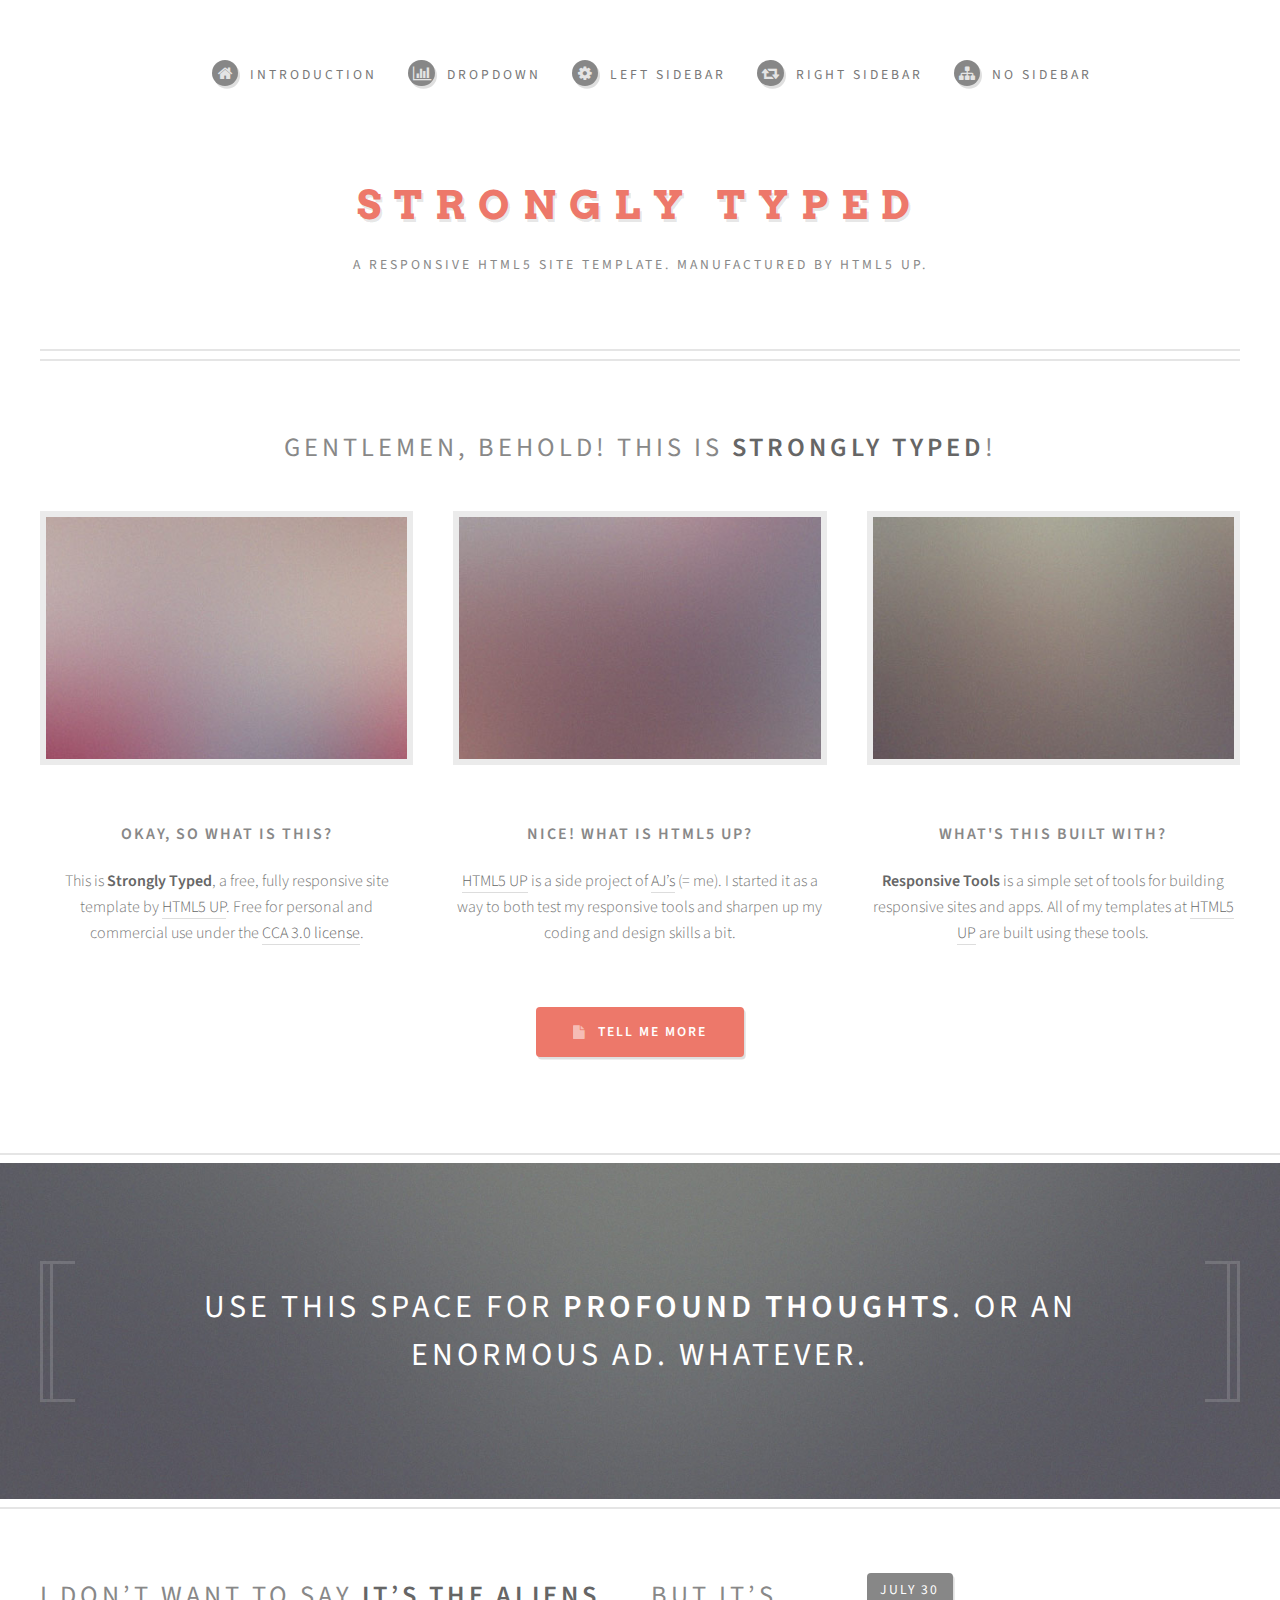
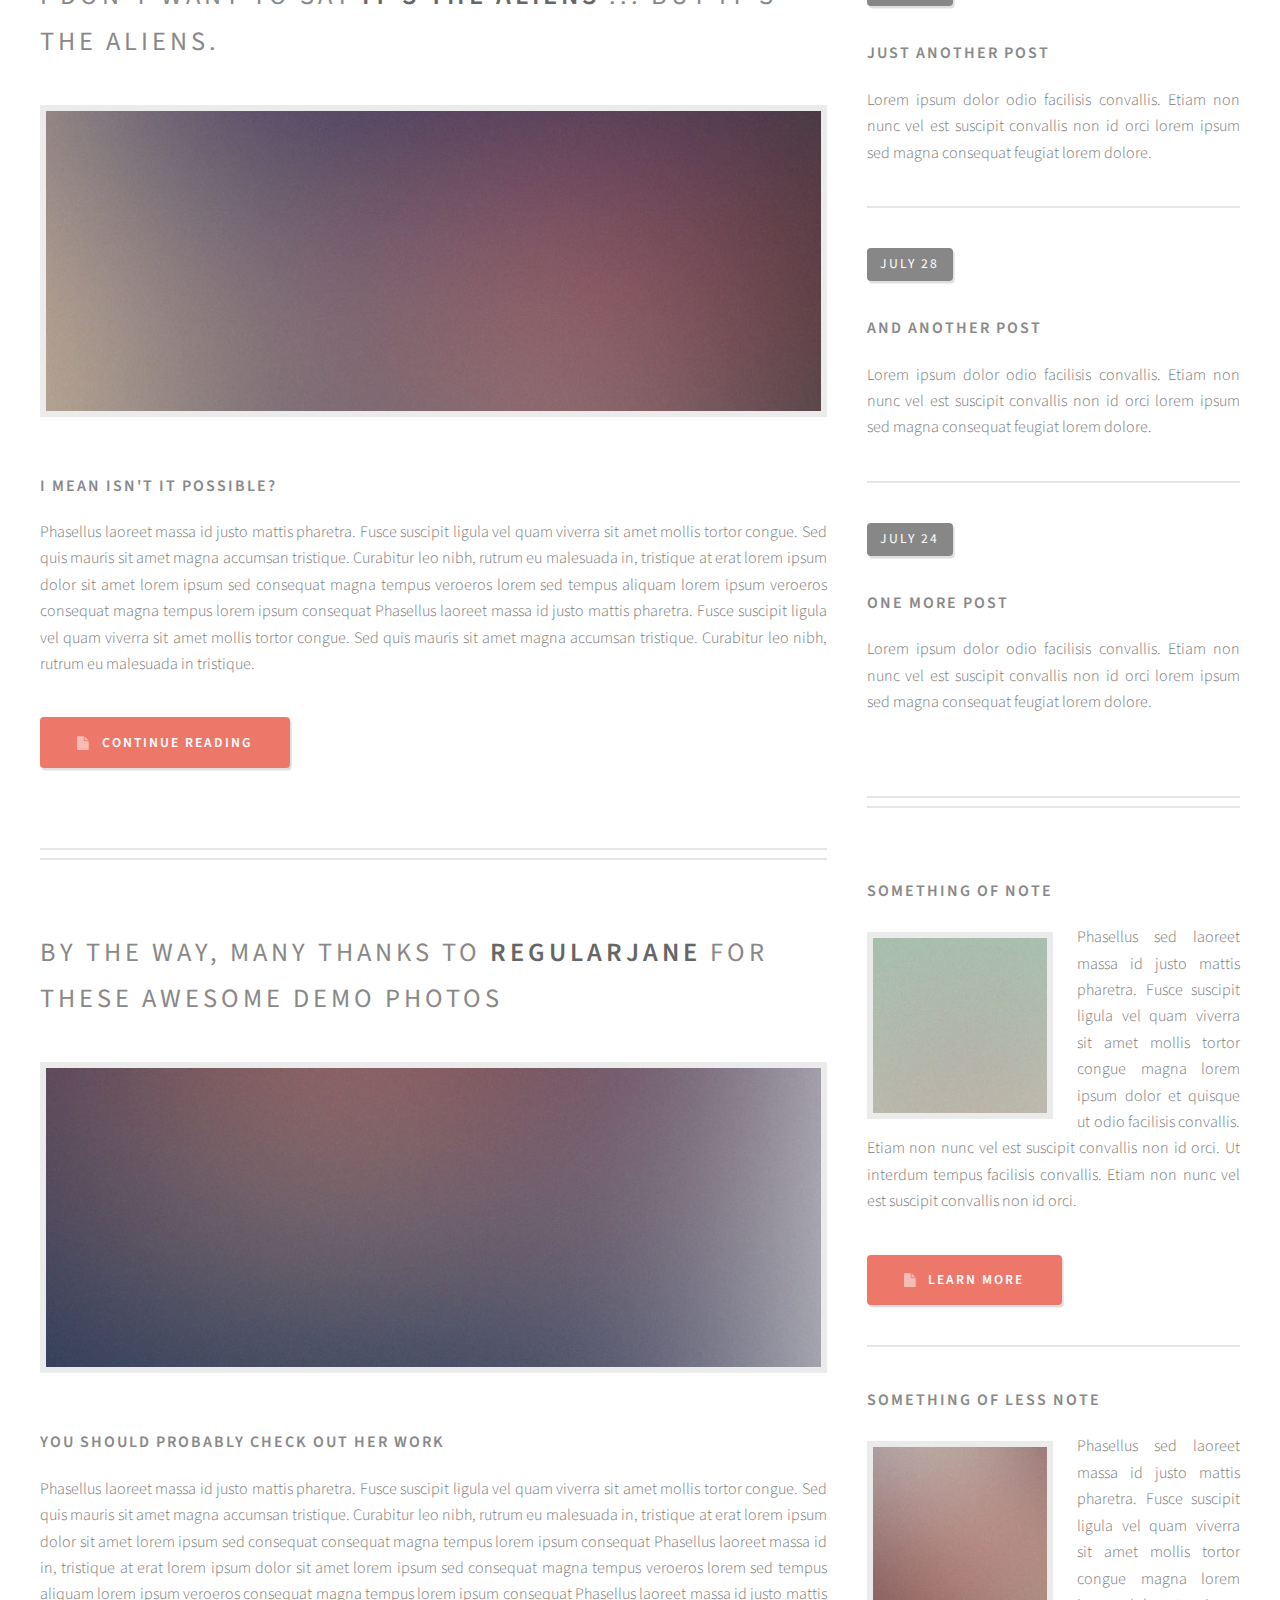
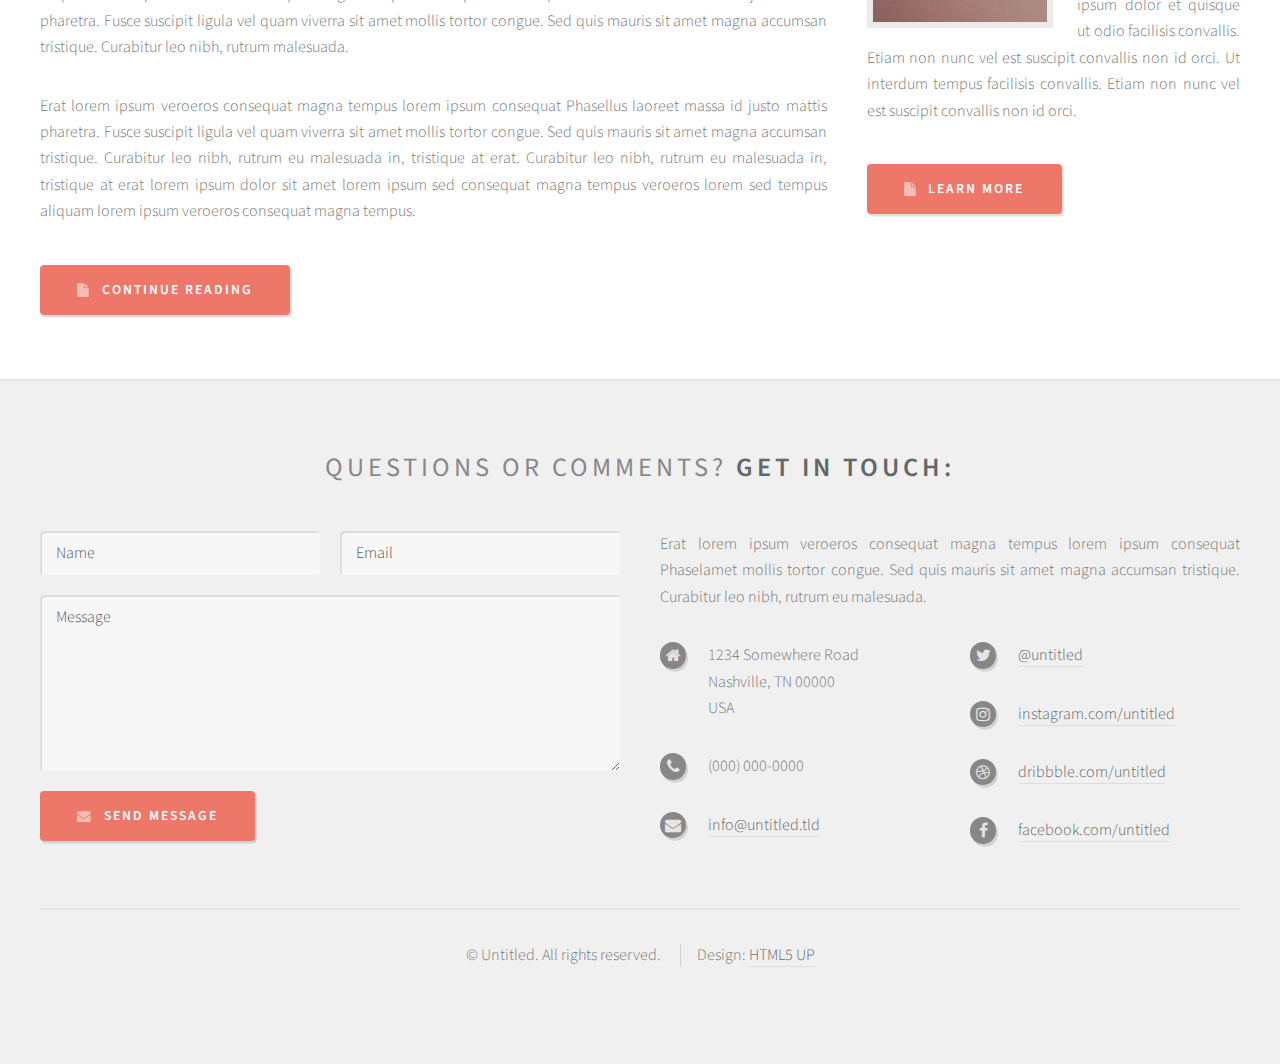
==== index.html @ 89c99857 "ag" ====
<!DOCTYPE HTML>
<!--
	Strongly Typed by HTML5 UP
	html5up.net | @ajlkn
	Free for personal and commercial use under the CCA 3.0 license (html5up.net/license)
-->
<html>

<head>
	<title>Strongly Typed by HTML5 UP</title>
	<meta charset="utf-8" />
	<meta name="viewport" content="width=device-width, initial-scale=1, user-scalable=no" />
	<link rel="stylesheet" href="assets/css/main.css" />
</head>

<body class="homepage is-preload">
	<div id="page-wrapper">

		<!-- Header -->
		<section id="header">
			<div class="container">

				<!-- Logo -->
				<h1 id="logo"><a href="index.html">Strongly Typed</a></h1>
				<p>A responsive HTML5 site template. Manufactured by HTML5 UP.</p>

				<!-- Nav -->
				<nav id="nav">
					<ul>
						<li><a class="icon fa-home" href="index.html"><span>Introduction</span></a></li>
						<li>
							<a href="#" class="icon fa-bar-chart-o"><span>Dropdown</span></a>
							<ul>
								<li><a href="#">Lorem ipsum dolor</a></li>
								<li><a href="#">Magna phasellus</a></li>
								<li><a href="#">Etiam dolore nisl</a></li>
								<li>
									<a href="#">Phasellus consequat</a>
									<ul>
										<li><a href="#">Magna phasellus</a></li>
										<li><a href="#">Etiam dolore nisl</a></li>
										<li><a href="#">Phasellus consequat</a></li>
									</ul>
								</li>
								<li><a href="#">Veroeros feugiat</a></li>
							</ul>
						</li>
						<li><a class="icon fa-cog" href="left-sidebar.html"><span>Left Sidebar</span></a></li>
						<li><a class="icon fa-retweet" href="right-sidebar.html"><span>Right Sidebar</span></a></li>
						<li><a class="icon fa-sitemap" href="no-sidebar.html"><span>No Sidebar</span></a></li>
					</ul>
				</nav>

			</div>
		</section>

		<!-- Features -->
		<section id="features">
			<div class="container">
				<header>
					<h2>Gentlemen, behold! This is <strong>Strongly Typed</strong>!</h2>
				</header>
				<div class="row aln-center">
					<div class="col-4 col-6-medium col-12-small">

						<!-- Feature -->
						<section>
							<a href="#" class="image featured"><img src="images/pic01.jpg" alt="" /></a>
							<header>
								<h3>Okay, so what is this?</h3>
							</header>
							<p>This is <strong>Strongly Typed</strong>, a free, fully responsive site template
								by <a href="http://html5up.net">HTML5 UP</a>. Free for personal and commercial use under
								the
								<a href="http://html5up.net/license">CCA 3.0 license</a>.</p>
						</section>

					</div>
					<div class="col-4 col-6-medium col-12-small">

						<!-- Feature -->
						<section>
							<a href="#" class="image featured"><img src="images/pic02.jpg" alt="" /></a>
							<header>
								<h3>Nice! What is HTML5 UP?</h3>
							</header>
							<p><a href="http://html5up.net">HTML5 UP</a> is a side project of <a
									href="http://twitter.com/ajlkn">AJ’s</a> (= me).
								I started it as a way to both test my responsive tools and sharpen up my coding
								and design skills a bit.</p>
						</section>

					</div>
					<div class="col-4 col-6-medium col-12-small">

						<!-- Feature -->
						<section>
							<a href="#" class="image featured"><img src="images/pic03.jpg" alt="" /></a>
							<header>
								<h3>What's this built with?</h3>
							</header>
							<p><strong>Responsive Tools</strong> is a simple set of tools for building responsive
								sites and apps. All of my templates at <a href="http://html5up.net">HTML5 UP</a> are
								built using these tools.</p>
						</section>

					</div>
					<div class="col-12">
						<ul class="actions">
							<li><a href="#" class="button icon fa-file">Tell Me More</a></li>
						</ul>
					</div>
				</div>
			</div>
		</section>

		<!-- Banner -->
		<section id="banner">
			<div class="container">
				<p>Use this space for <strong>profound thoughts</strong>.<br />
					Or an enormous ad. Whatever.</p>
			</div>
		</section>

		<!-- Main -->
		<section id="main">
			<div class="container">
				<div class="row">

					<!-- Content -->
					<div id="content" class="col-8 col-12-medium">

						<!-- Post -->
						<article class="box post">
							<header>
								<h2><a href="#">I don’t want to say <strong>it’s the aliens</strong> ...<br />
										but it’s the aliens.</a></h2>
							</header>
							<a href="#" class="image featured"><img src="images/pic04.jpg" alt="" /></a>
							<h3>I mean isn't it possible?</h3>
							<p>Phasellus laoreet massa id justo mattis pharetra. Fusce suscipit
								ligula vel quam viverra sit amet mollis tortor congue. Sed quis mauris
								sit amet magna accumsan tristique. Curabitur leo nibh, rutrum eu malesuada
								in, tristique at erat lorem ipsum dolor sit amet lorem ipsum sed consequat
								magna tempus veroeros lorem sed tempus aliquam lorem ipsum veroeros
								consequat magna tempus lorem ipsum consequat Phasellus laoreet massa id
								justo mattis pharetra. Fusce suscipit ligula vel quam viverra sit amet
								mollis tortor congue. Sed quis mauris sit amet magna accumsan tristique.
								Curabitur leo nibh, rutrum eu malesuada in tristique.</p>
							<ul class="actions">
								<li><a href="#" class="button icon fa-file">Continue Reading</a></li>
							</ul>
						</article>

						<!-- Post -->
						<article class="box post">
							<header>
								<h2><a href="#">By the way, many thanks to <strong>regularjane</strong>
										for these awesome demo photos</a></h2>
							</header>
							<a href="#" class="image featured"><img src="images/pic05.jpg" alt="" /></a>
							<h3>You should probably check out her work</h3>
							<p>Phasellus laoreet massa id justo mattis pharetra. Fusce suscipit
								ligula vel quam viverra sit amet mollis tortor congue. Sed quis mauris
								sit amet magna accumsan tristique. Curabitur leo nibh, rutrum eu malesuada
								in, tristique at erat lorem ipsum dolor sit amet lorem ipsum sed consequat
								consequat magna tempus lorem ipsum consequat Phasellus laoreet massa id
								in, tristique at erat lorem ipsum dolor sit amet lorem ipsum sed consequat
								magna tempus veroeros lorem sed tempus aliquam lorem ipsum veroeros
								consequat magna tempus lorem ipsum consequat Phasellus laoreet massa id
								justo mattis pharetra. Fusce suscipit ligula vel quam viverra sit amet
								mollis tortor congue. Sed quis mauris sit amet magna accumsan tristique.
								Curabitur leo nibh, rutrum malesuada.</p>
							<p>Erat lorem ipsum veroeros consequat magna tempus lorem ipsum consequat
								Phasellus laoreet massa id justo mattis pharetra. Fusce suscipit ligula
								vel quam viverra sit amet mollis tortor congue. Sed quis mauris sit amet
								magna accumsan tristique. Curabitur leo nibh, rutrum eu malesuada in,
								tristique at erat. Curabitur leo nibh, rutrum eu malesuada in, tristique
								at erat lorem ipsum dolor sit amet lorem ipsum sed consequat magna
								tempus veroeros lorem sed tempus aliquam lorem ipsum veroeros consequat
								magna tempus.</p>
							<ul class="actions">
								<li><a href="#" class="button icon fa-file">Continue Reading</a></li>
							</ul>
						</article>

					</div>

					<!-- Sidebar -->
					<div id="sidebar" class="col-4 col-12-medium">

						<!-- Excerpts -->
						<section>
							<ul class="divided">
								<li>

									<!-- Excerpt -->
									<article class="box excerpt">
										<header>
											<span class="date">July 30</span>
											<h3><a href="#">Just another post</a></h3>
										</header>
										<p>Lorem ipsum dolor odio facilisis convallis. Etiam non nunc vel est
											suscipit convallis non id orci lorem ipsum sed magna consequat feugiat lorem
											dolore.</p>
									</article>

								</li>
								<li>

									<!-- Excerpt -->
									<article class="box excerpt">
										<header>
											<span class="date">July 28</span>
											<h3><a href="#">And another post</a></h3>
										</header>
										<p>Lorem ipsum dolor odio facilisis convallis. Etiam non nunc vel est
											suscipit convallis non id orci lorem ipsum sed magna consequat feugiat lorem
											dolore.</p>
									</article>

								</li>
								<li>

									<!-- Excerpt -->
									<article class="box excerpt">
										<header>
											<span class="date">July 24</span>
											<h3><a href="#">One more post</a></h3>
										</header>
										<p>Lorem ipsum dolor odio facilisis convallis. Etiam non nunc vel est
											suscipit convallis non id orci lorem ipsum sed magna consequat feugiat lorem
											dolore.</p>
									</article>

								</li>
							</ul>
						</section>

						<!-- Highlights -->
						<section>
							<ul class="divided">
								<li>

									<!-- Highlight -->
									<article class="box highlight">
										<header>
											<h3><a href="#">Something of note</a></h3>
										</header>
										<a href="#" class="image left"><img src="images/pic06.jpg" alt="" /></a>
										<p>Phasellus sed laoreet massa id justo mattis pharetra. Fusce suscipit ligula
											vel quam
											viverra sit amet mollis tortor congue magna lorem ipsum dolor et quisque ut
											odio facilisis
											convallis. Etiam non nunc vel est suscipit convallis non id orci. Ut
											interdum tempus
											facilisis convallis. Etiam non nunc vel est suscipit convallis non id orci.
										</p>
										<ul class="actions">
											<li><a href="#" class="button icon fa-file">Learn More</a></li>
										</ul>
									</article>

								</li>
								<li>

									<!-- Highlight -->
									<article class="box highlight">
										<header>
											<h3><a href="#">Something of less note</a></h3>
										</header>
										<a href="#" class="image left"><img src="images/pic07.jpg" alt="" /></a>
										<p>Phasellus sed laoreet massa id justo mattis pharetra. Fusce suscipit ligula
											vel quam
											viverra sit amet mollis tortor congue magna lorem ipsum dolor et quisque ut
											odio facilisis
											convallis. Etiam non nunc vel est suscipit convallis non id orci. Ut
											interdum tempus
											facilisis convallis. Etiam non nunc vel est suscipit convallis non id orci.
										</p>
										<ul class="actions">
											<li><a href="#" class="button icon fa-file">Learn More</a></li>
										</ul>
									</article>

								</li>
							</ul>
						</section>

					</div>

				</div>
			</div>
		</section>

		<!-- Footer -->
		<section id="footer">
			<div class="container">
				<header>
					<h2>Questions or comments? <strong>Get in touch:</strong></h2>
				</header>
				<div class="row">
					<div class="col-6 col-12-medium">
						<section>
							<form method="post" action="#">
								<div class="row gtr-50">
									<div class="col-6 col-12-small">
										<input name="name" placeholder="Name" type="text" />
									</div>
									<div class="col-6 col-12-small">
										<input name="email" placeholder="Email" type="text" />
									</div>
									<div class="col-12">
										<textarea name="message" placeholder="Message"></textarea>
									</div>
									<div class="col-12">
										<a href="#" class="form-button-submit button icon fa-envelope">Send Message</a>
									</div>
								</div>
							</form>
						</section>
					</div>
					<div class="col-6 col-12-medium">
						<section>
							<p>Erat lorem ipsum veroeros consequat magna tempus lorem ipsum consequat Phaselamet
								mollis tortor congue. Sed quis mauris sit amet magna accumsan tristique. Curabitur
								leo nibh, rutrum eu malesuada.</p>
							<div class="row">
								<div class="col-6 col-12-small">
									<ul class="icons">
										<li class="icon fa-home">
											1234 Somewhere Road<br />
											Nashville, TN 00000<br />
											USA
										</li>
										<li class="icon fa-phone">
											(000) 000-0000
										</li>
										<li class="icon fa-envelope">
											<a href="#">info@untitled.tld</a>
										</li>
									</ul>
								</div>
								<div class="col-6 col-12-small">
									<ul class="icons">
										<li class="icon fa-twitter">
											<a href="#">@untitled</a>
										</li>
										<li class="icon fa-instagram">
											<a href="#">instagram.com/untitled</a>
										</li>
										<li class="icon fa-dribbble">
											<a href="#">dribbble.com/untitled</a>
										</li>
										<li class="icon fa-facebook">
											<a href="#">facebook.com/untitled</a>
										</li>
									</ul>
								</div>
							</div>
						</section>
					</div>
				</div>
			</div>
			<div id="copyright" class="container">
				<ul class="links">
					<li>&copy; Untitled. All rights reserved.</li>
					<li>Design: <a href="http://html5up.net">HTML5 UP</a></li>
				</ul>
			</div>
		</section>

	</div>
</body>

</html>
---- assets/css/main.css ----
@import url("font-awesome.min.css");
@import url("https://fonts.googleapis.com/css?family=Source+Sans+Pro:300,400,600|Arvo:700");

/*
	Strongly Typed by HTML5 UP
	html5up.net | @ajlkn
	Free for personal and commercial use under the CCA 3.0 license (html5up.net/license)
*/

html, body, div, span, applet, object,
iframe, h1, h2, h3, h4, h5, h6, p, blockquote,
pre, a, abbr, acronym, address, big, cite,
code, del, dfn, em, img, ins, kbd, q, s, samp,
small, strike, strong, sub, sup, tt, var, b,
u, i, center, dl, dt, dd, ol, ul, li, fieldset,
form, label, legend, table, caption, tbody,
tfoot, thead, tr, th, td, article, aside,
canvas, details, embed, figure, figcaption,
footer, header, hgroup, menu, nav, output, ruby,
section, summary, time, mark, audio, video {
	margin: 0;
	padding: 0;
	border: 0;
	font-size: 100%;
	font: inherit;
	vertical-align: baseline;}

article, aside, details, figcaption, figure,
footer, header, hgroup, menu, nav, section {
	display: block;}

body {
	line-height: 1;
}

ol, ul {
	list-style: none;
}

blockquote, q {
	quotes: none;
}

	blockquote:before, blockquote:after, q:before, q:after {
		content: '';
		content: none;
	}

table {
	border-collapse: collapse;
	border-spacing: 0;
}

body {
	-webkit-text-size-adjust: none;
}

mark {
	background-color: transparent;
	color: inherit;
}

input::-moz-focus-inner {
	border: 0;
	padding: 0;
}

input, select, textarea {
	-moz-appearance: none;
	-webkit-appearance: none;
	-ms-appearance: none;
	appearance: none;
}

/* Basic */

	html {
		box-sizing: border-box;
	}

	*, *:before, *:after {
		box-sizing: inherit;
	}

	body {
		background: #f0f0f0;
	}

		body.is-preload *, body.is-preload *:before, body.is-preload *:after {
			-moz-animation: none !important;
			-webkit-animation: none !important;
			-ms-animation: none !important;
			animation: none !important;
			-moz-transition: none !important;
			-webkit-transition: none !important;
			-ms-transition: none !important;
			transition: none !important;
		}

	body, input, textarea, select {
		font-family: 'Source Sans Pro';
		font-weight: 300;
		color: #777;
		line-height: 1.65em;
		font-size: 15pt;
	}

	h1, h2, h3, h4, h5, h6 {
		font-weight: 600;
		text-transform: uppercase;
		color: #888;
	}

	h1 a, h2 a, h3 a, h4 a, h5 a, h6 a {
		color: inherit;
		text-decoration: none;
		border: 0;
	}

	h2 {
		font-size: 1.65em;
		font-weight: 400;
		letter-spacing: 4px;
		margin: 0 0 1.5em 0;
		line-height: 1.75em;
	}

	h3 {
		font-size: 1em;
		letter-spacing: 2px;
		margin: 0 0 1.25em 0;
	}

	a {
		-moz-transition: color 0.25s ease-in-out, border-bottom-color 0.25s ease-in-out;
		-webkit-transition: color 0.25s ease-in-out, border-bottom-color 0.25s ease-in-out;
		-ms-transition: color 0.25s ease-in-out, border-bottom-color 0.25s ease-in-out;
		transition: color 0.25s ease-in-out, border-bottom-color 0.25s ease-in-out;
		color: #666;
		text-decoration: none;
		border-bottom: solid 1px #ddd;
	}

		a strong {
			-moz-transition: color 0.25s ease-in-out, border-bottom-color 0.25s ease-in-out;
			-webkit-transition: color 0.25s ease-in-out, border-bottom-color 0.25s ease-in-out;
			-ms-transition: color 0.25s ease-in-out, border-bottom-color 0.25s ease-in-out;
			transition: color 0.25s ease-in-out, border-bottom-color 0.25s ease-in-out;
		}

		a:hover {
			color: #ed786a;
			border-bottom-color: rgba(255, 255, 255, 0);
		}

			a:hover strong {
				color: #ed786a;
			}

	strong, b {
		font-weight: 600;
		color: #666;
	}

	em, i {
		font-style: italic;
	}

	sub {
		position: relative;
		top: 0.5em;
		font-size: 0.8em;
	}

	sup {
		position: relative;
		top: -0.5em;
		font-size: 0.8em;
	}

	hr {
		border: 0;
		border-top: solid 1px #ddd;
	}

	blockquote {
		border-left: solid 0.5em #ddd;
		padding: 1em 0 1em 2em;
		font-style: italic;
	}

	p {
		text-align: justify;
		margin-bottom: 2em;
	}

	ul, ol, dl, table, blockquote {
		margin-bottom: 2em;
	}

	br.clear {
		clear: both;
	}

/* Container */

	.container {
		margin: 0 auto;
		max-width: 100%;
		width: 70em;
	}

		@media screen and (max-width: 1680px) {

			.container {
				width: 68em;
			}

		}

		@media screen and (max-width: 1280px) {

			.container {
				width: calc(100% - 80px);
			}

		}

		@media screen and (max-width: 980px) {

			.container {
				width: calc(100% - 100px);
			}

		}

		@media screen and (max-width: 736px) {

			.container {
				width: calc(100% - 40px);
			}

		}

/* Row */

	.row {
		display: flex;
		flex-wrap: wrap;
		box-sizing: border-box;
		align-items: stretch;
	}

		.row > * {
			box-sizing: border-box;
		}

		.row.gtr-uniform > * > :last-child {
			margin-bottom: 0;
		}

		.row.aln-left {
			justify-content: flex-start;
		}

		.row.aln-center {
			justify-content: center;
		}

		.row.aln-right {
			justify-content: flex-end;
		}

		.row.aln-top {
			align-items: flex-start;
		}

		.row.aln-middle {
			align-items: center;
		}

		.row.aln-bottom {
			align-items: flex-end;
		}

		.row > .imp {
			order: -1;
		}

		.row > .col-1 {
			width: 8.3333333333%;
		}

		.row > .off-1 {
			margin-left: 8.3333333333%;
		}

		.row > .col-2 {
			width: 16.6666666667%;
		}

		.row > .off-2 {
			margin-left: 16.6666666667%;
		}

		.row > .col-3 {
			width: 25%;
		}

		.row > .off-3 {
			margin-left: 25%;
		}

		.row > .col-4 {
			width: 33.3333333333%;
		}

		.row > .off-4 {
			margin-left: 33.3333333333%;
		}

		.row > .col-5 {
			width: 41.6666666667%;
		}

		.row > .off-5 {
			margin-left: 41.6666666667%;
		}

		.row > .col-6 {
			width: 50%;
		}

		.row > .off-6 {
			margin-left: 50%;
		}

		.row > .col-7 {
			width: 58.3333333333%;
		}

		.row > .off-7 {
			margin-left: 58.3333333333%;
		}

		.row > .col-8 {
			width: 66.6666666667%;
		}

		.row > .off-8 {
			margin-left: 66.6666666667%;
		}

		.row > .col-9 {
			width: 75%;
		}

		.row > .off-9 {
			margin-left: 75%;
		}

		.row > .col-10 {
			width: 83.3333333333%;
		}

		.row > .off-10 {
			margin-left: 83.3333333333%;
		}

		.row > .col-11 {
			width: 91.6666666667%;
		}

		.row > .off-11 {
			margin-left: 91.6666666667%;
		}

		.row > .col-12 {
			width: 100%;
		}

		.row > .off-12 {
			margin-left: 100%;
		}

		.row.gtr-0 {
			margin-top: 0px;
			margin-left: 0px;
		}

			.row.gtr-0 > * {
				padding: 0px 0 0 0px;
			}

			.row.gtr-0.gtr-uniform {
				margin-top: 0px;
			}

				.row.gtr-0.gtr-uniform > * {
					padding-top: 0px;
				}

		.row.gtr-25 {
			margin-top: -12.5px;
			margin-left: -12.5px;
		}

			.row.gtr-25 > * {
				padding: 12.5px 0 0 12.5px;
			}

			.row.gtr-25.gtr-uniform {
				margin-top: -12.5px;
			}

				.row.gtr-25.gtr-uniform > * {
					padding-top: 12.5px;
				}

		.row.gtr-50 {
			margin-top: -25px;
			margin-left: -25px;
		}

			.row.gtr-50 > * {
				padding: 25px 0 0 25px;
			}

			.row.gtr-50.gtr-uniform {
				margin-top: -25px;
			}

				.row.gtr-50.gtr-uniform > * {
					padding-top: 25px;
				}

		.row {
			margin-top: -50px;
			margin-left: -50px;
		}

			.row > * {
				padding: 50px 0 0 50px;
			}

			.row.gtr-uniform {
				margin-top: -50px;
			}

				.row.gtr-uniform > * {
					padding-top: 50px;
				}

		.row.gtr-150 {
			margin-top: -75px;
			margin-left: -75px;
		}

			.row.gtr-150 > * {
				padding: 75px 0 0 75px;
			}

			.row.gtr-150.gtr-uniform {
				margin-top: -75px;
			}

				.row.gtr-150.gtr-uniform > * {
					padding-top: 75px;
				}

		.row.gtr-200 {
			margin-top: -100px;
			margin-left: -100px;
		}

			.row.gtr-200 > * {
				padding: 100px 0 0 100px;
			}

			.row.gtr-200.gtr-uniform {
				margin-top: -100px;
			}

				.row.gtr-200.gtr-uniform > * {
					padding-top: 100px;
				}

		@media screen and (max-width: 1680px) {

			.row {
				display: flex;
				flex-wrap: wrap;
				box-sizing: border-box;
				align-items: stretch;
			}

				.row > * {
					box-sizing: border-box;
				}

				.row.gtr-uniform > * > :last-child {
					margin-bottom: 0;
				}

				.row.aln-left {
					justify-content: flex-start;
				}

				.row.aln-center {
					justify-content: center;
				}

				.row.aln-right {
					justify-content: flex-end;
				}

				.row.aln-top {
					align-items: flex-start;
				}

				.row.aln-middle {
					align-items: center;
				}

				.row.aln-bottom {
					align-items: flex-end;
				}

				.row > .imp-xlarge {
					order: -1;
				}

				.row > .col-1-xlarge {
					width: 8.3333333333%;
				}

				.row > .off-1-xlarge {
					margin-left: 8.3333333333%;
				}

				.row > .col-2-xlarge {
					width: 16.6666666667%;
				}

				.row > .off-2-xlarge {
					margin-left: 16.6666666667%;
				}

				.row > .col-3-xlarge {
					width: 25%;
				}

				.row > .off-3-xlarge {
					margin-left: 25%;
				}

				.row > .col-4-xlarge {
					width: 33.3333333333%;
				}

				.row > .off-4-xlarge {
					margin-left: 33.3333333333%;
				}

				.row > .col-5-xlarge {
					width: 41.6666666667%;
				}

				.row > .off-5-xlarge {
					margin-left: 41.6666666667%;
				}

				.row > .col-6-xlarge {
					width: 50%;
				}

				.row > .off-6-xlarge {
					margin-left: 50%;
				}

				.row > .col-7-xlarge {
					width: 58.3333333333%;
				}

				.row > .off-7-xlarge {
					margin-left: 58.3333333333%;
				}

				.row > .col-8-xlarge {
					width: 66.6666666667%;
				}

				.row > .off-8-xlarge {
					margin-left: 66.6666666667%;
				}

				.row > .col-9-xlarge {
					width: 75%;
				}

				.row > .off-9-xlarge {
					margin-left: 75%;
				}

				.row > .col-10-xlarge {
					width: 83.3333333333%;
				}

				.row > .off-10-xlarge {
					margin-left: 83.3333333333%;
				}

				.row > .col-11-xlarge {
					width: 91.6666666667%;
				}

				.row > .off-11-xlarge {
					margin-left: 91.6666666667%;
				}

				.row > .col-12-xlarge {
					width: 100%;
				}

				.row > .off-12-xlarge {
					margin-left: 100%;
				}

				.row.gtr-0 {
					margin-top: 0px;
					margin-left: 0px;
				}

					.row.gtr-0 > * {
						padding: 0px 0 0 0px;
					}

					.row.gtr-0.gtr-uniform {
						margin-top: 0px;
					}

						.row.gtr-0.gtr-uniform > * {
							padding-top: 0px;
						}

				.row.gtr-25 {
					margin-top: -12.5px;
					margin-left: -12.5px;
				}

					.row.gtr-25 > * {
						padding: 12.5px 0 0 12.5px;
					}

					.row.gtr-25.gtr-uniform {
						margin-top: -12.5px;
					}

						.row.gtr-25.gtr-uniform > * {
							padding-top: 12.5px;
						}

				.row.gtr-50 {
					margin-top: -25px;
					margin-left: -25px;
				}

					.row.gtr-50 > * {
						padding: 25px 0 0 25px;
					}

					.row.gtr-50.gtr-uniform {
						margin-top: -25px;
					}

						.row.gtr-50.gtr-uniform > * {
							padding-top: 25px;
						}

				.row {
					margin-top: -50px;
					margin-left: -50px;
				}

					.row > * {
						padding: 50px 0 0 50px;
					}

					.row.gtr-uniform {
						margin-top: -50px;
					}

						.row.gtr-uniform > * {
							padding-top: 50px;
						}

				.row.gtr-150 {
					margin-top: -75px;
					margin-left: -75px;
				}

					.row.gtr-150 > * {
						padding: 75px 0 0 75px;
					}

					.row.gtr-150.gtr-uniform {
						margin-top: -75px;
					}

						.row.gtr-150.gtr-uniform > * {
							padding-top: 75px;
						}

				.row.gtr-200 {
					margin-top: -100px;
					margin-left: -100px;
				}

					.row.gtr-200 > * {
						padding: 100px 0 0 100px;
					}

					.row.gtr-200.gtr-uniform {
						margin-top: -100px;
					}

						.row.gtr-200.gtr-uniform > * {
							padding-top: 100px;
						}

		}

		@media screen and (max-width: 1280px) {

			.row {
				display: flex;
				flex-wrap: wrap;
				box-sizing: border-box;
				align-items: stretch;
			}

				.row > * {
					box-sizing: border-box;
				}

				.row.gtr-uniform > * > :last-child {
					margin-bottom: 0;
				}

				.row.aln-left {
					justify-content: flex-start;
				}

				.row.aln-center {
					justify-content: center;
				}

				.row.aln-right {
					justify-content: flex-end;
				}

				.row.aln-top {
					align-items: flex-start;
				}

				.row.aln-middle {
					align-items: center;
				}

				.row.aln-bottom {
					align-items: flex-end;
				}

				.row > .imp-large {
					order: -1;
				}

				.row > .col-1-large {
					width: 8.3333333333%;
				}

				.row > .off-1-large {
					margin-left: 8.3333333333%;
				}

				.row > .col-2-large {
					width: 16.6666666667%;
				}

				.row > .off-2-large {
					margin-left: 16.6666666667%;
				}

				.row > .col-3-large {
					width: 25%;
				}

				.row > .off-3-large {
					margin-left: 25%;
				}

				.row > .col-4-large {
					width: 33.3333333333%;
				}

				.row > .off-4-large {
					margin-left: 33.3333333333%;
				}

				.row > .col-5-large {
					width: 41.6666666667%;
				}

				.row > .off-5-large {
					margin-left: 41.6666666667%;
				}

				.row > .col-6-large {
					width: 50%;
				}

				.row > .off-6-large {
					margin-left: 50%;
				}

				.row > .col-7-large {
					width: 58.3333333333%;
				}

				.row > .off-7-large {
					margin-left: 58.3333333333%;
				}

				.row > .col-8-large {
					width: 66.6666666667%;
				}

				.row > .off-8-large {
					margin-left: 66.6666666667%;
				}

				.row > .col-9-large {
					width: 75%;
				}

				.row > .off-9-large {
					margin-left: 75%;
				}

				.row > .col-10-large {
					width: 83.3333333333%;
				}

				.row > .off-10-large {
					margin-left: 83.3333333333%;
				}

				.row > .col-11-large {
					width: 91.6666666667%;
				}

				.row > .off-11-large {
					margin-left: 91.6666666667%;
				}

				.row > .col-12-large {
					width: 100%;
				}

				.row > .off-12-large {
					margin-left: 100%;
				}

				.row.gtr-0 {
					margin-top: 0px;
					margin-left: 0px;
				}

					.row.gtr-0 > * {
						padding: 0px 0 0 0px;
					}

					.row.gtr-0.gtr-uniform {
						margin-top: 0px;
					}

						.row.gtr-0.gtr-uniform > * {
							padding-top: 0px;
						}

				.row.gtr-25 {
					margin-top: -10px;
					margin-left: -10px;
				}

					.row.gtr-25 > * {
						padding: 10px 0 0 10px;
					}

					.row.gtr-25.gtr-uniform {
						margin-top: -10px;
					}

						.row.gtr-25.gtr-uniform > * {
							padding-top: 10px;
						}

				.row.gtr-50 {
					margin-top: -20px;
					margin-left: -20px;
				}

					.row.gtr-50 > * {
						padding: 20px 0 0 20px;
					}

					.row.gtr-50.gtr-uniform {
						margin-top: -20px;
					}

						.row.gtr-50.gtr-uniform > * {
							padding-top: 20px;
						}

				.row {
					margin-top: -40px;
					margin-left: -40px;
				}

					.row > * {
						padding: 40px 0 0 40px;
					}

					.row.gtr-uniform {
						margin-top: -40px;
					}

						.row.gtr-uniform > * {
							padding-top: 40px;
						}

				.row.gtr-150 {
					margin-top: -60px;
					margin-left: -60px;
				}

					.row.gtr-150 > * {
						padding: 60px 0 0 60px;
					}

					.row.gtr-150.gtr-uniform {
						margin-top: -60px;
					}

						.row.gtr-150.gtr-uniform > * {
							padding-top: 60px;
						}

				.row.gtr-200 {
					margin-top: -80px;
					margin-left: -80px;
				}

					.row.gtr-200 > * {
						padding: 80px 0 0 80px;
					}

					.row.gtr-200.gtr-uniform {
						margin-top: -80px;
					}

						.row.gtr-200.gtr-uniform > * {
							padding-top: 80px;
						}

		}

		@media screen and (max-width: 980px) {

			.row {
				display: flex;
				flex-wrap: wrap;
				box-sizing: border-box;
				align-items: stretch;
			}

				.row > * {
					box-sizing: border-box;
				}

				.row.gtr-uniform > * > :last-child {
					margin-bottom: 0;
				}

				.row.aln-left {
					justify-content: flex-start;
				}

				.row.aln-center {
					justify-content: center;
				}

				.row.aln-right {
					justify-content: flex-end;
				}

				.row.aln-top {
					align-items: flex-start;
				}

				.row.aln-middle {
					align-items: center;
				}

				.row.aln-bottom {
					align-items: flex-end;
				}

				.row > .imp-medium {
					order: -1;
				}

				.row > .col-1-medium {
					width: 8.3333333333%;
				}

				.row > .off-1-medium {
					margin-left: 8.3333333333%;
				}

				.row > .col-2-medium {
					width: 16.6666666667%;
				}

				.row > .off-2-medium {
					margin-left: 16.6666666667%;
				}

				.row > .col-3-medium {
					width: 25%;
				}

				.row > .off-3-medium {
					margin-left: 25%;
				}

				.row > .col-4-medium {
					width: 33.3333333333%;
				}

				.row > .off-4-medium {
					margin-left: 33.3333333333%;
				}

				.row > .col-5-medium {
					width: 41.6666666667%;
				}

				.row > .off-5-medium {
					margin-left: 41.6666666667%;
				}

				.row > .col-6-medium {
					width: 50%;
				}

				.row > .off-6-medium {
					margin-left: 50%;
				}

				.row > .col-7-medium {
					width: 58.3333333333%;
				}

				.row > .off-7-medium {
					margin-left: 58.3333333333%;
				}

				.row > .col-8-medium {
					width: 66.6666666667%;
				}

				.row > .off-8-medium {
					margin-left: 66.6666666667%;
				}

				.row > .col-9-medium {
					width: 75%;
				}

				.row > .off-9-medium {
					margin-left: 75%;
				}

				.row > .col-10-medium {
					width: 83.3333333333%;
				}

				.row > .off-10-medium {
					margin-left: 83.3333333333%;
				}

				.row > .col-11-medium {
					width: 91.6666666667%;
				}

				.row > .off-11-medium {
					margin-left: 91.6666666667%;
				}

				.row > .col-12-medium {
					width: 100%;
				}

				.row > .off-12-medium {
					margin-left: 100%;
				}

				.row.gtr-0 {
					margin-top: 0px;
					margin-left: 0px;
				}

					.row.gtr-0 > * {
						padding: 0px 0 0 0px;
					}

					.row.gtr-0.gtr-uniform {
						margin-top: 0px;
					}

						.row.gtr-0.gtr-uniform > * {
							padding-top: 0px;
						}

				.row.gtr-25 {
					margin-top: -12.5px;
					margin-left: -12.5px;
				}

					.row.gtr-25 > * {
						padding: 12.5px 0 0 12.5px;
					}

					.row.gtr-25.gtr-uniform {
						margin-top: -12.5px;
					}

						.row.gtr-25.gtr-uniform > * {
							padding-top: 12.5px;
						}

				.row.gtr-50 {
					margin-top: -25px;
					margin-left: -25px;
				}

					.row.gtr-50 > * {
						padding: 25px 0 0 25px;
					}

					.row.gtr-50.gtr-uniform {
						margin-top: -25px;
					}

						.row.gtr-50.gtr-uniform > * {
							padding-top: 25px;
						}

				.row {
					margin-top: -50px;
					margin-left: -50px;
				}

					.row > * {
						padding: 50px 0 0 50px;
					}

					.row.gtr-uniform {
						margin-top: -50px;
					}

						.row.gtr-uniform > * {
							padding-top: 50px;
						}

				.row.gtr-150 {
					margin-top: -75px;
					margin-left: -75px;
				}

					.row.gtr-150 > * {
						padding: 75px 0 0 75px;
					}

					.row.gtr-150.gtr-uniform {
						margin-top: -75px;
					}

						.row.gtr-150.gtr-uniform > * {
							padding-top: 75px;
						}

				.row.gtr-200 {
					margin-top: -100px;
					margin-left: -100px;
				}

					.row.gtr-200 > * {
						padding: 100px 0 0 100px;
					}

					.row.gtr-200.gtr-uniform {
						margin-top: -100px;
					}

						.row.gtr-200.gtr-uniform > * {
							padding-top: 100px;
						}

		}

		@media screen and (max-width: 736px) {

			.row {
				display: flex;
				flex-wrap: wrap;
				box-sizing: border-box;
				align-items: stretch;
			}

				.row > * {
					box-sizing: border-box;
				}

				.row.gtr-uniform > * > :last-child {
					margin-bottom: 0;
				}

				.row.aln-left {
					justify-content: flex-start;
				}

				.row.aln-center {
					justify-content: center;
				}

				.row.aln-right {
					justify-content: flex-end;
				}

				.row.aln-top {
					align-items: flex-start;
				}

				.row.aln-middle {
					align-items: center;
				}

				.row.aln-bottom {
					align-items: flex-end;
				}

				.row > .imp-small {
					order: -1;
				}

				.row > .col-1-small {
					width: 8.3333333333%;
				}

				.row > .off-1-small {
					margin-left: 8.3333333333%;
				}

				.row > .col-2-small {
					width: 16.6666666667%;
				}

				.row > .off-2-small {
					margin-left: 16.6666666667%;
				}

				.row > .col-3-small {
					width: 25%;
				}

				.row > .off-3-small {
					margin-left: 25%;
				}

				.row > .col-4-small {
					width: 33.3333333333%;
				}

				.row > .off-4-small {
					margin-left: 33.3333333333%;
				}

				.row > .col-5-small {
					width: 41.6666666667%;
				}

				.row > .off-5-small {
					margin-left: 41.6666666667%;
				}

				.row > .col-6-small {
					width: 50%;
				}

				.row > .off-6-small {
					margin-left: 50%;
				}

				.row > .col-7-small {
					width: 58.3333333333%;
				}

				.row > .off-7-small {
					margin-left: 58.3333333333%;
				}

				.row > .col-8-small {
					width: 66.6666666667%;
				}

				.row > .off-8-small {
					margin-left: 66.6666666667%;
				}

				.row > .col-9-small {
					width: 75%;
				}

				.row > .off-9-small {
					margin-left: 75%;
				}

				.row > .col-10-small {
					width: 83.3333333333%;
				}

				.row > .off-10-small {
					margin-left: 83.3333333333%;
				}

				.row > .col-11-small {
					width: 91.6666666667%;
				}

				.row > .off-11-small {
					margin-left: 91.6666666667%;
				}

				.row > .col-12-small {
					width: 100%;
				}

				.row > .off-12-small {
					margin-left: 100%;
				}

				.row.gtr-0 {
					margin-top: 0px;
					margin-left: 0px;
				}

					.row.gtr-0 > * {
						padding: 0px 0 0 0px;
					}

					.row.gtr-0.gtr-uniform {
						margin-top: 0px;
					}

						.row.gtr-0.gtr-uniform > * {
							padding-top: 0px;
						}

				.row.gtr-25 {
					margin-top: -7.5px;
					margin-left: -7.5px;
				}

					.row.gtr-25 > * {
						padding: 7.5px 0 0 7.5px;
					}

					.row.gtr-25.gtr-uniform {
						margin-top: -7.5px;
					}

						.row.gtr-25.gtr-uniform > * {
							padding-top: 7.5px;
						}

				.row.gtr-50 {
					margin-top: -15px;
					margin-left: -15px;
				}

					.row.gtr-50 > * {
						padding: 15px 0 0 15px;
					}

					.row.gtr-50.gtr-uniform {
						margin-top: -15px;
					}

						.row.gtr-50.gtr-uniform > * {
							padding-top: 15px;
						}

				.row {
					margin-top: -30px;
					margin-left: -30px;
				}

					.row > * {
						padding: 30px 0 0 30px;
					}

					.row.gtr-uniform {
						margin-top: -30px;
					}

						.row.gtr-uniform > * {
							padding-top: 30px;
						}

				.row.gtr-150 {
					margin-top: -45px;
					margin-left: -45px;
				}

					.row.gtr-150 > * {
						padding: 45px 0 0 45px;
					}

					.row.gtr-150.gtr-uniform {
						margin-top: -45px;
					}

						.row.gtr-150.gtr-uniform > * {
							padding-top: 45px;
						}

				.row.gtr-200 {
					margin-top: -60px;
					margin-left: -60px;
				}

					.row.gtr-200 > * {
						padding: 60px 0 0 60px;
					}

					.row.gtr-200.gtr-uniform {
						margin-top: -60px;
					}

						.row.gtr-200.gtr-uniform > * {
							padding-top: 60px;
						}

		}

/* Sections/Article */

	section, article {
		margin-bottom: 3em;
	}

	section > :last-child,
	article > :last-child,
	section:last-child,
	article:last-child {
		margin-bottom: 0;
	}

/* Image */

	.image {
		-moz-transition: opacity 0.25s ease-in-out;
		-webkit-transition: opacity 0.25s ease-in-out;
		-ms-transition: opacity 0.25s ease-in-out;
		transition: opacity 0.25s ease-in-out;
		display: inline-block;
		border: solid 6px #ebebeb !important;
	}

		.image:hover {
			opacity: 0.9;
		}

		.image img {
			display: block;
			width: 100%;
		}

		.image.fit {
			display: block;
			width: 100%;
		}

		.image.featured {
			display: block;
			width: 100%;
			margin: 0 0 3.5em 0;
		}

		.image.left {
			float: left;
			margin: 0 1.5em 1.5em 0;
			position: relative;
			top: 0.5em;
		}

		.image.centered {
			display: block;
			margin: 0 0 2em 0;
		}

			.image.centered img {
				margin: 0 auto;
				width: auto;
			}

/* List */

	ul {
		list-style: disc;
		padding-left: 1em;
	}

		ul li {
			padding-left: 0.5em;
			margin: 0.75em 0 0.75em 0;
		}

			ul li:first-child {
				margin-top: 0;
			}

	ol {
		list-style: decimal;
		padding-left: 1em;
	}

		ol li {
			padding-left: 0.5em;
			margin: 0.75em 0 0.75em 0;
		}

			ol li:first-child {
				margin-top: 0;
			}

/* Links */

	ul.links {
		list-style: none;
		padding-left: 0;
	}

		ul.links li {
			display: inline;
			border-left: solid 1px #d0d0d0;
			padding-left: 1em;
			margin: 0 0 0 1em;
		}

			ul.links li:first-child {
				margin-left: 0;
				padding-left: 0;
				border-left: 0;
			}

/* Actions */

	ul.actions {
		margin-top: 2.5em;
		clear: both;
		list-style: none;
		padding-left: 0;
	}

		ul.actions li {
			padding-left: 0;
			display: inline-block;
			margin: 0 0 0 1em;
		}

			ul.actions li:first-child {
				margin-left: 0;
			}

/* Divided */

	ul.divided {
		list-style: none;
		padding-left: 0;
	}

		ul.divided li {
			border-top: solid 2px #e5e5e5;
			padding-left: 0;
			margin: 2.5em 0 0 0;
			padding: 2.5em 0 0 0;
		}

			ul.divided li:first-child {
				border-top: 0;
				margin-top: 0;
				padding-top: 0;
			}

/* Icons */

	ul.icons {
		list-style: none;
		padding-left: 0;
	}

		ul.icons > li {
			position: relative;
			padding: 2em 0 0 3em;
			margin: 0;
		}

			ul.icons > li:before {
				position: absolute;
				left: 0;
				top: 2em;
				display: block;
				background: #878787;
				color: #e4e4e4;
				width: 1.65em;
				height: 1.65em;
				border-radius: 1.65em;
				line-height: 1.65em;
				text-align: center;
				box-shadow: 0.125em 0.175em 0 0 rgba(0, 0, 0, 0.125);
			}

			ul.icons > li:first-child {
				padding-top: 0;
			}

				ul.icons > li:first-child:before {
					top: 0;
				}

/* Form */

	form label {
		font-weight: 600;
		text-transform: uppercase;
		color: #888;
		display: block;
		margin: 0 0 1em 0;
	}

	form input[type="text"],
	form input[type="email"],
	form input[type="password"],
	form select,
	form textarea {
		-moz-transition: background-color 0.25s ease-in-out;
		-webkit-transition: background-color 0.25s ease-in-out;
		-ms-transition: background-color 0.25s ease-in-out;
		transition: background-color 0.25s ease-in-out;
		-webkit-appearance: none;
		display: block;
		border: 0;
		background: #e8e8e8;
		width: 100%;
		box-shadow: inset 2px 2px 0px 0px rgba(0, 0, 0, 0.1);
		border-radius: 4px;
		line-height: 1.25em;
		padding: 0.75em 1em 0.75em 1em;
	}

		form input[type="text"]:focus,
		form input[type="email"]:focus,
		form input[type="password"]:focus,
		form select:focus,
		form textarea:focus {
			background: #f0f0f0;
		}

	form textarea {
		min-height: 11em;
	}

	form ::-webkit-input-placeholder {
		color: #555 !important;
		line-height: 1.35em;
	}

	form :-moz-placeholder {
		color: #555 !important;
	}

	form ::-moz-placeholder {
		color: #555 !important;
	}

	form :-ms-input-placeholder {
		color: #555 !important;
	}

	form ::-moz-focus-inner {
		border: 0;
	}

/* Table */

	table {
		width: 100%;
	}

		table tbody tr {
			border-top: solid 1px #E5E5E5;
		}

			table tbody tr:first-child {
				border-top: 0;
			}

		table td {
			padding: 0.75em 1em 0.75em 1em;
		}

		table th {
			text-align: left;
			font-weight: bold;
			padding: 0.75em 1em 0.75em 1em;
		}

		table thead {
			background: #878787;
			color: #fff;
			font-weight: 400;
			text-transform: uppercase;
			border: 0;
			box-shadow: 0.125em 0.175em 0 0 rgba(0, 0, 0, 0.125);
			font-size: 0.85em;
			letter-spacing: 2px;
		}

		table tfoot {
			background: #F0F0F0;
			border-top: solid 2px #E5E5E5;
		}

/* Button */

	input[type="button"],
	input[type="submit"],
	input[type="reset"],
	button,
	.button {
		-moz-transition: all 0.25s ease-in-out;
		-webkit-transition: all 0.25s ease-in-out;
		-ms-transition: all 0.25s ease-in-out;
		transition: all 0.25s ease-in-out;
		-webkit-appearance: none;
		position: relative;
		display: inline-block;
		background: #ed786a;
		color: #fff !important;
		text-transform: uppercase;
		border-radius: 4px;
		border: 0;
		outline: 0;
		font-size: 1em;
		box-shadow: 0.125em 0.175em 0 0 rgba(0, 0, 0, 0.125);
		font-weight: 600;
		text-align: center;
		font-size: 0.85em;
		letter-spacing: 2px;
		padding: 0.85em 2.75em 0.85em 2.75em;
	}

		input[type="button"].icon:before,
		input[type="submit"].icon:before,
		input[type="reset"].icon:before,
		button.icon:before,
		.button.icon:before {
			position: relative;
			padding-right: 0.75em;
			opacity: 0.5;
			top: 0.05em;
		}

		input[type="button"]:hover,
		input[type="submit"]:hover,
		input[type="reset"]:hover,
		button:hover,
		.button:hover {
			background: #fd887a;
		}

		input[type="button"]:active,
		input[type="submit"]:active,
		input[type="reset"]:active,
		button:active,
		.button:active {
			background: #ed786a;
		}

		input[type="button"].alt,
		input[type="submit"].alt,
		input[type="reset"].alt,
		button.alt,
		.button.alt {
			background: #878787;
		}

			input[type="button"].alt:hover,
			input[type="submit"].alt:hover,
			input[type="reset"].alt:hover,
			button.alt:hover,
			.button.alt:hover {
				background: #979797;
			}

			input[type="button"].alt:active,
			input[type="submit"].alt:active,
			input[type="reset"].alt:active,
			button.alt:active,
			.button.alt:active {
				background: #878787;
			}

/* Box */

	.no-sidebar .box.post > header {
		text-align: center;
	}

	.box.excerpt .date {
		background: #878787;
		color: #fff;
		font-weight: 400;
		text-transform: uppercase;
		border-radius: 4px;
		border: 0;
		box-shadow: 0.125em 0.175em 0 0 rgba(0, 0, 0, 0.125);
		display: inline-block;
		font-size: 0.85em;
		letter-spacing: 2px;
		padding: 0.25em 1em 0.25em 1em;
		margin: 0 0 2.5em 0;
	}

/* Icons */

	.icon {
		position: relative;
		text-decoration: none;
	}

		.icon:before {
			-moz-osx-font-smoothing: grayscale;
			-webkit-font-smoothing: antialiased;
			font-family: FontAwesome;
			font-style: normal;
			font-weight: normal;
			text-transform: none !important;
		}

		.icon > .label {
			display: none;
		}

/* Page Wrapper */

	#page-wrapper > section {
		margin-bottom: 0;
	}

/* Header */

	#header {
		position: relative;
		position: relative;
		background: #fff;
		text-align: center;
	}

		#header > .container {
			padding: 14em 0 7em 0;
			border-bottom: solid 2px #e5e5e5;
			box-shadow: inset 0px -8px 0px 0px #fff, inset 0px -10px 0px 0px #e5e5e5;
		}

		#header h1 {
			font-family: 'Arvo';
			font-weight: 700;
			color: #ed786a;
			text-shadow: 0.05em 0.075em 0 rgba(0, 0, 0, 0.1);
			font-size: 3em;
			letter-spacing: 13px;
		}

			#header h1 a {
				border: 0;
			}

		#header p {
			text-transform: uppercase;
			font-weight: 400;
			color: #888;
			margin: 2.5em 0 0 0;
			font-size: 0.85em;
			letter-spacing: 3px;
			text-align: center;
		}

/* Nav */

	#nav {
		position: absolute;
		top: 3em;
		left: 0;
		width: 100%;
		cursor: default;
	}

		#nav > ul > li {
			display: inline-block;
			padding-right: 2em;
		}

			#nav > ul > li:last-child {
				padding-right: 0;
			}

			#nav > ul > li > a {
				border: 0;
				text-decoration: none;
				text-transform: uppercase;
				font-weight: 400;
				color: #777;
				outline: 0;
				display: block;
			}

				#nav > ul > li > a:before {
					display: inline-block;
					background: #878787;
					color: #e4e4e4;
					width: 1.65em;
					height: 1.65em;
					border-radius: 1.65em;
					line-height: 1.65em;
					text-align: center;
					box-shadow: 0.125em 0.175em 0 0 rgba(0, 0, 0, 0.125);
					margin-right: 0.75em;
					-moz-transition: color 0.25s ease-in-out, background 0.25s ease-in-out;
					-webkit-transition: color 0.25s ease-in-out, background 0.25s ease-in-out;
					-o-transition: color 0.25s ease-in-out, background 0.25s ease-in-out;
					-ms-transition: color 0.25s ease-in-out, background 0.25s ease-in-out;
					transition: color 0.25s ease-in-out, background 0.25s ease-in-out;
				}

				#nav > ul > li > a > span {
					-moz-transition: color 0.25s ease-in-out;
					-webkit-transition: color 0.25s ease-in-out;
					-o-transition: color 0.25s ease-in-out;
					-ms-transition: color 0.25s ease-in-out;
					transition: color 0.25s ease-in-out;
					font-size: 0.85em;
					letter-spacing: 3px;
				}

			#nav > ul > li > ul {
				display: none;
			}

			#nav > ul > li.active > a:before, #nav > ul > li:hover > a:before {
				background: #ED786A;
				color: #fff;
			}

			#nav > ul > li.active > a > span, #nav > ul > li:hover > a > span {
				color: #ED786A;
			}

	.dropotron {
		text-align: left;
		border: solid 1px #e5e5e5;
		border-radius: 4px;
		background: #fff;
		background: rgba(255, 255, 255, 0.965);
		box-shadow: 0px 2px 2px 0px rgba(0, 0, 0, 0.1);
		padding: 0.75em 0 0.5em 0;
		min-width: 12em;
		margin-top: calc(-0.5em + 1px);
		margin-left: -2px;
		list-style: none;
	}

		.dropotron.level-0 {
			margin-top: 1.5em;
			margin-left: -1em;
		}

			.dropotron.level-0:after {
				content: '';
				display: block;
				position: absolute;
				left: 1.25em;
				top: calc(-0.75em + 1px);
				border-left: solid 0.75em rgba(255, 255, 255, 0);
				border-right: solid 0.75em rgba(255, 255, 255, 0);
				border-bottom: solid 0.75em #fff;
			}

			.dropotron.level-0:before {
				content: '';
				display: block;
				position: absolute;
				left: 1.25em;
				top: -0.75em;
				border-left: solid 0.75em rgba(255, 255, 255, 0);
				border-right: solid 0.75em rgba(255, 255, 255, 0);
				border-bottom: solid 0.75em #ccc;
			}

		.dropotron span, .dropotron a {
			display: block;
			padding: 0.3em 1em 0.3em 1em;
			border: 0;
			border-top: solid 1px #f0f0f0;
			outline: 0;
		}

		.dropotron li {
			padding-left: 0;
			margin: 0;
		}

			.dropotron li:first-child > span, .dropotron li:first-child > a {
				border-top: 0;
				padding-top: 0;
			}

			.dropotron li:hover > span, .dropotron li:hover > a {
				-moz-transition: color 0.25s ease-in-out, border-bottom-color 0.25s ease-in-out;
				-webkit-transition: color 0.25s ease-in-out, border-bottom-color 0.25s ease-in-out;
				-ms-transition: color 0.25s ease-in-out, border-bottom-color 0.25s ease-in-out;
				transition: color 0.25s ease-in-out, border-bottom-color 0.25s ease-in-out;
				color: #ed786a;
			}

/* Features */

	#features {
		position: relative;
		overflow: hidden;
		background: #fff;
		text-align: center;
		padding: 6em 0;
	}

		#features p {
			text-align: center;
		}

		#features ul.actions {
			margin-top: 1.25em;
		}

/* Banner */

	#banner {
		position: relative;
		overflow: hidden;
		background: #fff;
		color: #fff;
		text-align: center;
		border-top: solid 2px #e5e5e5;
		border-bottom: solid 2px #e5e5e5;
		box-shadow: inset 0px -8px 0px 0px #fff, inset 0px 8px 0px 0px #fff;
		position: relative;
		text-transform: uppercase;
		background: url("../../images/banner.jpg");
		background-size: cover;
		padding: 10em 0;
	}

		#banner p {
			font-weight: 400;
			font-size: 2em;
			line-height: 1.5em;
			letter-spacing: 4px;
			text-align: center;
			margin: 0;
		}

		#banner strong {
			color: inherit;
		}

		#banner > .container {
			position: relative;
		}

			#banner > .container:before, #banner > .container:after {
				content: '';
				display: block;
				position: absolute;
				top: 50%;
				width: 35px;
				height: 141px;
				margin-top: -70px;
				background: url("images/bracket.svg");
				opacity: 0.15;
			}

			#banner > .container:before {
				left: 0;
			}

			#banner > .container:after {
				-moz-transform: scaleX(-1);
				-webkit-transform: scaleX(-1);
				-ms-transform: scaleX(-1);
				transform: scaleX(-1);
				right: 0;
			}

/* Main */

	#main {
		position: relative;
		overflow: hidden;
		background: #fff;
		padding: 6em 0;
	}

/* Content */

	#content > section,
	#content > article {
		border-top: solid 2px #e5e5e5;
		box-shadow: inset 0px 8px 0px 0px #fff, inset 0px 10px 0px 0px #e5e5e5;
		margin: 5em 0 0 0;
		padding: 5em 0 0 0;
	}

		#content > section:first-child,
		#content > article:first-child {
			border-top: 0;
			box-shadow: none;
			margin: 0;
			padding: 0;
		}

/* Sidebar */

	#sidebar > section,
	#sidebar > article {
		border-top: solid 2px #e5e5e5;
		box-shadow: inset 0px 8px 0px 0px #fff, inset 0px 10px 0px 0px #e5e5e5;
		margin: 5em 0 0 0;
		padding: 5em 0 0 0;
	}

		#sidebar > section:first-child,
		#sidebar > article:first-child {
			border-top: 0;
			box-shadow: none;
			margin: 0;
			padding: 0;
		}

/* Footer */

	#footer {
		position: relative;
		overflow: hidden;
		border-top: solid 2px #e5e5e5;
		background: #f0f0f0;
		padding: 6em 0 8em 0;
	}

		#footer form input[type="text"],
		#footer form input[type="email"],
		#footer form input[type="password"],
		#footer form select,
		#footer form textarea {
			background: #f7f7f7;
		}

			#footer form input[type="text"]:focus,
			#footer form input[type="email"]:focus,
			#footer form input[type="password"]:focus,
			#footer form select:focus,
			#footer form textarea:focus {
				background: #fff;
			}

		#footer h2 {
			text-align: center;
		}

/* Copyright */

	#copyright {
		border-top: solid 2px #e5e5e5;
		text-align: center;
		margin-top: 6em;
		padding-top: 4em;
	}

/* XLarge */

	@media screen and (max-width: 1680px) {

		/* Basic */

			body, input, textarea, select {
				font-size: 13pt;
			}

	}

/* Large */

	@media screen and (max-width: 1280px) {

		/* Basic */

			body, input, textarea, select {
				font-size: 12pt;
			}

			h2 br, h3 br, h4 br, h5 br, h6 br {
				display: none;
			}

		/* Image */

			.image.left {
				max-width: 50%;
			}

			.image.right {
				max-width: 50%;
			}

		/* Header */

			#header > .container {
				padding: 12em 0 5em 0;
			}

			#header h1 {
				font-size: 2.5em;
			}

		/* Nav */

			#nav > ul > li {
				padding-right: 1.25em;
			}

		/* Features */

			#features {
				padding: 4em 0;
			}

		/* Banner */

			#banner {
				padding: 8em 0;
			}

				#banner > .container {
					padding: 0 4em;
				}

					#banner > .container br {
						display: none;
					}

		/* Main */

			#main {
				padding: 4em 0;
			}

		/* Footer */

			#footer {
				padding: 4em 0;
			}

		/* Copyright */

			#copyright {
				margin-top: 2em;
				padding-top: 2em;
			}

	}

/* Medium */

	#navPanel, #titleBar {
		display: none;
	}

	@media screen and (max-width: 980px) {

		/* Basic */

			html, body {
				overflow-x: hidden;
			}

		/* Header */

			#header > .container {
				padding: 10em 0 7em 0;
			}

		/* Nav */

			#nav {
				display: none;
			}

		/* Nav */

			#page-wrapper {
				-moz-backface-visibility: hidden;
				-webkit-backface-visibility: hidden;
				-ms-backface-visibility: hidden;
				backface-visibility: hidden;
				-moz-transition: -moz-transform 0.5s ease;
				-webkit-transition: -webkit-transform 0.5s ease;
				-ms-transition: -ms-transform 0.5s ease;
				transition: transform 0.5s ease;
				padding-bottom: 1px;
			}

			#titleBar {
				-moz-backface-visibility: hidden;
				-webkit-backface-visibility: hidden;
				-ms-backface-visibility: hidden;
				backface-visibility: hidden;
				-moz-transition: -moz-transform 0.5s ease;
				-webkit-transition: -webkit-transform 0.5s ease;
				-ms-transition: -ms-transform 0.5s ease;
				transition: transform 0.5s ease;
				display: block;
				height: 44px;
				left: 0;
				position: fixed;
				top: 0;
				width: 100%;
				z-index: 10001;
			}

				#titleBar .toggle {
					position: absolute;
					left: 0;
					top: 0;
					width: 80px;
					height: 60px;
					border: 0;
				}

					#titleBar .toggle:before {
						display: inline-block;
						font-family: FontAwesome;
						text-decoration: none;
						font-style: normal;
						font-weight: normal;
						-webkit-font-smoothing: antialiased;
						-moz-osx-font-smoothing: grayscale;
						content: '\f0c9';
						display: block;
						width: 60px;
						height: 40px;
						background: rgba(232, 232, 232, 0.9);
						border-radius: 4px;
						position: absolute;
						left: 5px;
						top: 5px;
						box-shadow: 0.125em 0.125em 0 0 rgba(0, 0, 0, 0.15);
						text-align: center;
						line-height: 40px;
						font-size: 18px;
						color: #aaa;
					}

					#titleBar .toggle:active:before {
						opacity: 0.5;
					}

			#navPanel {
				-moz-backface-visibility: hidden;
				-webkit-backface-visibility: hidden;
				-ms-backface-visibility: hidden;
				backface-visibility: hidden;
				-moz-transform: translateX(-275px);
				-webkit-transform: translateX(-275px);
				-ms-transform: translateX(-275px);
				transform: translateX(-275px);
				-moz-transition: -moz-transform 0.5s ease;
				-webkit-transition: -webkit-transform 0.5s ease;
				-ms-transition: -ms-transform 0.5s ease;
				transition: transform 0.5s ease;
				display: block;
				height: 100%;
				left: 0;
				overflow-y: auto;
				position: fixed;
				top: 0;
				width: 275px;
				z-index: 10002;
				background: #444;
				border-right: solid 2px #3c3c3c;
				font-weight: 400;
				text-transform: uppercase;
				color: #888;
				letter-spacing: 2px;
				font-size: 0.85em;
			}

				#navPanel .link {
					display: block;
					color: #ddd;
					text-decoration: none;
					height: 44px;
					line-height: 44px;
					border: 0;
					border-top: solid 1px #3c3c3c;
					padding: 0 1em 0 1em;
				}

					#navPanel .link:first-child {
						border-top: 0;
					}

					#navPanel .link.depth-0 {
						font-weight: 600;
						color: #fff;
					}

				#navPanel .indent-1 {
					display: inline-block;
					width: 1em;
				}

				#navPanel .indent-2 {
					display: inline-block;
					width: 2em;
				}

				#navPanel .indent-3 {
					display: inline-block;
					width: 3em;
				}

				#navPanel .indent-4 {
					display: inline-block;
					width: 4em;
				}

				#navPanel .indent-5 {
					display: inline-block;
					width: 5em;
				}

				#navPanel .depth-0 {
					color: #fff;
				}

			body.navPanel-visible #page-wrapper {
				-moz-transform: translateX(275px);
				-webkit-transform: translateX(275px);
				-ms-transform: translateX(275px);
				transform: translateX(275px);
			}

			body.navPanel-visible #titleBar {
				-moz-transform: translateX(275px);
				-webkit-transform: translateX(275px);
				-ms-transform: translateX(275px);
				transform: translateX(275px);
			}

			body.navPanel-visible #navPanel {
				-moz-transform: translateX(0);
				-webkit-transform: translateX(0);
				-ms-transform: translateX(0);
				transform: translateX(0);
			}

		/* Sidebar */

			#sidebar {
				padding-top: 6em;
			}

	}

/* Small */

	@media screen and (max-width: 736px) {

		/* Basic */

			body, input, textarea, select {
				font-size: 11pt;
			}

			h2, h3, h4, h5, h6 {
				font-size: 1.2em;
				letter-spacing: 2px;
				text-align: center;
				margin: 0 0 1em 0;
			}

				h2 br, h3 br, h4 br, h5 br, h6 br {
					display: none;
				}

		/* Image */

			.image.featured {
				margin: 0 0 1.5em 0;
			}

			.image.left {
				max-width: 35%;
			}

			.image.right {
				max-width: 35%;
			}

		/* Button */

			input[type="button"],
			input[type="submit"],
			input[type="reset"],
			button,
			.button {
				letter-spacing: 2px;
				display: block;
				padding: 1em 0 1em 0;
				width: 100%;
			}

		/* Actions */

			ul.actions li {
				display: block;
				margin: 1em 0 0 0;
			}

				ul.actions li:first-child {
					margin-top: 0;
				}

		/* Box */

			.box.excerpt header {
				text-align: center;
			}

		/* Header */

			#header > .container {
				padding: 6em 0 4em 0;
			}

			#header h1 {
				font-size: 2em;
				letter-spacing: 8px;
				line-height: 1.325em;
			}

			#header p {
				margin: 1.25em 0 0 0;
				letter-spacing: 2px;
			}

		/* Banner */

			#banner {
				padding: 5em 0;
			}

				#banner > .container {
					padding: 0;
				}

					#banner > .container:before, #banner > .container:after {
						display: none;
					}

				#banner p {
					font-size: 1.25em;
				}

		/* Features */

			#features {
				padding: 2em 0;
			}

				#features ul.actions {
					margin-top: 0;
				}

		/* Main */

			#main {
				padding: 2em 0;
			}

		/* Content */

			#content > section,
			#content > article {
				margin: 3em 0 0 0;
				padding: 3em 0 0 0;
			}

		/* Sidebar */

			#sidebar {
				padding-top: 3em;
			}

				#sidebar > section,
				#sidebar > article {
					margin: 3em 0 0 0;
					padding: 3em 0 0 0;
				}

		/* Footer */

			#footer {
				padding: 2em 0;
			}

				#footer ul.icons {
					margin-bottom: 0;
				}

		/* Copyright */

			#copyright .links {
				margin-bottom: 0;
			}

				#copyright .links li {
					display: block;
					padding-left: 0;
					margin-left: 0;
					border-left: 0;
				}

	}
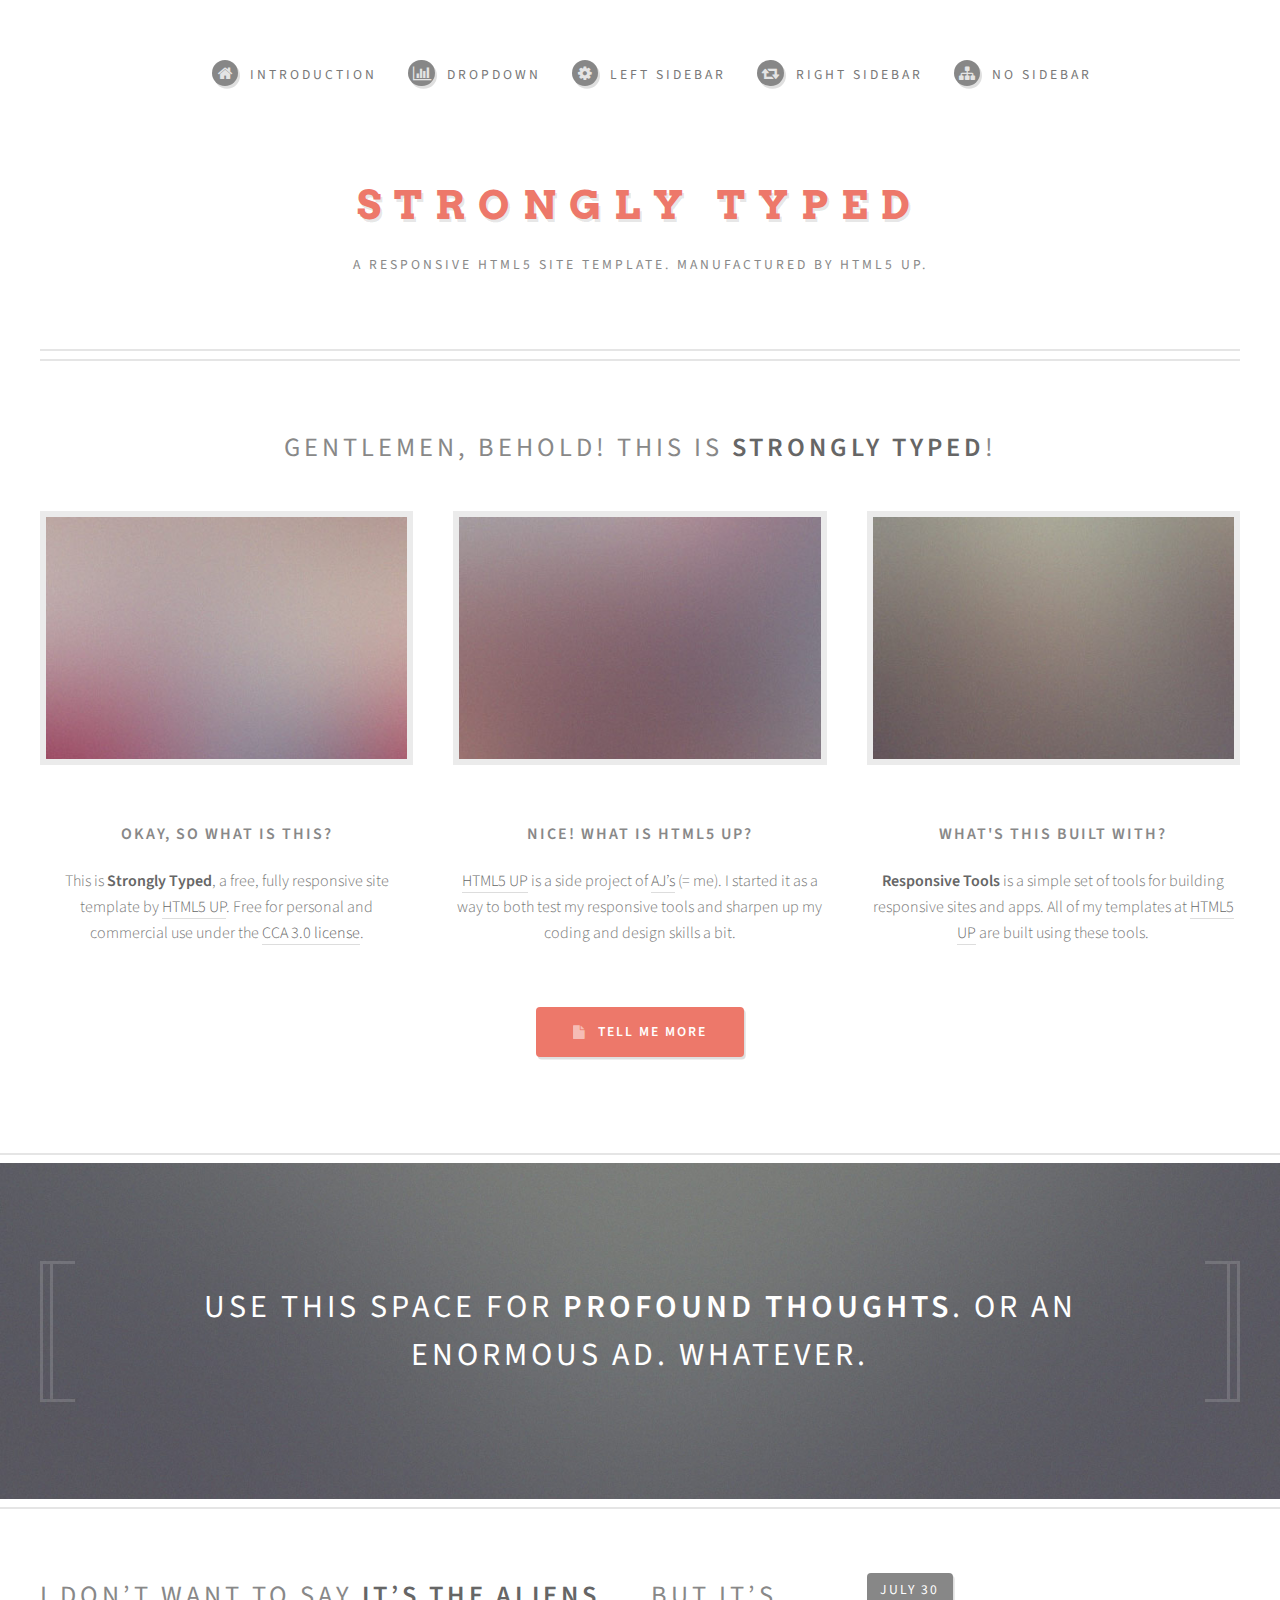
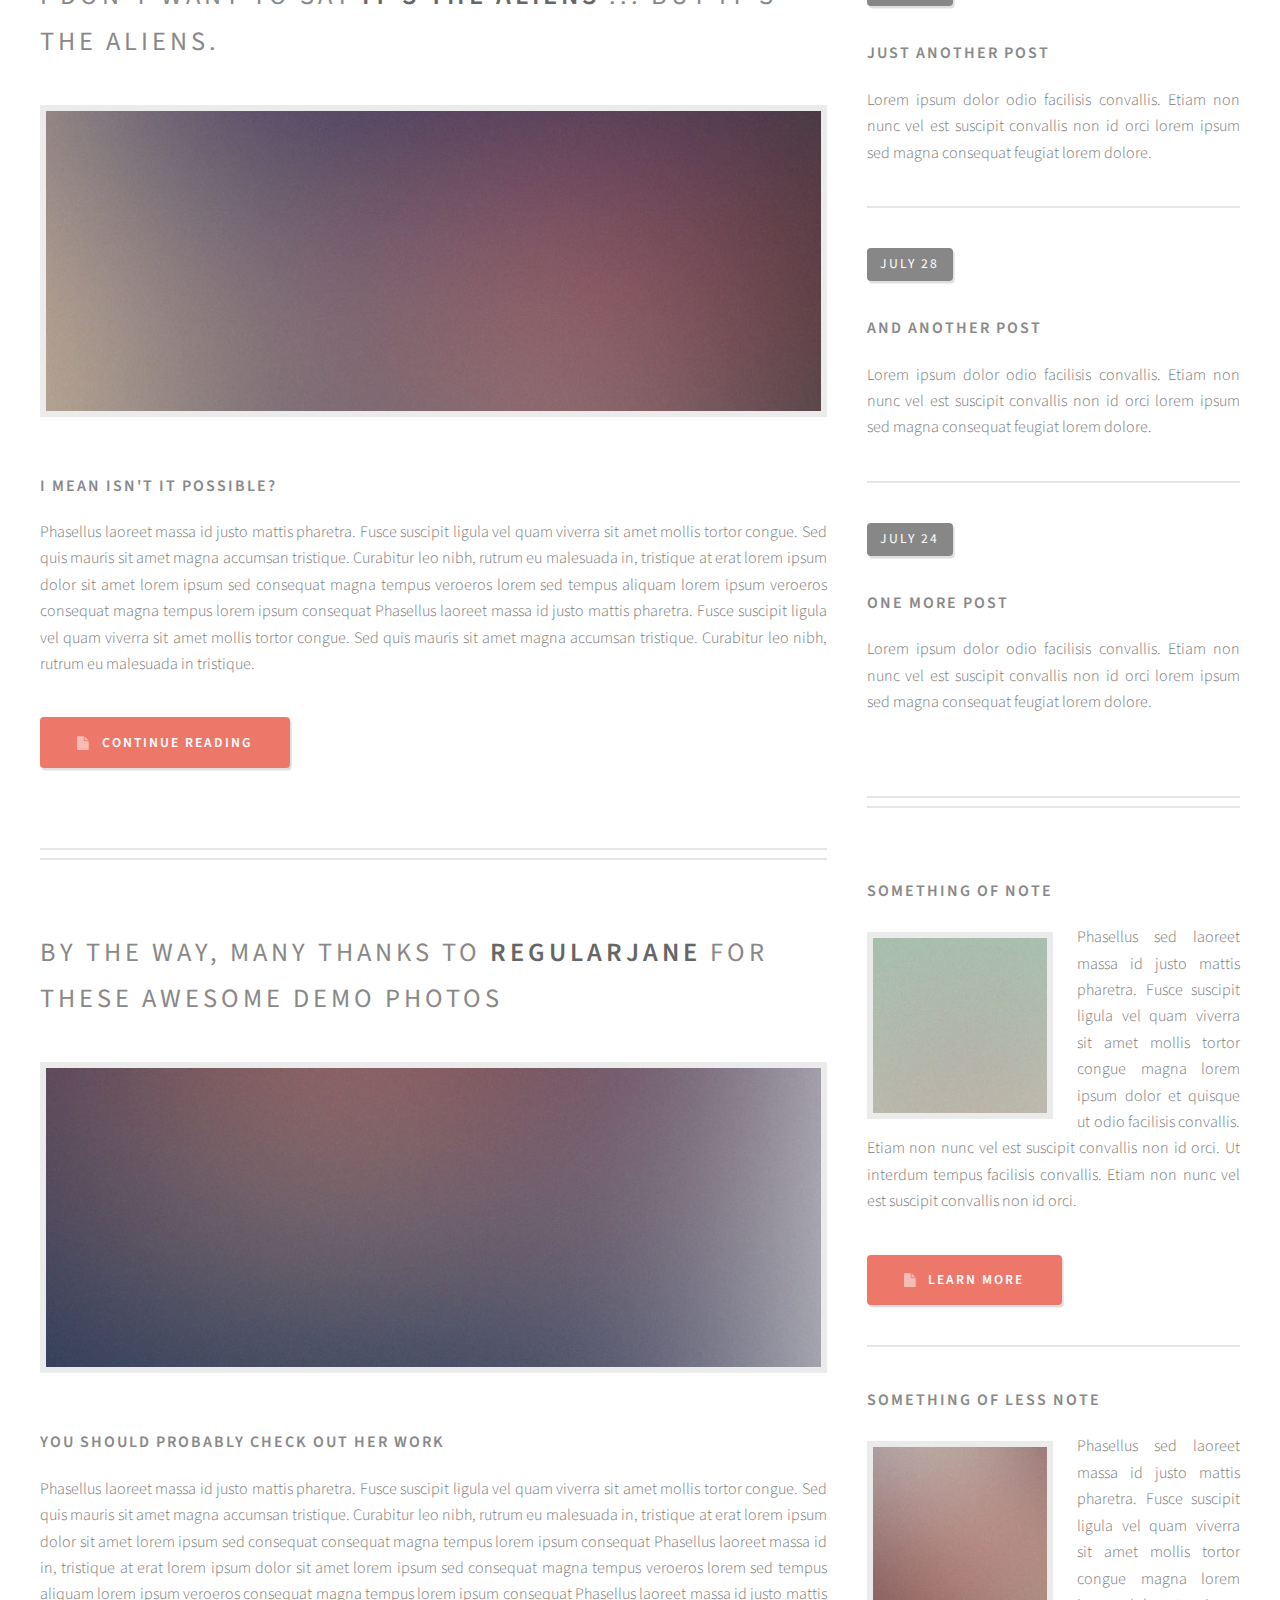
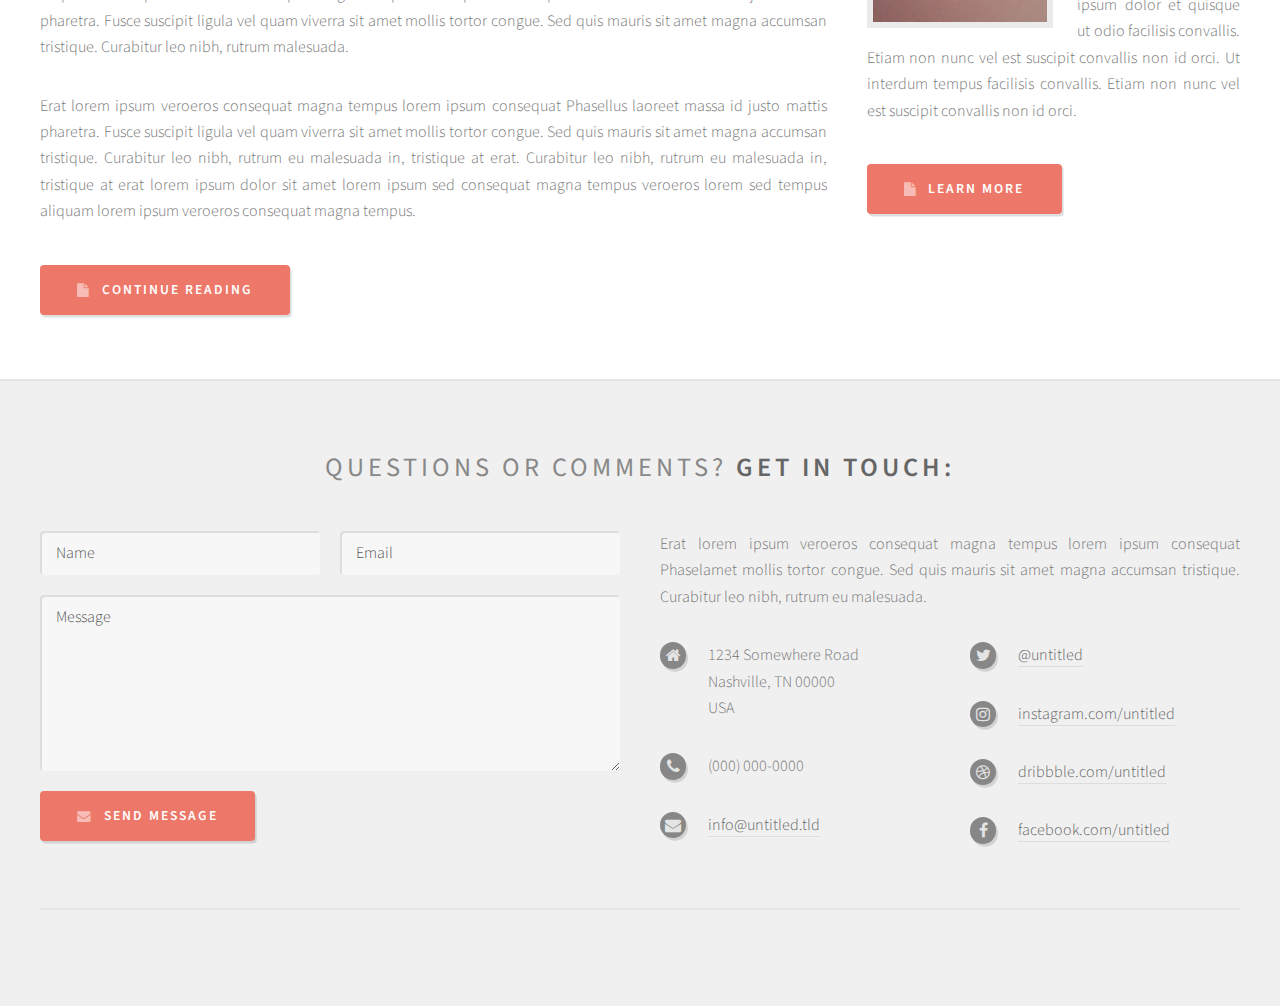
==== commit 0b7caaf0: "agagh" ====
--- a/index.html
+++ b/index.html
@@ -7,7 +7,7 @@
 <html>
 
 <head>
-	<title>Strongly Typed by HTML5 UP</title>
+	<title>Strongly</title>
 	<meta charset="utf-8" />
 	<meta name="viewport" content="width=device-width, initial-scale=1, user-scalable=no" />
 	<link rel="stylesheet" href="assets/css/main.css" />
@@ -363,10 +363,6 @@
 				</div>
 			</div>
 			<div id="copyright" class="container">
-				<ul class="links">
-					<li>&copy; Untitled. All rights reserved.</li>
-					<li>Design: <a href="http://html5up.net">HTML5 UP</a></li>
-				</ul>
 			</div>
 		</section>
 
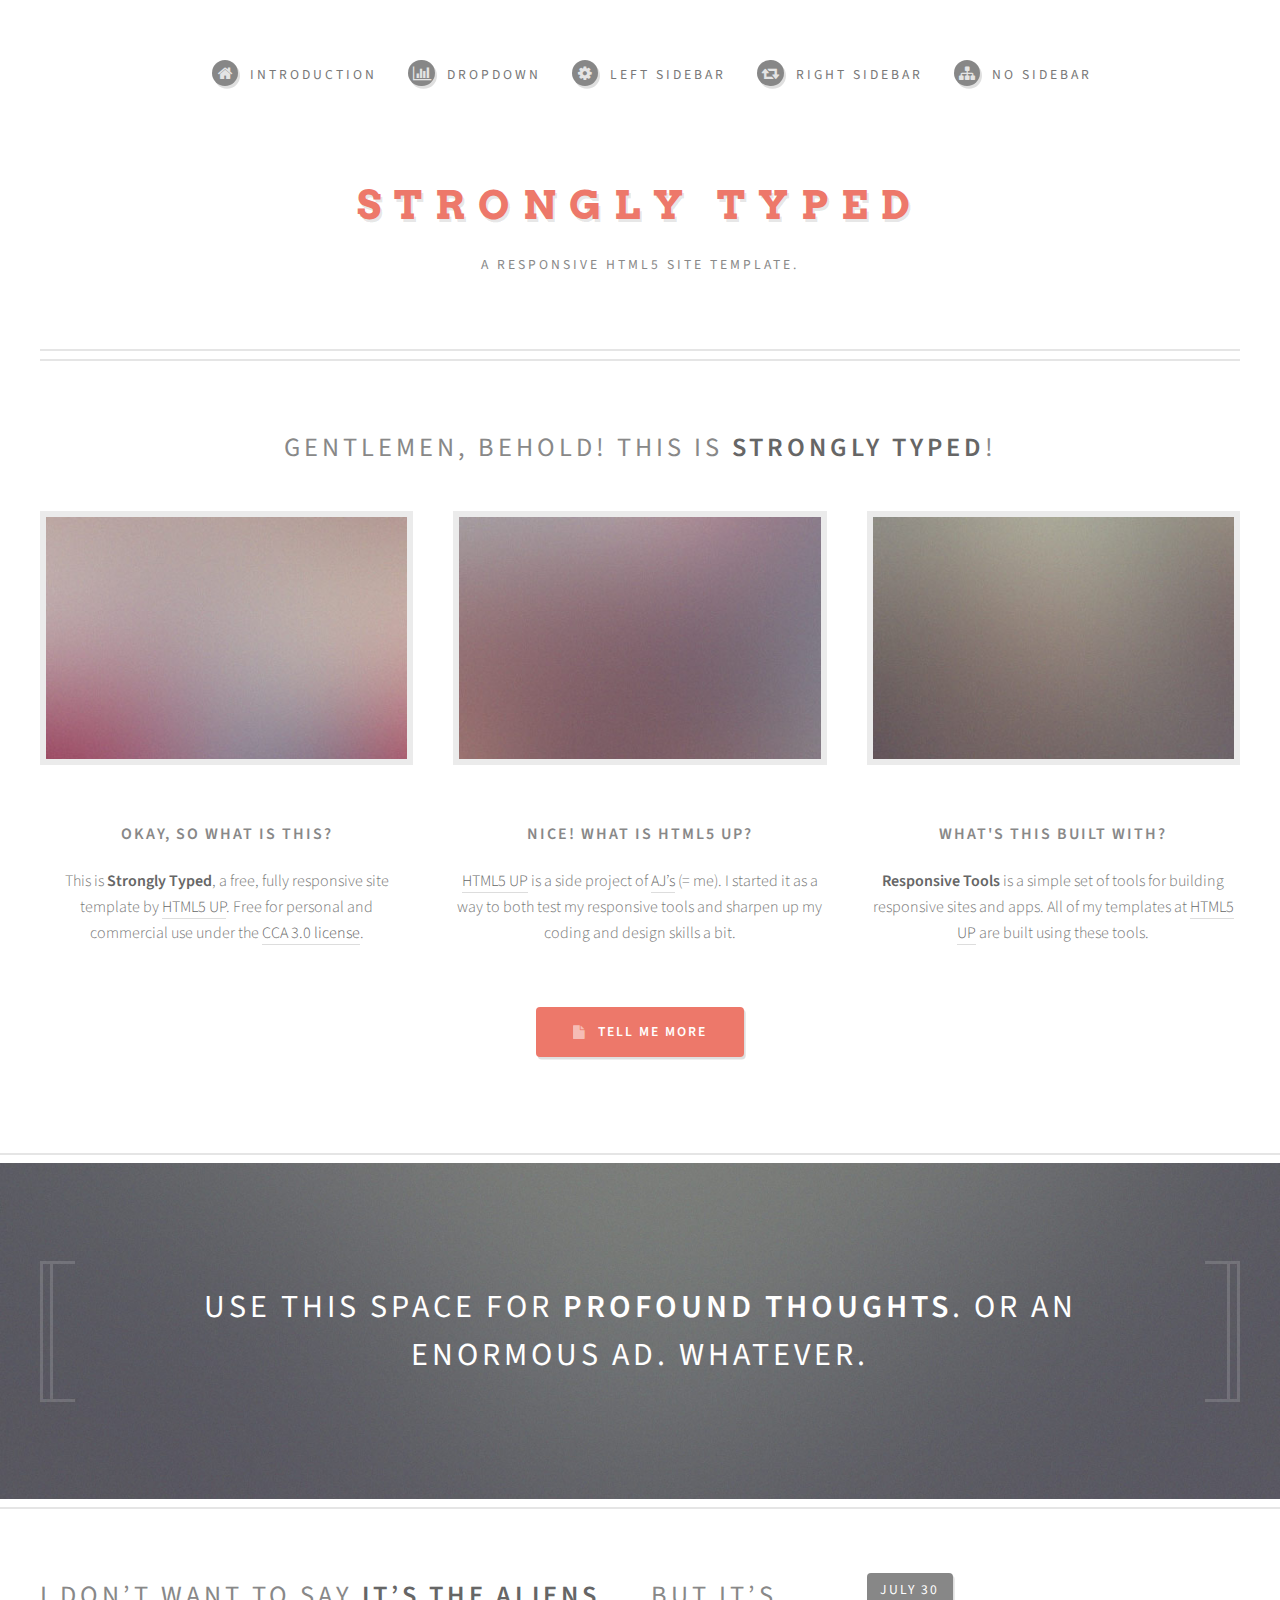
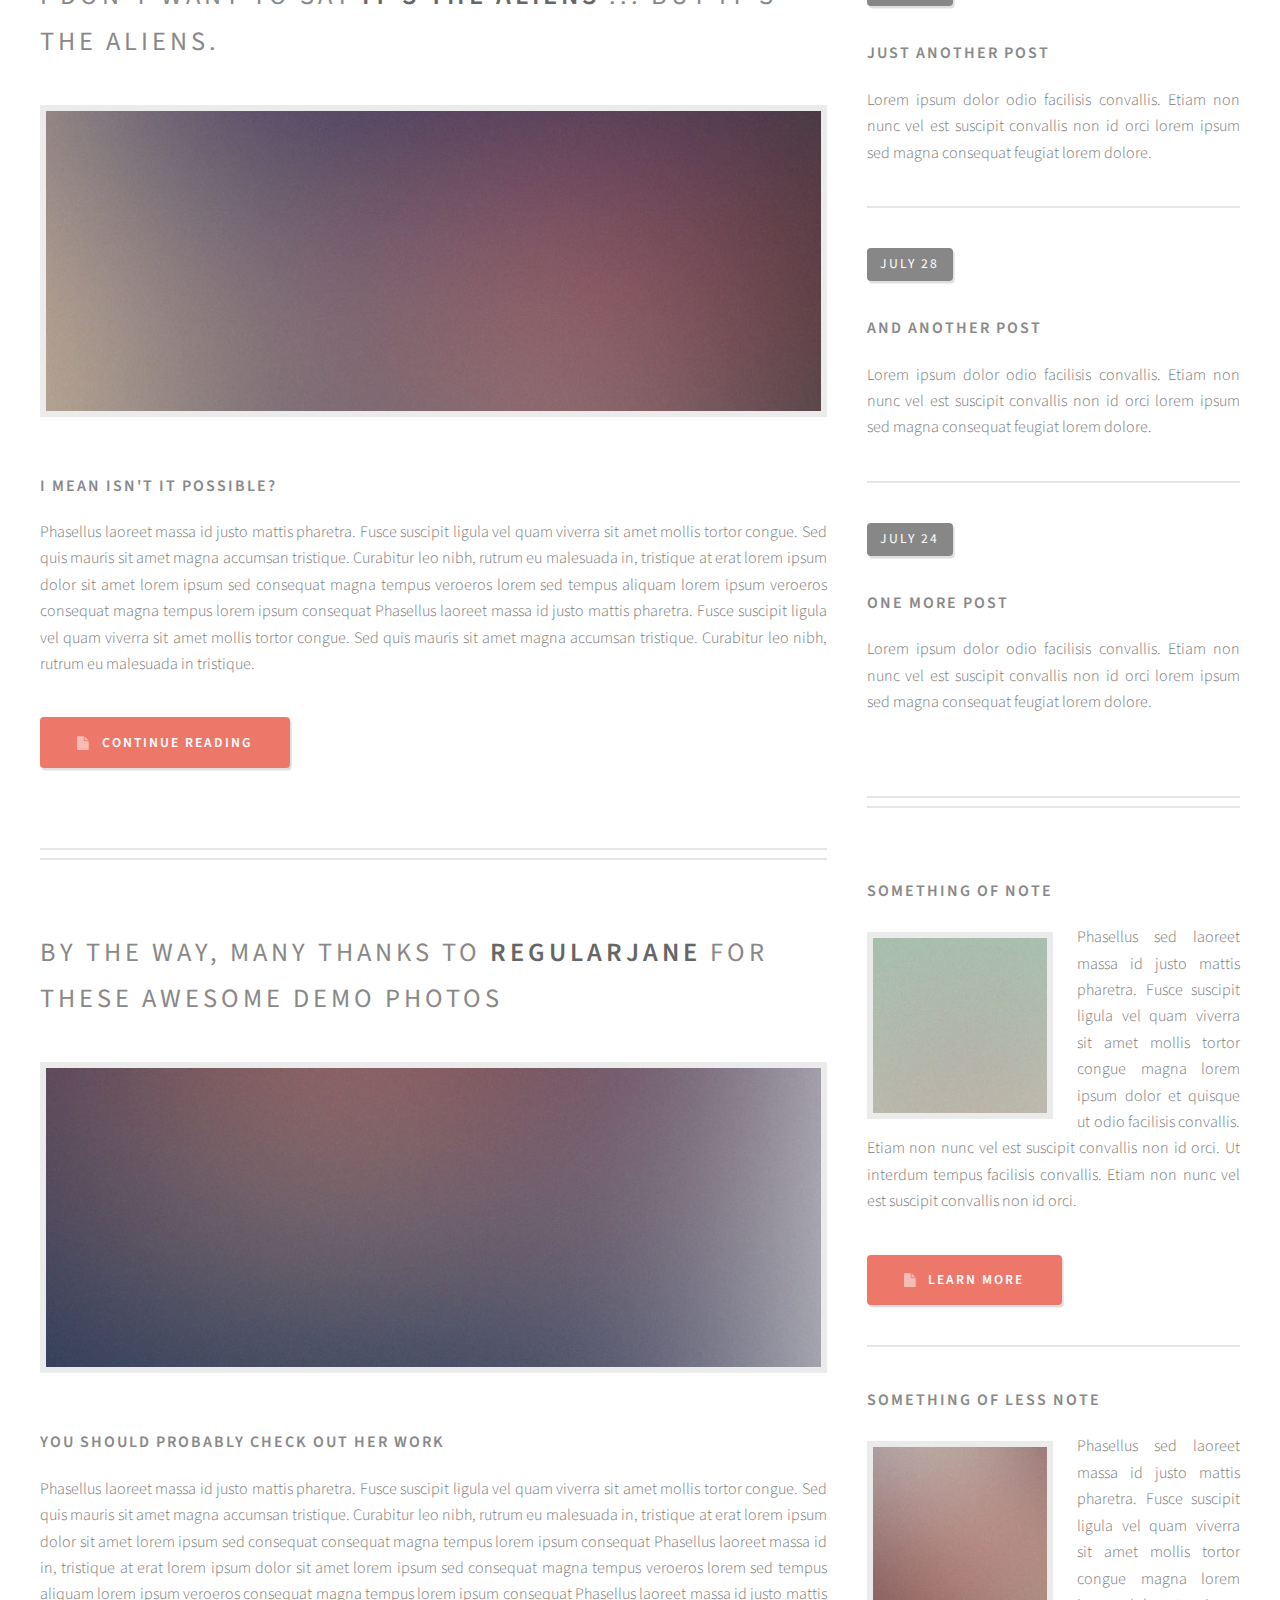
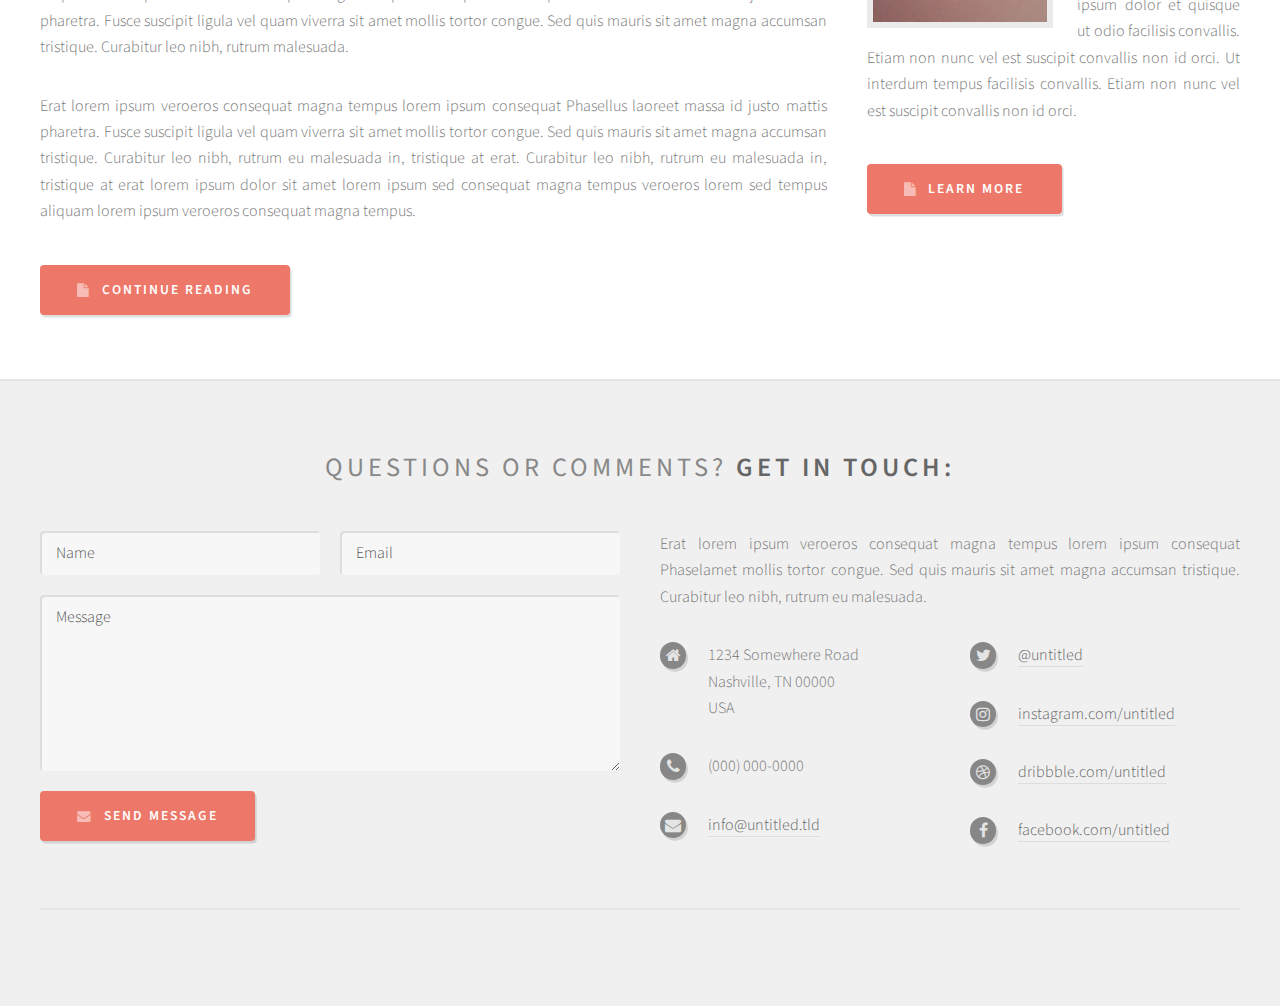
==== commit 1109708f: "bsgasgh" ====
--- a/index.html
+++ b/index.html
@@ -1,9 +1,4 @@
 <!DOCTYPE HTML>
-<!--
-	Strongly Typed by HTML5 UP
-	html5up.net | @ajlkn
-	Free for personal and commercial use under the CCA 3.0 license (html5up.net/license)
--->
 <html>
 
 <head>
@@ -22,7 +17,7 @@
 
 				<!-- Logo -->
 				<h1 id="logo"><a href="index.html">Strongly Typed</a></h1>
-				<p>A responsive HTML5 site template. Manufactured by HTML5 UP.</p>
+				<p>A responsive HTML5 site template.</p>
 
 				<!-- Nav -->
 				<nav id="nav">
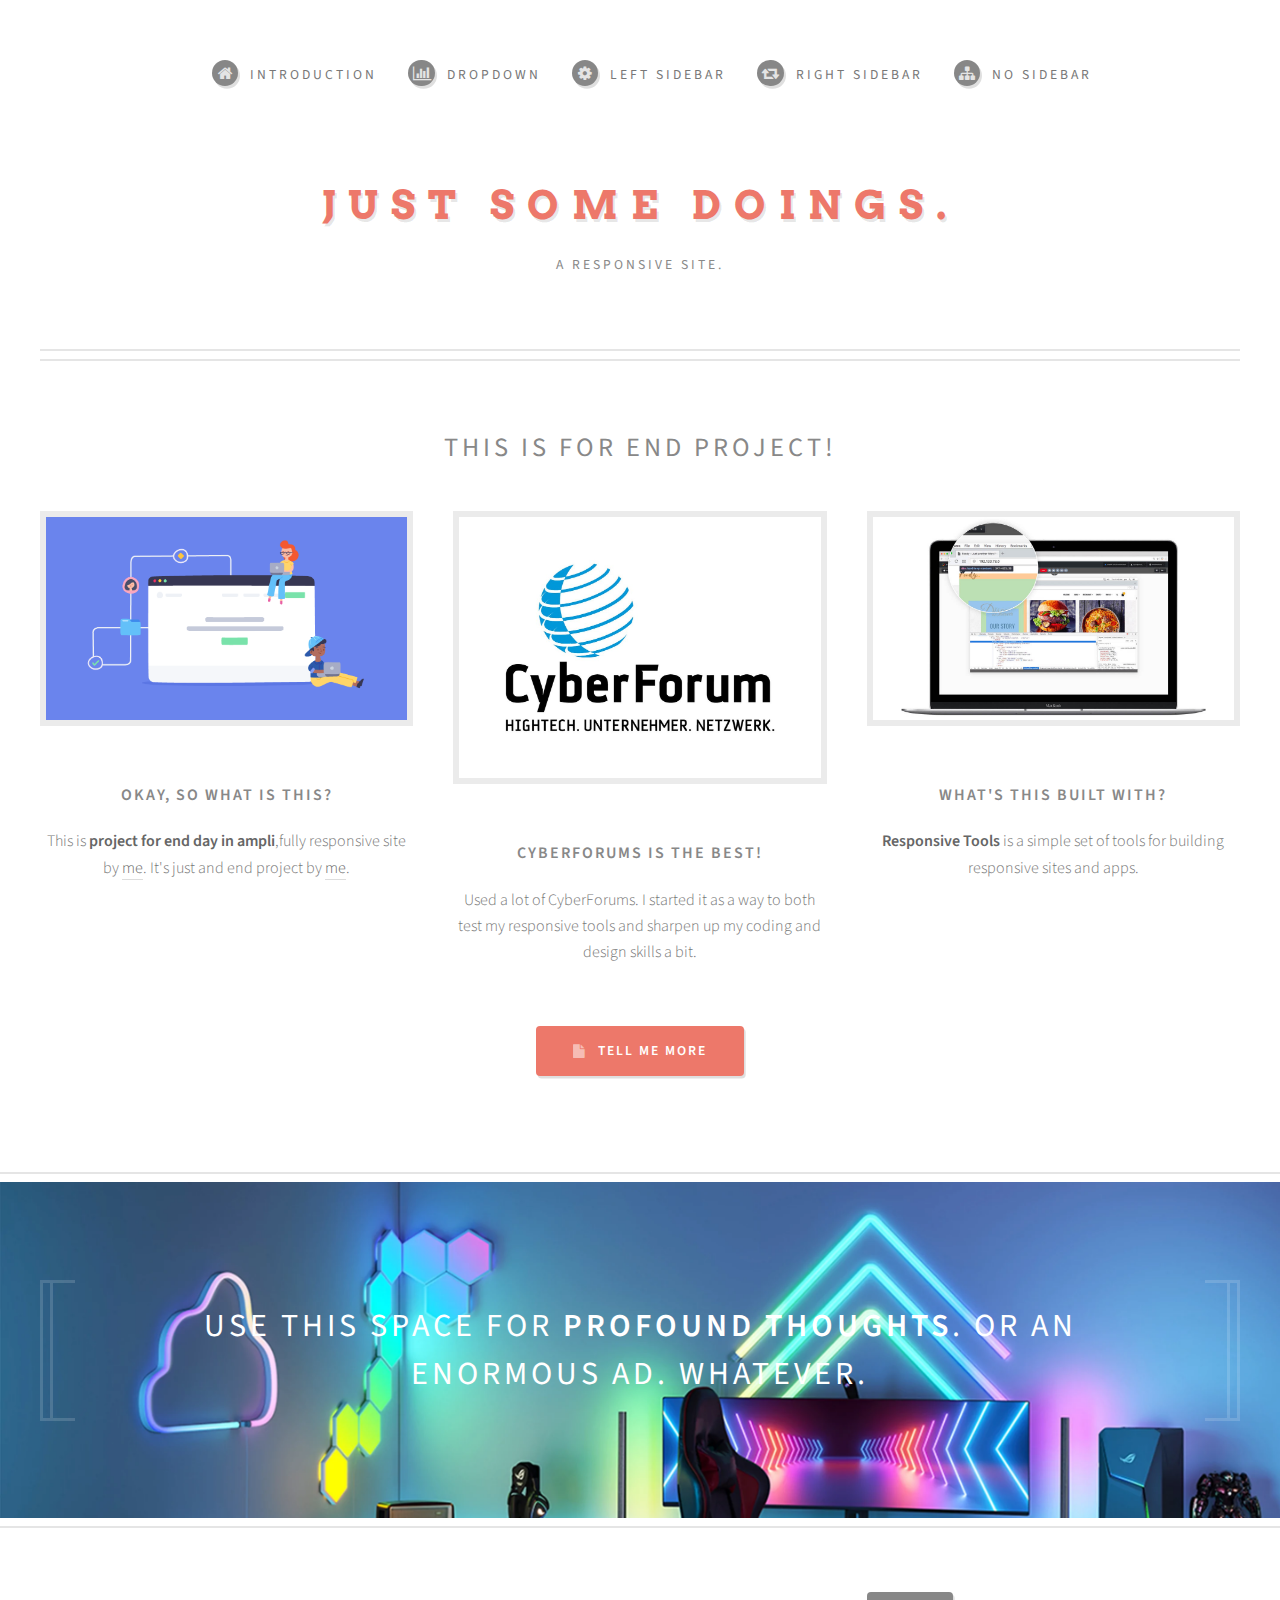
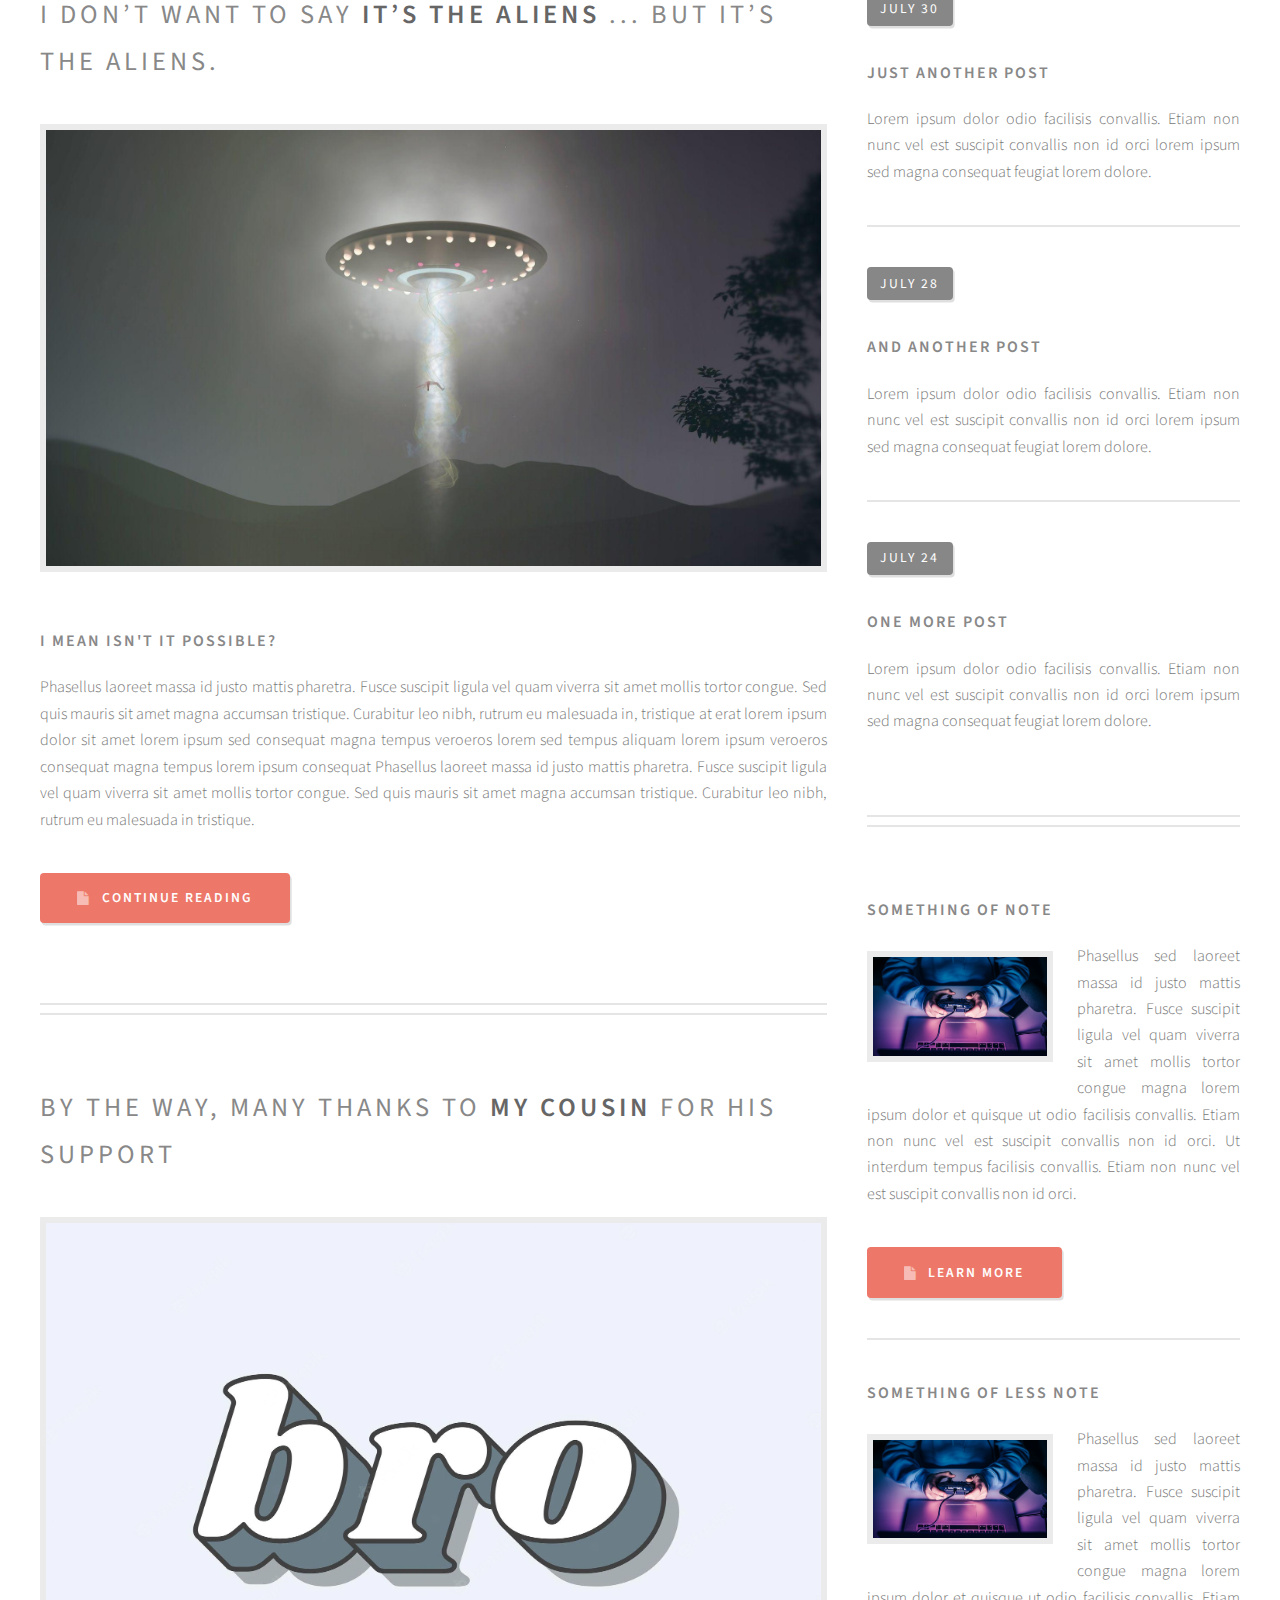
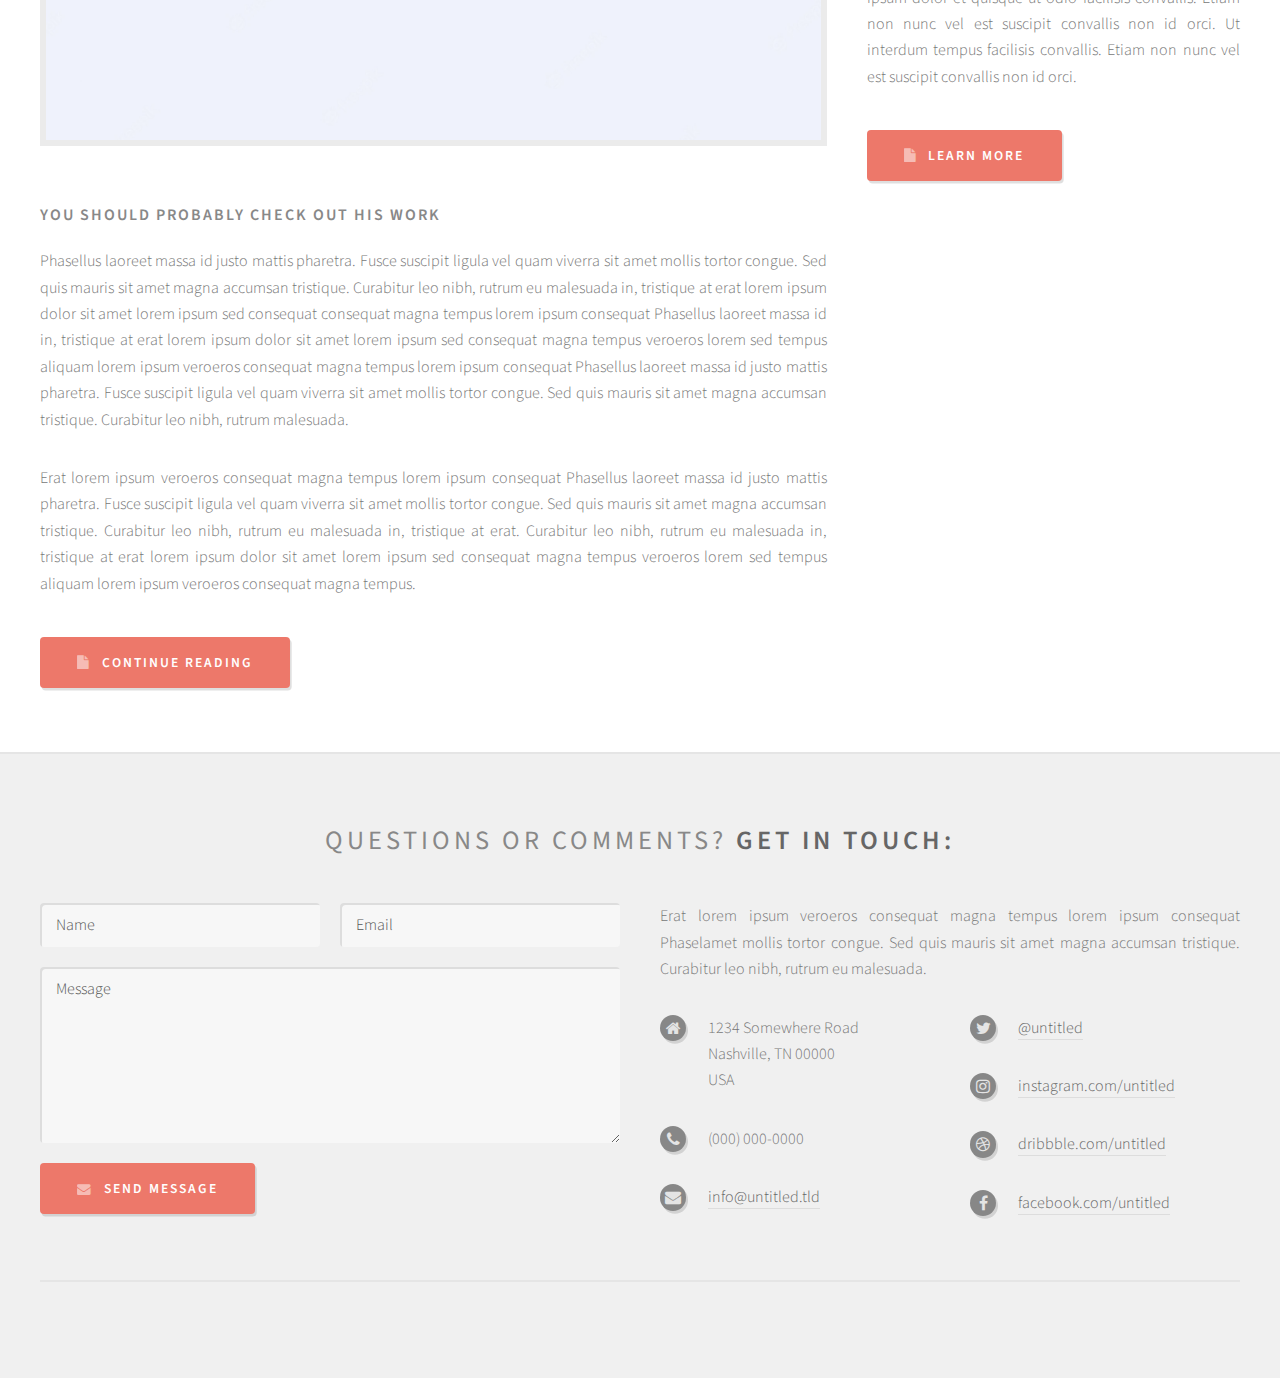
==== commit b6f511ad: "agda" ====
--- a/index.html
+++ b/index.html
@@ -2,7 +2,7 @@
 <html>
 
 <head>
-	<title>Strongly</title>
+	<title>Experiment</title>
 	<meta charset="utf-8" />
 	<meta name="viewport" content="width=device-width, initial-scale=1, user-scalable=no" />
 	<link rel="stylesheet" href="assets/css/main.css" />
@@ -16,8 +16,8 @@
 			<div class="container">
 
 				<!-- Logo -->
-				<h1 id="logo"><a href="index.html">Strongly Typed</a></h1>
-				<p>A responsive HTML5 site template.</p>
+				<h1 id="logo"><a href="index.html">Just some doings.</a></h1>
+				<p>A responsive site.</p>
 
 				<!-- Nav -->
 				<nav id="nav">
@@ -53,21 +53,20 @@
 		<section id="features">
 			<div class="container">
 				<header>
-					<h2>Gentlemen, behold! This is <strong>Strongly Typed</strong>!</h2>
+					<h2>This is <strong></strong>for end project!</h2>
 				</header>
 				<div class="row aln-center">
 					<div class="col-4 col-6-medium col-12-small">
 
 						<!-- Feature -->
 						<section>
-							<a href="#" class="image featured"><img src="images/pic01.jpg" alt="" /></a>
+							<a href="#" class="image featured"><img src="images/websiteproject.png" alt="" /></a>
 							<header>
 								<h3>Okay, so what is this?</h3>
 							</header>
-							<p>This is <strong>Strongly Typed</strong>, a free, fully responsive site template
-								by <a href="http://html5up.net">HTML5 UP</a>. Free for personal and commercial use under
-								the
-								<a href="http://html5up.net/license">CCA 3.0 license</a>.</p>
+							<p>This is <strong>project for end day in ampli</strong>,fully responsive site
+								by <a>me</a>. It's just  and end project by 
+								<a>me</a>.</p>
 						</section>
 
 					</div>
@@ -75,12 +74,11 @@
 
 						<!-- Feature -->
 						<section>
-							<a href="#" class="image featured"><img src="images/pic02.jpg" alt="" /></a>
-							<header>
-								<h3>Nice! What is HTML5 UP?</h3>
-							</header>
-							<p><a href="http://html5up.net">HTML5 UP</a> is a side project of <a
-									href="http://twitter.com/ajlkn">AJ’s</a> (= me).
+							<a href="#" class="image featured"><img src="images/CyberForum_Logo.jpg" alt="" /></a>
+							<header>
+								<h3>CyberForums is the best!</h3>
+							</header>
+							<p><a">Used</a> a lot of CyberForums.
 								I started it as a way to both test my responsive tools and sharpen up my coding
 								and design skills a bit.</p>
 						</section>
@@ -90,13 +88,12 @@
 
 						<!-- Feature -->
 						<section>
-							<a href="#" class="image featured"><img src="images/pic03.jpg" alt="" /></a>
+							<a href="#" class="image featured"><img src="images/responsivetools.jpg" alt="" /></a>
 							<header>
 								<h3>What's this built with?</h3>
 							</header>
 							<p><strong>Responsive Tools</strong> is a simple set of tools for building responsive
-								sites and apps. All of my templates at <a href="http://html5up.net">HTML5 UP</a> are
-								built using these tools.</p>
+								sites and apps.</p>
 						</section>
 
 					</div>
@@ -131,7 +128,7 @@
 								<h2><a href="#">I don’t want to say <strong>it’s the aliens</strong> ...<br />
 										but it’s the aliens.</a></h2>
 							</header>
-							<a href="#" class="image featured"><img src="images/pic04.jpg" alt="" /></a>
+							<a href="#" class="image featured"><img src="images/alien.jfif" alt="" /></a>
 							<h3>I mean isn't it possible?</h3>
 							<p>Phasellus laoreet massa id justo mattis pharetra. Fusce suscipit
 								ligula vel quam viverra sit amet mollis tortor congue. Sed quis mauris
@@ -150,11 +147,11 @@
 						<!-- Post -->
 						<article class="box post">
 							<header>
-								<h2><a href="#">By the way, many thanks to <strong>regularjane</strong>
-										for these awesome demo photos</a></h2>
-							</header>
-							<a href="#" class="image featured"><img src="images/pic05.jpg" alt="" /></a>
-							<h3>You should probably check out her work</h3>
+								<h2><a href="#">By the way, many thanks to <strong>my cousin</strong>
+										for his support</a></h2>
+							</header>
+							<a href="#" class="image featured"><img src="images/bro-word.webp" alt="" /></a>
+							<h3>You should probably check out his work</h3>
 							<p>Phasellus laoreet massa id justo mattis pharetra. Fusce suscipit
 								ligula vel quam viverra sit amet mollis tortor congue. Sed quis mauris
 								sit amet magna accumsan tristique. Curabitur leo nibh, rutrum eu malesuada
@@ -242,7 +239,7 @@
 										<header>
 											<h3><a href="#">Something of note</a></h3>
 										</header>
-										<a href="#" class="image left"><img src="images/pic06.jpg" alt="" /></a>
+										<a href="#" class="image left"><img src="images/gagd.webp" alt="" /></a>
 										<p>Phasellus sed laoreet massa id justo mattis pharetra. Fusce suscipit ligula
 											vel quam
 											viverra sit amet mollis tortor congue magna lorem ipsum dolor et quisque ut
@@ -264,7 +261,7 @@
 										<header>
 											<h3><a href="#">Something of less note</a></h3>
 										</header>
-										<a href="#" class="image left"><img src="images/pic07.jpg" alt="" /></a>
+										<a href="#" class="image left"><img src="images/gagd.webp" alt="" /></a>
 										<p>Phasellus sed laoreet massa id justo mattis pharetra. Fusce suscipit ligula
 											vel quam
 											viverra sit amet mollis tortor congue magna lorem ipsum dolor et quisque ut
--- a/assets/css/main.css
+++ b/assets/css/main.css
@@ -1,50 +1,131 @@
 @import url("font-awesome.min.css");
 @import url("https://fonts.googleapis.com/css?family=Source+Sans+Pro:300,400,600|Arvo:700");
 
-/*
-	Strongly Typed by HTML5 UP
-	html5up.net | @ajlkn
-	Free for personal and commercial use under the CCA 3.0 license (html5up.net/license)
-*/
-
-html, body, div, span, applet, object,
-iframe, h1, h2, h3, h4, h5, h6, p, blockquote,
-pre, a, abbr, acronym, address, big, cite,
-code, del, dfn, em, img, ins, kbd, q, s, samp,
-small, strike, strong, sub, sup, tt, var, b,
-u, i, center, dl, dt, dd, ol, ul, li, fieldset,
-form, label, legend, table, caption, tbody,
-tfoot, thead, tr, th, td, article, aside,
-canvas, details, embed, figure, figcaption,
-footer, header, hgroup, menu, nav, output, ruby,
-section, summary, time, mark, audio, video {
+
+html,
+body,
+div,
+span,
+applet,
+object,
+iframe,
+h1,
+h2,
+h3,
+h4,
+h5,
+h6,
+p,
+blockquote,
+pre,
+a,
+abbr,
+acronym,
+address,
+big,
+cite,
+code,
+del,
+dfn,
+em,
+img,
+ins,
+kbd,
+q,
+s,
+samp,
+small,
+strike,
+strong,
+sub,
+sup,
+tt,
+var,
+b,
+u,
+i,
+center,
+dl,
+dt,
+dd,
+ol,
+ul,
+li,
+fieldset,
+form,
+label,
+legend,
+table,
+caption,
+tbody,
+tfoot,
+thead,
+tr,
+th,
+td,
+article,
+aside,
+canvas,
+details,
+embed,
+figure,
+figcaption,
+footer,
+header,
+hgroup,
+menu,
+nav,
+output,
+ruby,
+section,
+summary,
+time,
+mark,
+audio,
+video {
 	margin: 0;
 	padding: 0;
 	border: 0;
 	font-size: 100%;
 	font: inherit;
-	vertical-align: baseline;}
-
-article, aside, details, figcaption, figure,
-footer, header, hgroup, menu, nav, section {
-	display: block;}
+	vertical-align: baseline;
+}
+
+article,
+aside,
+details,
+figcaption,
+figure,
+footer,
+header,
+hgroup,
+menu,
+nav,
+section {
+	display: block;
+}
 
 body {
 	line-height: 1;
 }
 
-ol, ul {
+ol,
+ul {
 	list-style: none;
 }
 
-blockquote, q {
+blockquote,
+q {
 	quotes: none;
 }
 
-	blockquote:before, blockquote:after, q:before, q:after {
-		content: '';
-		content: none;
-	}
+blockquote:before,
+blockquote:after,
+q:before,
+q:after {
+	content: '';
+	content: none;
+}
 
 table {
 	border-collapse: collapse;
@@ -65,7 +146,9 @@
 	padding: 0;
 }
 
-input, select, textarea {
+input,
+select,
+textarea {
 	-moz-appearance: none;
 	-webkit-appearance: none;
 	-ms-appearance: none;
@@ -74,175 +157,441 @@
 
 /* Basic */
 
-	html {
-		box-sizing: border-box;
-	}
-
-	*, *:before, *:after {
-		box-sizing: inherit;
-	}
-
-	body {
-		background: #f0f0f0;
-	}
-
-		body.is-preload *, body.is-preload *:before, body.is-preload *:after {
-			-moz-animation: none !important;
-			-webkit-animation: none !important;
-			-ms-animation: none !important;
-			animation: none !important;
-			-moz-transition: none !important;
-			-webkit-transition: none !important;
-			-ms-transition: none !important;
-			transition: none !important;
-		}
-
-	body, input, textarea, select {
-		font-family: 'Source Sans Pro';
-		font-weight: 300;
-		color: #777;
-		line-height: 1.65em;
-		font-size: 15pt;
-	}
-
-	h1, h2, h3, h4, h5, h6 {
-		font-weight: 600;
-		text-transform: uppercase;
-		color: #888;
-	}
-
-	h1 a, h2 a, h3 a, h4 a, h5 a, h6 a {
-		color: inherit;
-		text-decoration: none;
-		border: 0;
-	}
-
-	h2 {
-		font-size: 1.65em;
-		font-weight: 400;
-		letter-spacing: 4px;
-		margin: 0 0 1.5em 0;
-		line-height: 1.75em;
-	}
-
-	h3 {
-		font-size: 1em;
-		letter-spacing: 2px;
-		margin: 0 0 1.25em 0;
-	}
-
-	a {
-		-moz-transition: color 0.25s ease-in-out, border-bottom-color 0.25s ease-in-out;
-		-webkit-transition: color 0.25s ease-in-out, border-bottom-color 0.25s ease-in-out;
-		-ms-transition: color 0.25s ease-in-out, border-bottom-color 0.25s ease-in-out;
-		transition: color 0.25s ease-in-out, border-bottom-color 0.25s ease-in-out;
-		color: #666;
-		text-decoration: none;
-		border-bottom: solid 1px #ddd;
-	}
-
-		a strong {
-			-moz-transition: color 0.25s ease-in-out, border-bottom-color 0.25s ease-in-out;
-			-webkit-transition: color 0.25s ease-in-out, border-bottom-color 0.25s ease-in-out;
-			-ms-transition: color 0.25s ease-in-out, border-bottom-color 0.25s ease-in-out;
-			transition: color 0.25s ease-in-out, border-bottom-color 0.25s ease-in-out;
-		}
-
-		a:hover {
-			color: #ed786a;
-			border-bottom-color: rgba(255, 255, 255, 0);
-		}
-
-			a:hover strong {
-				color: #ed786a;
-			}
-
-	strong, b {
-		font-weight: 600;
-		color: #666;
-	}
-
-	em, i {
-		font-style: italic;
-	}
-
-	sub {
-		position: relative;
-		top: 0.5em;
-		font-size: 0.8em;
-	}
-
-	sup {
-		position: relative;
-		top: -0.5em;
-		font-size: 0.8em;
-	}
-
-	hr {
-		border: 0;
-		border-top: solid 1px #ddd;
-	}
-
-	blockquote {
-		border-left: solid 0.5em #ddd;
-		padding: 1em 0 1em 2em;
-		font-style: italic;
-	}
-
-	p {
-		text-align: justify;
-		margin-bottom: 2em;
-	}
-
-	ul, ol, dl, table, blockquote {
-		margin-bottom: 2em;
-	}
-
-	br.clear {
-		clear: both;
-	}
+html {
+	box-sizing: border-box;
+}
+
+*,
+*:before,
+*:after {
+	box-sizing: inherit;
+}
+
+body {
+	background: #f0f0f0;
+}
+
+body.is-preload *,
+body.is-preload *:before,
+body.is-preload *:after {
+	-moz-animation: none !important;
+	-webkit-animation: none !important;
+	-ms-animation: none !important;
+	animation: none !important;
+	-moz-transition: none !important;
+	-webkit-transition: none !important;
+	-ms-transition: none !important;
+	transition: none !important;
+}
+
+body,
+input,
+textarea,
+select {
+	font-family: 'Source Sans Pro';
+	font-weight: 300;
+	color: #777;
+	line-height: 1.65em;
+	font-size: 15pt;
+}
+
+h1,
+h2,
+h3,
+h4,
+h5,
+h6 {
+	font-weight: 600;
+	text-transform: uppercase;
+	color: #888;
+}
+
+h1 a,
+h2 a,
+h3 a,
+h4 a,
+h5 a,
+h6 a {
+	color: inherit;
+	text-decoration: none;
+	border: 0;
+}
+
+h2 {
+	font-size: 1.65em;
+	font-weight: 400;
+	letter-spacing: 4px;
+	margin: 0 0 1.5em 0;
+	line-height: 1.75em;
+}
+
+h3 {
+	font-size: 1em;
+	letter-spacing: 2px;
+	margin: 0 0 1.25em 0;
+}
+
+a {
+	-moz-transition: color 0.25s ease-in-out, border-bottom-color 0.25s ease-in-out;
+	-webkit-transition: color 0.25s ease-in-out, border-bottom-color 0.25s ease-in-out;
+	-ms-transition: color 0.25s ease-in-out, border-bottom-color 0.25s ease-in-out;
+	transition: color 0.25s ease-in-out, border-bottom-color 0.25s ease-in-out;
+	color: #666;
+	text-decoration: none;
+	border-bottom: solid 1px #ddd;
+}
+
+a strong {
+	-moz-transition: color 0.25s ease-in-out, border-bottom-color 0.25s ease-in-out;
+	-webkit-transition: color 0.25s ease-in-out, border-bottom-color 0.25s ease-in-out;
+	-ms-transition: color 0.25s ease-in-out, border-bottom-color 0.25s ease-in-out;
+	transition: color 0.25s ease-in-out, border-bottom-color 0.25s ease-in-out;
+}
+
+a:hover {
+	color: #ed786a;
+	border-bottom-color: rgba(255, 255, 255, 0);
+}
+
+a:hover strong {
+	color: #ed786a;
+}
+
+strong,
+b {
+	font-weight: 600;
+	color: #666;
+}
+
+em,
+i {
+	font-style: italic;
+}
+
+sub {
+	position: relative;
+	top: 0.5em;
+	font-size: 0.8em;
+}
+
+sup {
+	position: relative;
+	top: -0.5em;
+	font-size: 0.8em;
+}
+
+hr {
+	border: 0;
+	border-top: solid 1px #ddd;
+}
+
+blockquote {
+	border-left: solid 0.5em #ddd;
+	padding: 1em 0 1em 2em;
+	font-style: italic;
+}
+
+p {
+	text-align: justify;
+	margin-bottom: 2em;
+}
+
+ul,
+ol,
+dl,
+table,
+blockquote {
+	margin-bottom: 2em;
+}
+
+br.clear {
+	clear: both;
+}
 
 /* Container */
 
+.container {
+	margin: 0 auto;
+	max-width: 100%;
+	width: 70em;
+}
+
+@media screen and (max-width: 1680px) {
+
 	.container {
-		margin: 0 auto;
-		max-width: 100%;
-		width: 70em;
-	}
-
-		@media screen and (max-width: 1680px) {
-
-			.container {
-				width: 68em;
-			}
-
-		}
-
-		@media screen and (max-width: 1280px) {
-
-			.container {
-				width: calc(100% - 80px);
-			}
-
-		}
-
-		@media screen and (max-width: 980px) {
-
-			.container {
-				width: calc(100% - 100px);
-			}
-
-		}
-
-		@media screen and (max-width: 736px) {
-
-			.container {
-				width: calc(100% - 40px);
-			}
-
-		}
+		width: 68em;
+	}
+
+}
+
+@media screen and (max-width: 1280px) {
+
+	.container {
+		width: calc(100% - 80px);
+	}
+
+}
+
+@media screen and (max-width: 980px) {
+
+	.container {
+		width: calc(100% - 100px);
+	}
+
+}
+
+@media screen and (max-width: 736px) {
+
+	.container {
+		width: calc(100% - 40px);
+	}
+
+}
 
 /* Row */
+
+.row {
+	display: flex;
+	flex-wrap: wrap;
+	box-sizing: border-box;
+	align-items: stretch;
+}
+
+.row>* {
+	box-sizing: border-box;
+}
+
+.row.gtr-uniform>*> :last-child {
+	margin-bottom: 0;
+}
+
+.row.aln-left {
+	justify-content: flex-start;
+}
+
+.row.aln-center {
+	justify-content: center;
+}
+
+.row.aln-right {
+	justify-content: flex-end;
+}
+
+.row.aln-top {
+	align-items: flex-start;
+}
+
+.row.aln-middle {
+	align-items: center;
+}
+
+.row.aln-bottom {
+	align-items: flex-end;
+}
+
+.row>.imp {
+	order: -1;
+}
+
+.row>.col-1 {
+	width: 8.3333333333%;
+}
+
+.row>.off-1 {
+	margin-left: 8.3333333333%;
+}
+
+.row>.col-2 {
+	width: 16.6666666667%;
+}
+
+.row>.off-2 {
+	margin-left: 16.6666666667%;
+}
+
+.row>.col-3 {
+	width: 25%;
+}
+
+.row>.off-3 {
+	margin-left: 25%;
+}
+
+.row>.col-4 {
+	width: 33.3333333333%;
+}
+
+.row>.off-4 {
+	margin-left: 33.3333333333%;
+}
+
+.row>.col-5 {
+	width: 41.6666666667%;
+}
+
+.row>.off-5 {
+	margin-left: 41.6666666667%;
+}
+
+.row>.col-6 {
+	width: 50%;
+}
+
+.row>.off-6 {
+	margin-left: 50%;
+}
+
+.row>.col-7 {
+	width: 58.3333333333%;
+}
+
+.row>.off-7 {
+	margin-left: 58.3333333333%;
+}
+
+.row>.col-8 {
+	width: 66.6666666667%;
+}
+
+.row>.off-8 {
+	margin-left: 66.6666666667%;
+}
+
+.row>.col-9 {
+	width: 75%;
+}
+
+.row>.off-9 {
+	margin-left: 75%;
+}
+
+.row>.col-10 {
+	width: 83.3333333333%;
+}
+
+.row>.off-10 {
+	margin-left: 83.3333333333%;
+}
+
+.row>.col-11 {
+	width: 91.6666666667%;
+}
+
+.row>.off-11 {
+	margin-left: 91.6666666667%;
+}
+
+.row>.col-12 {
+	width: 100%;
+}
+
+.row>.off-12 {
+	margin-left: 100%;
+}
+
+.row.gtr-0 {
+	margin-top: 0px;
+	margin-left: 0px;
+}
+
+.row.gtr-0>* {
+	padding: 0px 0 0 0px;
+}
+
+.row.gtr-0.gtr-uniform {
+	margin-top: 0px;
+}
+
+.row.gtr-0.gtr-uniform>* {
+	padding-top: 0px;
+}
+
+.row.gtr-25 {
+	margin-top: -12.5px;
+	margin-left: -12.5px;
+}
+
+.row.gtr-25>* {
+	padding: 12.5px 0 0 12.5px;
+}
+
+.row.gtr-25.gtr-uniform {
+	margin-top: -12.5px;
+}
+
+.row.gtr-25.gtr-uniform>* {
+	padding-top: 12.5px;
+}
+
+.row.gtr-50 {
+	margin-top: -25px;
+	margin-left: -25px;
+}
+
+.row.gtr-50>* {
+	padding: 25px 0 0 25px;
+}
+
+.row.gtr-50.gtr-uniform {
+	margin-top: -25px;
+}
+
+.row.gtr-50.gtr-uniform>* {
+	padding-top: 25px;
+}
+
+.row {
+	margin-top: -50px;
+	margin-left: -50px;
+}
+
+.row>* {
+	padding: 50px 0 0 50px;
+}
+
+.row.gtr-uniform {
+	margin-top: -50px;
+}
+
+.row.gtr-uniform>* {
+	padding-top: 50px;
+}
+
+.row.gtr-150 {
+	margin-top: -75px;
+	margin-left: -75px;
+}
+
+.row.gtr-150>* {
+	padding: 75px 0 0 75px;
+}
+
+.row.gtr-150.gtr-uniform {
+	margin-top: -75px;
+}
+
+.row.gtr-150.gtr-uniform>* {
+	padding-top: 75px;
+}
+
+.row.gtr-200 {
+	margin-top: -100px;
+	margin-left: -100px;
+}
+
+.row.gtr-200>* {
+	padding: 100px 0 0 100px;
+}
+
+.row.gtr-200.gtr-uniform {
+	margin-top: -100px;
+}
+
+.row.gtr-200.gtr-uniform>* {
+	padding-top: 100px;
+}
+
+@media screen and (max-width: 1680px) {
 
 	.row {
 		display: flex;
@@ -251,2425 +600,2211 @@
 		align-items: stretch;
 	}
 
-		.row > * {
-			box-sizing: border-box;
-		}
-
-		.row.gtr-uniform > * > :last-child {
-			margin-bottom: 0;
-		}
-
-		.row.aln-left {
-			justify-content: flex-start;
-		}
-
-		.row.aln-center {
-			justify-content: center;
-		}
-
-		.row.aln-right {
-			justify-content: flex-end;
-		}
-
-		.row.aln-top {
-			align-items: flex-start;
-		}
-
-		.row.aln-middle {
-			align-items: center;
-		}
-
-		.row.aln-bottom {
-			align-items: flex-end;
-		}
-
-		.row > .imp {
-			order: -1;
-		}
-
-		.row > .col-1 {
-			width: 8.3333333333%;
-		}
-
-		.row > .off-1 {
-			margin-left: 8.3333333333%;
-		}
-
-		.row > .col-2 {
-			width: 16.6666666667%;
-		}
-
-		.row > .off-2 {
-			margin-left: 16.6666666667%;
-		}
-
-		.row > .col-3 {
-			width: 25%;
-		}
-
-		.row > .off-3 {
-			margin-left: 25%;
-		}
-
-		.row > .col-4 {
-			width: 33.3333333333%;
-		}
-
-		.row > .off-4 {
-			margin-left: 33.3333333333%;
-		}
-
-		.row > .col-5 {
-			width: 41.6666666667%;
-		}
-
-		.row > .off-5 {
-			margin-left: 41.6666666667%;
-		}
-
-		.row > .col-6 {
-			width: 50%;
-		}
-
-		.row > .off-6 {
-			margin-left: 50%;
-		}
-
-		.row > .col-7 {
-			width: 58.3333333333%;
-		}
-
-		.row > .off-7 {
-			margin-left: 58.3333333333%;
-		}
-
-		.row > .col-8 {
-			width: 66.6666666667%;
-		}
-
-		.row > .off-8 {
-			margin-left: 66.6666666667%;
-		}
-
-		.row > .col-9 {
-			width: 75%;
-		}
-
-		.row > .off-9 {
-			margin-left: 75%;
-		}
-
-		.row > .col-10 {
-			width: 83.3333333333%;
-		}
-
-		.row > .off-10 {
-			margin-left: 83.3333333333%;
-		}
-
-		.row > .col-11 {
-			width: 91.6666666667%;
-		}
-
-		.row > .off-11 {
-			margin-left: 91.6666666667%;
-		}
-
-		.row > .col-12 {
-			width: 100%;
-		}
-
-		.row > .off-12 {
-			margin-left: 100%;
-		}
-
-		.row.gtr-0 {
-			margin-top: 0px;
-			margin-left: 0px;
-		}
-
-			.row.gtr-0 > * {
-				padding: 0px 0 0 0px;
-			}
-
-			.row.gtr-0.gtr-uniform {
-				margin-top: 0px;
-			}
-
-				.row.gtr-0.gtr-uniform > * {
-					padding-top: 0px;
-				}
-
-		.row.gtr-25 {
-			margin-top: -12.5px;
-			margin-left: -12.5px;
-		}
-
-			.row.gtr-25 > * {
-				padding: 12.5px 0 0 12.5px;
-			}
-
-			.row.gtr-25.gtr-uniform {
-				margin-top: -12.5px;
-			}
-
-				.row.gtr-25.gtr-uniform > * {
-					padding-top: 12.5px;
-				}
-
-		.row.gtr-50 {
-			margin-top: -25px;
-			margin-left: -25px;
-		}
-
-			.row.gtr-50 > * {
-				padding: 25px 0 0 25px;
-			}
-
-			.row.gtr-50.gtr-uniform {
-				margin-top: -25px;
-			}
-
-				.row.gtr-50.gtr-uniform > * {
-					padding-top: 25px;
-				}
-
-		.row {
-			margin-top: -50px;
-			margin-left: -50px;
-		}
-
-			.row > * {
-				padding: 50px 0 0 50px;
-			}
-
-			.row.gtr-uniform {
-				margin-top: -50px;
-			}
-
-				.row.gtr-uniform > * {
-					padding-top: 50px;
-				}
-
-		.row.gtr-150 {
-			margin-top: -75px;
-			margin-left: -75px;
-		}
-
-			.row.gtr-150 > * {
-				padding: 75px 0 0 75px;
-			}
-
-			.row.gtr-150.gtr-uniform {
-				margin-top: -75px;
-			}
-
-				.row.gtr-150.gtr-uniform > * {
-					padding-top: 75px;
-				}
-
-		.row.gtr-200 {
-			margin-top: -100px;
-			margin-left: -100px;
-		}
-
-			.row.gtr-200 > * {
-				padding: 100px 0 0 100px;
-			}
-
-			.row.gtr-200.gtr-uniform {
-				margin-top: -100px;
-			}
-
-				.row.gtr-200.gtr-uniform > * {
-					padding-top: 100px;
-				}
-
-		@media screen and (max-width: 1680px) {
-
-			.row {
-				display: flex;
-				flex-wrap: wrap;
-				box-sizing: border-box;
-				align-items: stretch;
-			}
-
-				.row > * {
-					box-sizing: border-box;
-				}
-
-				.row.gtr-uniform > * > :last-child {
-					margin-bottom: 0;
-				}
-
-				.row.aln-left {
-					justify-content: flex-start;
-				}
-
-				.row.aln-center {
-					justify-content: center;
-				}
-
-				.row.aln-right {
-					justify-content: flex-end;
-				}
-
-				.row.aln-top {
-					align-items: flex-start;
-				}
-
-				.row.aln-middle {
-					align-items: center;
-				}
-
-				.row.aln-bottom {
-					align-items: flex-end;
-				}
-
-				.row > .imp-xlarge {
-					order: -1;
-				}
-
-				.row > .col-1-xlarge {
-					width: 8.3333333333%;
-				}
-
-				.row > .off-1-xlarge {
-					margin-left: 8.3333333333%;
-				}
-
-				.row > .col-2-xlarge {
-					width: 16.6666666667%;
-				}
-
-				.row > .off-2-xlarge {
-					margin-left: 16.6666666667%;
-				}
-
-				.row > .col-3-xlarge {
-					width: 25%;
-				}
-
-				.row > .off-3-xlarge {
-					margin-left: 25%;
-				}
-
-				.row > .col-4-xlarge {
-					width: 33.3333333333%;
-				}
-
-				.row > .off-4-xlarge {
-					margin-left: 33.3333333333%;
-				}
-
-				.row > .col-5-xlarge {
-					width: 41.6666666667%;
-				}
-
-				.row > .off-5-xlarge {
-					margin-left: 41.6666666667%;
-				}
-
-				.row > .col-6-xlarge {
-					width: 50%;
-				}
-
-				.row > .off-6-xlarge {
-					margin-left: 50%;
-				}
-
-				.row > .col-7-xlarge {
-					width: 58.3333333333%;
-				}
-
-				.row > .off-7-xlarge {
-					margin-left: 58.3333333333%;
-				}
-
-				.row > .col-8-xlarge {
-					width: 66.6666666667%;
-				}
-
-				.row > .off-8-xlarge {
-					margin-left: 66.6666666667%;
-				}
-
-				.row > .col-9-xlarge {
-					width: 75%;
-				}
-
-				.row > .off-9-xlarge {
-					margin-left: 75%;
-				}
-
-				.row > .col-10-xlarge {
-					width: 83.3333333333%;
-				}
-
-				.row > .off-10-xlarge {
-					margin-left: 83.3333333333%;
-				}
-
-				.row > .col-11-xlarge {
-					width: 91.6666666667%;
-				}
-
-				.row > .off-11-xlarge {
-					margin-left: 91.6666666667%;
-				}
-
-				.row > .col-12-xlarge {
-					width: 100%;
-				}
-
-				.row > .off-12-xlarge {
-					margin-left: 100%;
-				}
-
-				.row.gtr-0 {
-					margin-top: 0px;
-					margin-left: 0px;
-				}
-
-					.row.gtr-0 > * {
-						padding: 0px 0 0 0px;
-					}
-
-					.row.gtr-0.gtr-uniform {
-						margin-top: 0px;
-					}
-
-						.row.gtr-0.gtr-uniform > * {
-							padding-top: 0px;
-						}
-
-				.row.gtr-25 {
-					margin-top: -12.5px;
-					margin-left: -12.5px;
-				}
-
-					.row.gtr-25 > * {
-						padding: 12.5px 0 0 12.5px;
-					}
-
-					.row.gtr-25.gtr-uniform {
-						margin-top: -12.5px;
-					}
-
-						.row.gtr-25.gtr-uniform > * {
-							padding-top: 12.5px;
-						}
-
-				.row.gtr-50 {
-					margin-top: -25px;
-					margin-left: -25px;
-				}
-
-					.row.gtr-50 > * {
-						padding: 25px 0 0 25px;
-					}
-
-					.row.gtr-50.gtr-uniform {
-						margin-top: -25px;
-					}
-
-						.row.gtr-50.gtr-uniform > * {
-							padding-top: 25px;
-						}
-
-				.row {
-					margin-top: -50px;
-					margin-left: -50px;
-				}
-
-					.row > * {
-						padding: 50px 0 0 50px;
-					}
-
-					.row.gtr-uniform {
-						margin-top: -50px;
-					}
-
-						.row.gtr-uniform > * {
-							padding-top: 50px;
-						}
-
-				.row.gtr-150 {
-					margin-top: -75px;
-					margin-left: -75px;
-				}
-
-					.row.gtr-150 > * {
-						padding: 75px 0 0 75px;
-					}
-
-					.row.gtr-150.gtr-uniform {
-						margin-top: -75px;
-					}
-
-						.row.gtr-150.gtr-uniform > * {
-							padding-top: 75px;
-						}
-
-				.row.gtr-200 {
-					margin-top: -100px;
-					margin-left: -100px;
-				}
-
-					.row.gtr-200 > * {
-						padding: 100px 0 0 100px;
-					}
-
-					.row.gtr-200.gtr-uniform {
-						margin-top: -100px;
-					}
-
-						.row.gtr-200.gtr-uniform > * {
-							padding-top: 100px;
-						}
-
-		}
-
-		@media screen and (max-width: 1280px) {
-
-			.row {
-				display: flex;
-				flex-wrap: wrap;
-				box-sizing: border-box;
-				align-items: stretch;
-			}
-
-				.row > * {
-					box-sizing: border-box;
-				}
-
-				.row.gtr-uniform > * > :last-child {
-					margin-bottom: 0;
-				}
-
-				.row.aln-left {
-					justify-content: flex-start;
-				}
-
-				.row.aln-center {
-					justify-content: center;
-				}
-
-				.row.aln-right {
-					justify-content: flex-end;
-				}
-
-				.row.aln-top {
-					align-items: flex-start;
-				}
-
-				.row.aln-middle {
-					align-items: center;
-				}
-
-				.row.aln-bottom {
-					align-items: flex-end;
-				}
-
-				.row > .imp-large {
-					order: -1;
-				}
-
-				.row > .col-1-large {
-					width: 8.3333333333%;
-				}
-
-				.row > .off-1-large {
-					margin-left: 8.3333333333%;
-				}
-
-				.row > .col-2-large {
-					width: 16.6666666667%;
-				}
-
-				.row > .off-2-large {
-					margin-left: 16.6666666667%;
-				}
-
-				.row > .col-3-large {
-					width: 25%;
-				}
-
-				.row > .off-3-large {
-					margin-left: 25%;
-				}
-
-				.row > .col-4-large {
-					width: 33.3333333333%;
-				}
-
-				.row > .off-4-large {
-					margin-left: 33.3333333333%;
-				}
-
-				.row > .col-5-large {
-					width: 41.6666666667%;
-				}
-
-				.row > .off-5-large {
-					margin-left: 41.6666666667%;
-				}
-
-				.row > .col-6-large {
-					width: 50%;
-				}
-
-				.row > .off-6-large {
-					margin-left: 50%;
-				}
-
-				.row > .col-7-large {
-					width: 58.3333333333%;
-				}
-
-				.row > .off-7-large {
-					margin-left: 58.3333333333%;
-				}
-
-				.row > .col-8-large {
-					width: 66.6666666667%;
-				}
-
-				.row > .off-8-large {
-					margin-left: 66.6666666667%;
-				}
-
-				.row > .col-9-large {
-					width: 75%;
-				}
-
-				.row > .off-9-large {
-					margin-left: 75%;
-				}
-
-				.row > .col-10-large {
-					width: 83.3333333333%;
-				}
-
-				.row > .off-10-large {
-					margin-left: 83.3333333333%;
-				}
-
-				.row > .col-11-large {
-					width: 91.6666666667%;
-				}
-
-				.row > .off-11-large {
-					margin-left: 91.6666666667%;
-				}
-
-				.row > .col-12-large {
-					width: 100%;
-				}
-
-				.row > .off-12-large {
-					margin-left: 100%;
-				}
-
-				.row.gtr-0 {
-					margin-top: 0px;
-					margin-left: 0px;
-				}
-
-					.row.gtr-0 > * {
-						padding: 0px 0 0 0px;
-					}
-
-					.row.gtr-0.gtr-uniform {
-						margin-top: 0px;
-					}
-
-						.row.gtr-0.gtr-uniform > * {
-							padding-top: 0px;
-						}
-
-				.row.gtr-25 {
-					margin-top: -10px;
-					margin-left: -10px;
-				}
-
-					.row.gtr-25 > * {
-						padding: 10px 0 0 10px;
-					}
-
-					.row.gtr-25.gtr-uniform {
-						margin-top: -10px;
-					}
-
-						.row.gtr-25.gtr-uniform > * {
-							padding-top: 10px;
-						}
-
-				.row.gtr-50 {
-					margin-top: -20px;
-					margin-left: -20px;
-				}
-
-					.row.gtr-50 > * {
-						padding: 20px 0 0 20px;
-					}
-
-					.row.gtr-50.gtr-uniform {
-						margin-top: -20px;
-					}
-
-						.row.gtr-50.gtr-uniform > * {
-							padding-top: 20px;
-						}
-
-				.row {
-					margin-top: -40px;
-					margin-left: -40px;
-				}
-
-					.row > * {
-						padding: 40px 0 0 40px;
-					}
-
-					.row.gtr-uniform {
-						margin-top: -40px;
-					}
-
-						.row.gtr-uniform > * {
-							padding-top: 40px;
-						}
-
-				.row.gtr-150 {
-					margin-top: -60px;
-					margin-left: -60px;
-				}
-
-					.row.gtr-150 > * {
-						padding: 60px 0 0 60px;
-					}
-
-					.row.gtr-150.gtr-uniform {
-						margin-top: -60px;
-					}
-
-						.row.gtr-150.gtr-uniform > * {
-							padding-top: 60px;
-						}
-
-				.row.gtr-200 {
-					margin-top: -80px;
-					margin-left: -80px;
-				}
-
-					.row.gtr-200 > * {
-						padding: 80px 0 0 80px;
-					}
-
-					.row.gtr-200.gtr-uniform {
-						margin-top: -80px;
-					}
-
-						.row.gtr-200.gtr-uniform > * {
-							padding-top: 80px;
-						}
-
-		}
-
-		@media screen and (max-width: 980px) {
-
-			.row {
-				display: flex;
-				flex-wrap: wrap;
-				box-sizing: border-box;
-				align-items: stretch;
-			}
-
-				.row > * {
-					box-sizing: border-box;
-				}
-
-				.row.gtr-uniform > * > :last-child {
-					margin-bottom: 0;
-				}
-
-				.row.aln-left {
-					justify-content: flex-start;
-				}
-
-				.row.aln-center {
-					justify-content: center;
-				}
-
-				.row.aln-right {
-					justify-content: flex-end;
-				}
-
-				.row.aln-top {
-					align-items: flex-start;
-				}
-
-				.row.aln-middle {
-					align-items: center;
-				}
-
-				.row.aln-bottom {
-					align-items: flex-end;
-				}
-
-				.row > .imp-medium {
-					order: -1;
-				}
-
-				.row > .col-1-medium {
-					width: 8.3333333333%;
-				}
-
-				.row > .off-1-medium {
-					margin-left: 8.3333333333%;
-				}
-
-				.row > .col-2-medium {
-					width: 16.6666666667%;
-				}
-
-				.row > .off-2-medium {
-					margin-left: 16.6666666667%;
-				}
-
-				.row > .col-3-medium {
-					width: 25%;
-				}
-
-				.row > .off-3-medium {
-					margin-left: 25%;
-				}
-
-				.row > .col-4-medium {
-					width: 33.3333333333%;
-				}
-
-				.row > .off-4-medium {
-					margin-left: 33.3333333333%;
-				}
-
-				.row > .col-5-medium {
-					width: 41.6666666667%;
-				}
-
-				.row > .off-5-medium {
-					margin-left: 41.6666666667%;
-				}
-
-				.row > .col-6-medium {
-					width: 50%;
-				}
-
-				.row > .off-6-medium {
-					margin-left: 50%;
-				}
-
-				.row > .col-7-medium {
-					width: 58.3333333333%;
-				}
-
-				.row > .off-7-medium {
-					margin-left: 58.3333333333%;
-				}
-
-				.row > .col-8-medium {
-					width: 66.6666666667%;
-				}
-
-				.row > .off-8-medium {
-					margin-left: 66.6666666667%;
-				}
-
-				.row > .col-9-medium {
-					width: 75%;
-				}
-
-				.row > .off-9-medium {
-					margin-left: 75%;
-				}
-
-				.row > .col-10-medium {
-					width: 83.3333333333%;
-				}
-
-				.row > .off-10-medium {
-					margin-left: 83.3333333333%;
-				}
-
-				.row > .col-11-medium {
-					width: 91.6666666667%;
-				}
-
-				.row > .off-11-medium {
-					margin-left: 91.6666666667%;
-				}
-
-				.row > .col-12-medium {
-					width: 100%;
-				}
-
-				.row > .off-12-medium {
-					margin-left: 100%;
-				}
-
-				.row.gtr-0 {
-					margin-top: 0px;
-					margin-left: 0px;
-				}
-
-					.row.gtr-0 > * {
-						padding: 0px 0 0 0px;
-					}
-
-					.row.gtr-0.gtr-uniform {
-						margin-top: 0px;
-					}
-
-						.row.gtr-0.gtr-uniform > * {
-							padding-top: 0px;
-						}
-
-				.row.gtr-25 {
-					margin-top: -12.5px;
-					margin-left: -12.5px;
-				}
-
-					.row.gtr-25 > * {
-						padding: 12.5px 0 0 12.5px;
-					}
-
-					.row.gtr-25.gtr-uniform {
-						margin-top: -12.5px;
-					}
-
-						.row.gtr-25.gtr-uniform > * {
-							padding-top: 12.5px;
-						}
-
-				.row.gtr-50 {
-					margin-top: -25px;
-					margin-left: -25px;
-				}
-
-					.row.gtr-50 > * {
-						padding: 25px 0 0 25px;
-					}
-
-					.row.gtr-50.gtr-uniform {
-						margin-top: -25px;
-					}
-
-						.row.gtr-50.gtr-uniform > * {
-							padding-top: 25px;
-						}
-
-				.row {
-					margin-top: -50px;
-					margin-left: -50px;
-				}
-
-					.row > * {
-						padding: 50px 0 0 50px;
-					}
-
-					.row.gtr-uniform {
-						margin-top: -50px;
-					}
-
-						.row.gtr-uniform > * {
-							padding-top: 50px;
-						}
-
-				.row.gtr-150 {
-					margin-top: -75px;
-					margin-left: -75px;
-				}
-
-					.row.gtr-150 > * {
-						padding: 75px 0 0 75px;
-					}
-
-					.row.gtr-150.gtr-uniform {
-						margin-top: -75px;
-					}
-
-						.row.gtr-150.gtr-uniform > * {
-							padding-top: 75px;
-						}
-
-				.row.gtr-200 {
-					margin-top: -100px;
-					margin-left: -100px;
-				}
-
-					.row.gtr-200 > * {
-						padding: 100px 0 0 100px;
-					}
-
-					.row.gtr-200.gtr-uniform {
-						margin-top: -100px;
-					}
-
-						.row.gtr-200.gtr-uniform > * {
-							padding-top: 100px;
-						}
-
-		}
-
-		@media screen and (max-width: 736px) {
-
-			.row {
-				display: flex;
-				flex-wrap: wrap;
-				box-sizing: border-box;
-				align-items: stretch;
-			}
-
-				.row > * {
-					box-sizing: border-box;
-				}
-
-				.row.gtr-uniform > * > :last-child {
-					margin-bottom: 0;
-				}
-
-				.row.aln-left {
-					justify-content: flex-start;
-				}
-
-				.row.aln-center {
-					justify-content: center;
-				}
-
-				.row.aln-right {
-					justify-content: flex-end;
-				}
-
-				.row.aln-top {
-					align-items: flex-start;
-				}
-
-				.row.aln-middle {
-					align-items: center;
-				}
-
-				.row.aln-bottom {
-					align-items: flex-end;
-				}
-
-				.row > .imp-small {
-					order: -1;
-				}
-
-				.row > .col-1-small {
-					width: 8.3333333333%;
-				}
-
-				.row > .off-1-small {
-					margin-left: 8.3333333333%;
-				}
-
-				.row > .col-2-small {
-					width: 16.6666666667%;
-				}
-
-				.row > .off-2-small {
-					margin-left: 16.6666666667%;
-				}
-
-				.row > .col-3-small {
-					width: 25%;
-				}
-
-				.row > .off-3-small {
-					margin-left: 25%;
-				}
-
-				.row > .col-4-small {
-					width: 33.3333333333%;
-				}
-
-				.row > .off-4-small {
-					margin-left: 33.3333333333%;
-				}
-
-				.row > .col-5-small {
-					width: 41.6666666667%;
-				}
-
-				.row > .off-5-small {
-					margin-left: 41.6666666667%;
-				}
-
-				.row > .col-6-small {
-					width: 50%;
-				}
-
-				.row > .off-6-small {
-					margin-left: 50%;
-				}
-
-				.row > .col-7-small {
-					width: 58.3333333333%;
-				}
-
-				.row > .off-7-small {
-					margin-left: 58.3333333333%;
-				}
-
-				.row > .col-8-small {
-					width: 66.6666666667%;
-				}
-
-				.row > .off-8-small {
-					margin-left: 66.6666666667%;
-				}
-
-				.row > .col-9-small {
-					width: 75%;
-				}
-
-				.row > .off-9-small {
-					margin-left: 75%;
-				}
-
-				.row > .col-10-small {
-					width: 83.3333333333%;
-				}
-
-				.row > .off-10-small {
-					margin-left: 83.3333333333%;
-				}
-
-				.row > .col-11-small {
-					width: 91.6666666667%;
-				}
-
-				.row > .off-11-small {
-					margin-left: 91.6666666667%;
-				}
-
-				.row > .col-12-small {
-					width: 100%;
-				}
-
-				.row > .off-12-small {
-					margin-left: 100%;
-				}
-
-				.row.gtr-0 {
-					margin-top: 0px;
-					margin-left: 0px;
-				}
-
-					.row.gtr-0 > * {
-						padding: 0px 0 0 0px;
-					}
-
-					.row.gtr-0.gtr-uniform {
-						margin-top: 0px;
-					}
-
-						.row.gtr-0.gtr-uniform > * {
-							padding-top: 0px;
-						}
-
-				.row.gtr-25 {
-					margin-top: -7.5px;
-					margin-left: -7.5px;
-				}
-
-					.row.gtr-25 > * {
-						padding: 7.5px 0 0 7.5px;
-					}
-
-					.row.gtr-25.gtr-uniform {
-						margin-top: -7.5px;
-					}
-
-						.row.gtr-25.gtr-uniform > * {
-							padding-top: 7.5px;
-						}
-
-				.row.gtr-50 {
-					margin-top: -15px;
-					margin-left: -15px;
-				}
-
-					.row.gtr-50 > * {
-						padding: 15px 0 0 15px;
-					}
-
-					.row.gtr-50.gtr-uniform {
-						margin-top: -15px;
-					}
-
-						.row.gtr-50.gtr-uniform > * {
-							padding-top: 15px;
-						}
-
-				.row {
-					margin-top: -30px;
-					margin-left: -30px;
-				}
-
-					.row > * {
-						padding: 30px 0 0 30px;
-					}
-
-					.row.gtr-uniform {
-						margin-top: -30px;
-					}
-
-						.row.gtr-uniform > * {
-							padding-top: 30px;
-						}
-
-				.row.gtr-150 {
-					margin-top: -45px;
-					margin-left: -45px;
-				}
-
-					.row.gtr-150 > * {
-						padding: 45px 0 0 45px;
-					}
-
-					.row.gtr-150.gtr-uniform {
-						margin-top: -45px;
-					}
-
-						.row.gtr-150.gtr-uniform > * {
-							padding-top: 45px;
-						}
-
-				.row.gtr-200 {
-					margin-top: -60px;
-					margin-left: -60px;
-				}
-
-					.row.gtr-200 > * {
-						padding: 60px 0 0 60px;
-					}
-
-					.row.gtr-200.gtr-uniform {
-						margin-top: -60px;
-					}
-
-						.row.gtr-200.gtr-uniform > * {
-							padding-top: 60px;
-						}
-
-		}
+	.row>* {
+		box-sizing: border-box;
+	}
+
+	.row.gtr-uniform>*> :last-child {
+		margin-bottom: 0;
+	}
+
+	.row.aln-left {
+		justify-content: flex-start;
+	}
+
+	.row.aln-center {
+		justify-content: center;
+	}
+
+	.row.aln-right {
+		justify-content: flex-end;
+	}
+
+	.row.aln-top {
+		align-items: flex-start;
+	}
+
+	.row.aln-middle {
+		align-items: center;
+	}
+
+	.row.aln-bottom {
+		align-items: flex-end;
+	}
+
+	.row>.imp-xlarge {
+		order: -1;
+	}
+
+	.row>.col-1-xlarge {
+		width: 8.3333333333%;
+	}
+
+	.row>.off-1-xlarge {
+		margin-left: 8.3333333333%;
+	}
+
+	.row>.col-2-xlarge {
+		width: 16.6666666667%;
+	}
+
+	.row>.off-2-xlarge {
+		margin-left: 16.6666666667%;
+	}
+
+	.row>.col-3-xlarge {
+		width: 25%;
+	}
+
+	.row>.off-3-xlarge {
+		margin-left: 25%;
+	}
+
+	.row>.col-4-xlarge {
+		width: 33.3333333333%;
+	}
+
+	.row>.off-4-xlarge {
+		margin-left: 33.3333333333%;
+	}
+
+	.row>.col-5-xlarge {
+		width: 41.6666666667%;
+	}
+
+	.row>.off-5-xlarge {
+		margin-left: 41.6666666667%;
+	}
+
+	.row>.col-6-xlarge {
+		width: 50%;
+	}
+
+	.row>.off-6-xlarge {
+		margin-left: 50%;
+	}
+
+	.row>.col-7-xlarge {
+		width: 58.3333333333%;
+	}
+
+	.row>.off-7-xlarge {
+		margin-left: 58.3333333333%;
+	}
+
+	.row>.col-8-xlarge {
+		width: 66.6666666667%;
+	}
+
+	.row>.off-8-xlarge {
+		margin-left: 66.6666666667%;
+	}
+
+	.row>.col-9-xlarge {
+		width: 75%;
+	}
+
+	.row>.off-9-xlarge {
+		margin-left: 75%;
+	}
+
+	.row>.col-10-xlarge {
+		width: 83.3333333333%;
+	}
+
+	.row>.off-10-xlarge {
+		margin-left: 83.3333333333%;
+	}
+
+	.row>.col-11-xlarge {
+		width: 91.6666666667%;
+	}
+
+	.row>.off-11-xlarge {
+		margin-left: 91.6666666667%;
+	}
+
+	.row>.col-12-xlarge {
+		width: 100%;
+	}
+
+	.row>.off-12-xlarge {
+		margin-left: 100%;
+	}
+
+	.row.gtr-0 {
+		margin-top: 0px;
+		margin-left: 0px;
+	}
+
+	.row.gtr-0>* {
+		padding: 0px 0 0 0px;
+	}
+
+	.row.gtr-0.gtr-uniform {
+		margin-top: 0px;
+	}
+
+	.row.gtr-0.gtr-uniform>* {
+		padding-top: 0px;
+	}
+
+	.row.gtr-25 {
+		margin-top: -12.5px;
+		margin-left: -12.5px;
+	}
+
+	.row.gtr-25>* {
+		padding: 12.5px 0 0 12.5px;
+	}
+
+	.row.gtr-25.gtr-uniform {
+		margin-top: -12.5px;
+	}
+
+	.row.gtr-25.gtr-uniform>* {
+		padding-top: 12.5px;
+	}
+
+	.row.gtr-50 {
+		margin-top: -25px;
+		margin-left: -25px;
+	}
+
+	.row.gtr-50>* {
+		padding: 25px 0 0 25px;
+	}
+
+	.row.gtr-50.gtr-uniform {
+		margin-top: -25px;
+	}
+
+	.row.gtr-50.gtr-uniform>* {
+		padding-top: 25px;
+	}
+
+	.row {
+		margin-top: -50px;
+		margin-left: -50px;
+	}
+
+	.row>* {
+		padding: 50px 0 0 50px;
+	}
+
+	.row.gtr-uniform {
+		margin-top: -50px;
+	}
+
+	.row.gtr-uniform>* {
+		padding-top: 50px;
+	}
+
+	.row.gtr-150 {
+		margin-top: -75px;
+		margin-left: -75px;
+	}
+
+	.row.gtr-150>* {
+		padding: 75px 0 0 75px;
+	}
+
+	.row.gtr-150.gtr-uniform {
+		margin-top: -75px;
+	}
+
+	.row.gtr-150.gtr-uniform>* {
+		padding-top: 75px;
+	}
+
+	.row.gtr-200 {
+		margin-top: -100px;
+		margin-left: -100px;
+	}
+
+	.row.gtr-200>* {
+		padding: 100px 0 0 100px;
+	}
+
+	.row.gtr-200.gtr-uniform {
+		margin-top: -100px;
+	}
+
+	.row.gtr-200.gtr-uniform>* {
+		padding-top: 100px;
+	}
+
+}
+
+@media screen and (max-width: 1280px) {
+
+	.row {
+		display: flex;
+		flex-wrap: wrap;
+		box-sizing: border-box;
+		align-items: stretch;
+	}
+
+	.row>* {
+		box-sizing: border-box;
+	}
+
+	.row.gtr-uniform>*> :last-child {
+		margin-bottom: 0;
+	}
+
+	.row.aln-left {
+		justify-content: flex-start;
+	}
+
+	.row.aln-center {
+		justify-content: center;
+	}
+
+	.row.aln-right {
+		justify-content: flex-end;
+	}
+
+	.row.aln-top {
+		align-items: flex-start;
+	}
+
+	.row.aln-middle {
+		align-items: center;
+	}
+
+	.row.aln-bottom {
+		align-items: flex-end;
+	}
+
+	.row>.imp-large {
+		order: -1;
+	}
+
+	.row>.col-1-large {
+		width: 8.3333333333%;
+	}
+
+	.row>.off-1-large {
+		margin-left: 8.3333333333%;
+	}
+
+	.row>.col-2-large {
+		width: 16.6666666667%;
+	}
+
+	.row>.off-2-large {
+		margin-left: 16.6666666667%;
+	}
+
+	.row>.col-3-large {
+		width: 25%;
+	}
+
+	.row>.off-3-large {
+		margin-left: 25%;
+	}
+
+	.row>.col-4-large {
+		width: 33.3333333333%;
+	}
+
+	.row>.off-4-large {
+		margin-left: 33.3333333333%;
+	}
+
+	.row>.col-5-large {
+		width: 41.6666666667%;
+	}
+
+	.row>.off-5-large {
+		margin-left: 41.6666666667%;
+	}
+
+	.row>.col-6-large {
+		width: 50%;
+	}
+
+	.row>.off-6-large {
+		margin-left: 50%;
+	}
+
+	.row>.col-7-large {
+		width: 58.3333333333%;
+	}
+
+	.row>.off-7-large {
+		margin-left: 58.3333333333%;
+	}
+
+	.row>.col-8-large {
+		width: 66.6666666667%;
+	}
+
+	.row>.off-8-large {
+		margin-left: 66.6666666667%;
+	}
+
+	.row>.col-9-large {
+		width: 75%;
+	}
+
+	.row>.off-9-large {
+		margin-left: 75%;
+	}
+
+	.row>.col-10-large {
+		width: 83.3333333333%;
+	}
+
+	.row>.off-10-large {
+		margin-left: 83.3333333333%;
+	}
+
+	.row>.col-11-large {
+		width: 91.6666666667%;
+	}
+
+	.row>.off-11-large {
+		margin-left: 91.6666666667%;
+	}
+
+	.row>.col-12-large {
+		width: 100%;
+	}
+
+	.row>.off-12-large {
+		margin-left: 100%;
+	}
+
+	.row.gtr-0 {
+		margin-top: 0px;
+		margin-left: 0px;
+	}
+
+	.row.gtr-0>* {
+		padding: 0px 0 0 0px;
+	}
+
+	.row.gtr-0.gtr-uniform {
+		margin-top: 0px;
+	}
+
+	.row.gtr-0.gtr-uniform>* {
+		padding-top: 0px;
+	}
+
+	.row.gtr-25 {
+		margin-top: -10px;
+		margin-left: -10px;
+	}
+
+	.row.gtr-25>* {
+		padding: 10px 0 0 10px;
+	}
+
+	.row.gtr-25.gtr-uniform {
+		margin-top: -10px;
+	}
+
+	.row.gtr-25.gtr-uniform>* {
+		padding-top: 10px;
+	}
+
+	.row.gtr-50 {
+		margin-top: -20px;
+		margin-left: -20px;
+	}
+
+	.row.gtr-50>* {
+		padding: 20px 0 0 20px;
+	}
+
+	.row.gtr-50.gtr-uniform {
+		margin-top: -20px;
+	}
+
+	.row.gtr-50.gtr-uniform>* {
+		padding-top: 20px;
+	}
+
+	.row {
+		margin-top: -40px;
+		margin-left: -40px;
+	}
+
+	.row>* {
+		padding: 40px 0 0 40px;
+	}
+
+	.row.gtr-uniform {
+		margin-top: -40px;
+	}
+
+	.row.gtr-uniform>* {
+		padding-top: 40px;
+	}
+
+	.row.gtr-150 {
+		margin-top: -60px;
+		margin-left: -60px;
+	}
+
+	.row.gtr-150>* {
+		padding: 60px 0 0 60px;
+	}
+
+	.row.gtr-150.gtr-uniform {
+		margin-top: -60px;
+	}
+
+	.row.gtr-150.gtr-uniform>* {
+		padding-top: 60px;
+	}
+
+	.row.gtr-200 {
+		margin-top: -80px;
+		margin-left: -80px;
+	}
+
+	.row.gtr-200>* {
+		padding: 80px 0 0 80px;
+	}
+
+	.row.gtr-200.gtr-uniform {
+		margin-top: -80px;
+	}
+
+	.row.gtr-200.gtr-uniform>* {
+		padding-top: 80px;
+	}
+
+}
+
+@media screen and (max-width: 980px) {
+
+	.row {
+		display: flex;
+		flex-wrap: wrap;
+		box-sizing: border-box;
+		align-items: stretch;
+	}
+
+	.row>* {
+		box-sizing: border-box;
+	}
+
+	.row.gtr-uniform>*> :last-child {
+		margin-bottom: 0;
+	}
+
+	.row.aln-left {
+		justify-content: flex-start;
+	}
+
+	.row.aln-center {
+		justify-content: center;
+	}
+
+	.row.aln-right {
+		justify-content: flex-end;
+	}
+
+	.row.aln-top {
+		align-items: flex-start;
+	}
+
+	.row.aln-middle {
+		align-items: center;
+	}
+
+	.row.aln-bottom {
+		align-items: flex-end;
+	}
+
+	.row>.imp-medium {
+		order: -1;
+	}
+
+	.row>.col-1-medium {
+		width: 8.3333333333%;
+	}
+
+	.row>.off-1-medium {
+		margin-left: 8.3333333333%;
+	}
+
+	.row>.col-2-medium {
+		width: 16.6666666667%;
+	}
+
+	.row>.off-2-medium {
+		margin-left: 16.6666666667%;
+	}
+
+	.row>.col-3-medium {
+		width: 25%;
+	}
+
+	.row>.off-3-medium {
+		margin-left: 25%;
+	}
+
+	.row>.col-4-medium {
+		width: 33.3333333333%;
+	}
+
+	.row>.off-4-medium {
+		margin-left: 33.3333333333%;
+	}
+
+	.row>.col-5-medium {
+		width: 41.6666666667%;
+	}
+
+	.row>.off-5-medium {
+		margin-left: 41.6666666667%;
+	}
+
+	.row>.col-6-medium {
+		width: 50%;
+	}
+
+	.row>.off-6-medium {
+		margin-left: 50%;
+	}
+
+	.row>.col-7-medium {
+		width: 58.3333333333%;
+	}
+
+	.row>.off-7-medium {
+		margin-left: 58.3333333333%;
+	}
+
+	.row>.col-8-medium {
+		width: 66.6666666667%;
+	}
+
+	.row>.off-8-medium {
+		margin-left: 66.6666666667%;
+	}
+
+	.row>.col-9-medium {
+		width: 75%;
+	}
+
+	.row>.off-9-medium {
+		margin-left: 75%;
+	}
+
+	.row>.col-10-medium {
+		width: 83.3333333333%;
+	}
+
+	.row>.off-10-medium {
+		margin-left: 83.3333333333%;
+	}
+
+	.row>.col-11-medium {
+		width: 91.6666666667%;
+	}
+
+	.row>.off-11-medium {
+		margin-left: 91.6666666667%;
+	}
+
+	.row>.col-12-medium {
+		width: 100%;
+	}
+
+	.row>.off-12-medium {
+		margin-left: 100%;
+	}
+
+	.row.gtr-0 {
+		margin-top: 0px;
+		margin-left: 0px;
+	}
+
+	.row.gtr-0>* {
+		padding: 0px 0 0 0px;
+	}
+
+	.row.gtr-0.gtr-uniform {
+		margin-top: 0px;
+	}
+
+	.row.gtr-0.gtr-uniform>* {
+		padding-top: 0px;
+	}
+
+	.row.gtr-25 {
+		margin-top: -12.5px;
+		margin-left: -12.5px;
+	}
+
+	.row.gtr-25>* {
+		padding: 12.5px 0 0 12.5px;
+	}
+
+	.row.gtr-25.gtr-uniform {
+		margin-top: -12.5px;
+	}
+
+	.row.gtr-25.gtr-uniform>* {
+		padding-top: 12.5px;
+	}
+
+	.row.gtr-50 {
+		margin-top: -25px;
+		margin-left: -25px;
+	}
+
+	.row.gtr-50>* {
+		padding: 25px 0 0 25px;
+	}
+
+	.row.gtr-50.gtr-uniform {
+		margin-top: -25px;
+	}
+
+	.row.gtr-50.gtr-uniform>* {
+		padding-top: 25px;
+	}
+
+	.row {
+		margin-top: -50px;
+		margin-left: -50px;
+	}
+
+	.row>* {
+		padding: 50px 0 0 50px;
+	}
+
+	.row.gtr-uniform {
+		margin-top: -50px;
+	}
+
+	.row.gtr-uniform>* {
+		padding-top: 50px;
+	}
+
+	.row.gtr-150 {
+		margin-top: -75px;
+		margin-left: -75px;
+	}
+
+	.row.gtr-150>* {
+		padding: 75px 0 0 75px;
+	}
+
+	.row.gtr-150.gtr-uniform {
+		margin-top: -75px;
+	}
+
+	.row.gtr-150.gtr-uniform>* {
+		padding-top: 75px;
+	}
+
+	.row.gtr-200 {
+		margin-top: -100px;
+		margin-left: -100px;
+	}
+
+	.row.gtr-200>* {
+		padding: 100px 0 0 100px;
+	}
+
+	.row.gtr-200.gtr-uniform {
+		margin-top: -100px;
+	}
+
+	.row.gtr-200.gtr-uniform>* {
+		padding-top: 100px;
+	}
+
+}
+
+@media screen and (max-width: 736px) {
+
+	.row {
+		display: flex;
+		flex-wrap: wrap;
+		box-sizing: border-box;
+		align-items: stretch;
+	}
+
+	.row>* {
+		box-sizing: border-box;
+	}
+
+	.row.gtr-uniform>*> :last-child {
+		margin-bottom: 0;
+	}
+
+	.row.aln-left {
+		justify-content: flex-start;
+	}
+
+	.row.aln-center {
+		justify-content: center;
+	}
+
+	.row.aln-right {
+		justify-content: flex-end;
+	}
+
+	.row.aln-top {
+		align-items: flex-start;
+	}
+
+	.row.aln-middle {
+		align-items: center;
+	}
+
+	.row.aln-bottom {
+		align-items: flex-end;
+	}
+
+	.row>.imp-small {
+		order: -1;
+	}
+
+	.row>.col-1-small {
+		width: 8.3333333333%;
+	}
+
+	.row>.off-1-small {
+		margin-left: 8.3333333333%;
+	}
+
+	.row>.col-2-small {
+		width: 16.6666666667%;
+	}
+
+	.row>.off-2-small {
+		margin-left: 16.6666666667%;
+	}
+
+	.row>.col-3-small {
+		width: 25%;
+	}
+
+	.row>.off-3-small {
+		margin-left: 25%;
+	}
+
+	.row>.col-4-small {
+		width: 33.3333333333%;
+	}
+
+	.row>.off-4-small {
+		margin-left: 33.3333333333%;
+	}
+
+	.row>.col-5-small {
+		width: 41.6666666667%;
+	}
+
+	.row>.off-5-small {
+		margin-left: 41.6666666667%;
+	}
+
+	.row>.col-6-small {
+		width: 50%;
+	}
+
+	.row>.off-6-small {
+		margin-left: 50%;
+	}
+
+	.row>.col-7-small {
+		width: 58.3333333333%;
+	}
+
+	.row>.off-7-small {
+		margin-left: 58.3333333333%;
+	}
+
+	.row>.col-8-small {
+		width: 66.6666666667%;
+	}
+
+	.row>.off-8-small {
+		margin-left: 66.6666666667%;
+	}
+
+	.row>.col-9-small {
+		width: 75%;
+	}
+
+	.row>.off-9-small {
+		margin-left: 75%;
+	}
+
+	.row>.col-10-small {
+		width: 83.3333333333%;
+	}
+
+	.row>.off-10-small {
+		margin-left: 83.3333333333%;
+	}
+
+	.row>.col-11-small {
+		width: 91.6666666667%;
+	}
+
+	.row>.off-11-small {
+		margin-left: 91.6666666667%;
+	}
+
+	.row>.col-12-small {
+		width: 100%;
+	}
+
+	.row>.off-12-small {
+		margin-left: 100%;
+	}
+
+	.row.gtr-0 {
+		margin-top: 0px;
+		margin-left: 0px;
+	}
+
+	.row.gtr-0>* {
+		padding: 0px 0 0 0px;
+	}
+
+	.row.gtr-0.gtr-uniform {
+		margin-top: 0px;
+	}
+
+	.row.gtr-0.gtr-uniform>* {
+		padding-top: 0px;
+	}
+
+	.row.gtr-25 {
+		margin-top: -7.5px;
+		margin-left: -7.5px;
+	}
+
+	.row.gtr-25>* {
+		padding: 7.5px 0 0 7.5px;
+	}
+
+	.row.gtr-25.gtr-uniform {
+		margin-top: -7.5px;
+	}
+
+	.row.gtr-25.gtr-uniform>* {
+		padding-top: 7.5px;
+	}
+
+	.row.gtr-50 {
+		margin-top: -15px;
+		margin-left: -15px;
+	}
+
+	.row.gtr-50>* {
+		padding: 15px 0 0 15px;
+	}
+
+	.row.gtr-50.gtr-uniform {
+		margin-top: -15px;
+	}
+
+	.row.gtr-50.gtr-uniform>* {
+		padding-top: 15px;
+	}
+
+	.row {
+		margin-top: -30px;
+		margin-left: -30px;
+	}
+
+	.row>* {
+		padding: 30px 0 0 30px;
+	}
+
+	.row.gtr-uniform {
+		margin-top: -30px;
+	}
+
+	.row.gtr-uniform>* {
+		padding-top: 30px;
+	}
+
+	.row.gtr-150 {
+		margin-top: -45px;
+		margin-left: -45px;
+	}
+
+	.row.gtr-150>* {
+		padding: 45px 0 0 45px;
+	}
+
+	.row.gtr-150.gtr-uniform {
+		margin-top: -45px;
+	}
+
+	.row.gtr-150.gtr-uniform>* {
+		padding-top: 45px;
+	}
+
+	.row.gtr-200 {
+		margin-top: -60px;
+		margin-left: -60px;
+	}
+
+	.row.gtr-200>* {
+		padding: 60px 0 0 60px;
+	}
+
+	.row.gtr-200.gtr-uniform {
+		margin-top: -60px;
+	}
+
+	.row.gtr-200.gtr-uniform>* {
+		padding-top: 60px;
+	}
+
+}
 
 /* Sections/Article */
 
-	section, article {
-		margin-bottom: 3em;
-	}
-
-	section > :last-child,
-	article > :last-child,
-	section:last-child,
-	article:last-child {
-		margin-bottom: 0;
-	}
+section,
+article {
+	margin-bottom: 3em;
+}
+
+section> :last-child,
+article> :last-child,
+section:last-child,
+article:last-child {
+	margin-bottom: 0;
+}
 
 /* Image */
 
-	.image {
-		-moz-transition: opacity 0.25s ease-in-out;
-		-webkit-transition: opacity 0.25s ease-in-out;
-		-ms-transition: opacity 0.25s ease-in-out;
-		transition: opacity 0.25s ease-in-out;
+.image {
+	-moz-transition: opacity 0.25s ease-in-out;
+	-webkit-transition: opacity 0.25s ease-in-out;
+	-ms-transition: opacity 0.25s ease-in-out;
+	transition: opacity 0.25s ease-in-out;
+	display: inline-block;
+	border: solid 6px #ebebeb !important;
+}
+
+.image:hover {
+	opacity: 0.9;
+}
+
+.image img {
+	display: block;
+	width: 100%;
+}
+
+.image.fit {
+	display: block;
+	width: 100%;
+}
+
+.image.featured {
+	display: block;
+	width: 100%;
+	margin: 0 0 3.5em 0;
+}
+
+.image.left {
+	float: left;
+	margin: 0 1.5em 1.5em 0;
+	position: relative;
+	top: 0.5em;
+}
+
+.image.centered {
+	display: block;
+	margin: 0 0 2em 0;
+}
+
+.image.centered img {
+	margin: 0 auto;
+	width: auto;
+}
+
+/* List */
+
+ul {
+	list-style: disc;
+	padding-left: 1em;
+}
+
+ul li {
+	padding-left: 0.5em;
+	margin: 0.75em 0 0.75em 0;
+}
+
+ul li:first-child {
+	margin-top: 0;
+}
+
+ol {
+	list-style: decimal;
+	padding-left: 1em;
+}
+
+ol li {
+	padding-left: 0.5em;
+	margin: 0.75em 0 0.75em 0;
+}
+
+ol li:first-child {
+	margin-top: 0;
+}
+
+/* Links */
+
+ul.links {
+	list-style: none;
+	padding-left: 0;
+}
+
+ul.links li {
+	display: inline;
+	border-left: solid 1px #d0d0d0;
+	padding-left: 1em;
+	margin: 0 0 0 1em;
+}
+
+ul.links li:first-child {
+	margin-left: 0;
+	padding-left: 0;
+	border-left: 0;
+}
+
+/* Actions */
+
+ul.actions {
+	margin-top: 2.5em;
+	clear: both;
+	list-style: none;
+	padding-left: 0;
+}
+
+ul.actions li {
+	padding-left: 0;
+	display: inline-block;
+	margin: 0 0 0 1em;
+}
+
+ul.actions li:first-child {
+	margin-left: 0;
+}
+
+/* Divided */
+
+ul.divided {
+	list-style: none;
+	padding-left: 0;
+}
+
+ul.divided li {
+	border-top: solid 2px #e5e5e5;
+	padding-left: 0;
+	margin: 2.5em 0 0 0;
+	padding: 2.5em 0 0 0;
+}
+
+ul.divided li:first-child {
+	border-top: 0;
+	margin-top: 0;
+	padding-top: 0;
+}
+
+/* Icons */
+
+ul.icons {
+	list-style: none;
+	padding-left: 0;
+}
+
+ul.icons>li {
+	position: relative;
+	padding: 2em 0 0 3em;
+	margin: 0;
+}
+
+ul.icons>li:before {
+	position: absolute;
+	left: 0;
+	top: 2em;
+	display: block;
+	background: #878787;
+	color: #e4e4e4;
+	width: 1.65em;
+	height: 1.65em;
+	border-radius: 1.65em;
+	line-height: 1.65em;
+	text-align: center;
+	box-shadow: 0.125em 0.175em 0 0 rgba(0, 0, 0, 0.125);
+}
+
+ul.icons>li:first-child {
+	padding-top: 0;
+}
+
+ul.icons>li:first-child:before {
+	top: 0;
+}
+
+/* Form */
+
+form label {
+	font-weight: 600;
+	text-transform: uppercase;
+	color: #888;
+	display: block;
+	margin: 0 0 1em 0;
+}
+
+form input[type="text"],
+form input[type="email"],
+form input[type="password"],
+form select,
+form textarea {
+	-moz-transition: background-color 0.25s ease-in-out;
+	-webkit-transition: background-color 0.25s ease-in-out;
+	-ms-transition: background-color 0.25s ease-in-out;
+	transition: background-color 0.25s ease-in-out;
+	display: block;
+	border: 0;
+	background: #e8e8e8;
+	width: 100%;
+	box-shadow: inset 2px 2px 0px 0px rgba(0, 0, 0, 0.1);
+	border-radius: 4px;
+	line-height: 1.25em;
+	padding: 0.75em 1em 0.75em 1em;
+}
+
+form input[type="text"]:focus,
+form input[type="email"]:focus,
+form input[type="password"]:focus,
+form select:focus,
+form textarea:focus {
+	background: #f0f0f0;
+}
+
+form textarea {
+	min-height: 11em;
+}
+
+form ::-webkit-input-placeholder {
+	color: #555 !important;
+	line-height: 1.35em;
+}
+
+form :-moz-placeholder {
+	color: #555 !important;
+}
+
+form ::-moz-placeholder {
+	color: #555 !important;
+}
+
+form :-ms-input-placeholder {
+	color: #555 !important;
+}
+
+form ::-moz-focus-inner {
+	border: 0;
+}
+
+/* Table */
+
+table {
+	width: 100%;
+}
+
+table tbody tr {
+	border-top: solid 1px #E5E5E5;
+}
+
+table tbody tr:first-child {
+	border-top: 0;
+}
+
+table td {
+	padding: 0.75em 1em 0.75em 1em;
+}
+
+table th {
+	text-align: left;
+	font-weight: bold;
+	padding: 0.75em 1em 0.75em 1em;
+}
+
+table thead {
+	background: #878787;
+	color: #fff;
+	font-weight: 400;
+	text-transform: uppercase;
+	border: 0;
+	box-shadow: 0.125em 0.175em 0 0 rgba(0, 0, 0, 0.125);
+	font-size: 0.85em;
+	letter-spacing: 2px;
+}
+
+table tfoot {
+	background: #F0F0F0;
+	border-top: solid 2px #E5E5E5;
+}
+
+/* Button */
+
+input[type="button"],
+input[type="submit"],
+input[type="reset"],
+button,
+.button {
+	-moz-transition: all 0.25s ease-in-out;
+	-webkit-transition: all 0.25s ease-in-out;
+	-ms-transition: all 0.25s ease-in-out;
+	transition: all 0.25s ease-in-out;
+	position: relative;
+	display: inline-block;
+	background: #ed786a;
+	color: #fff !important;
+	text-transform: uppercase;
+	border-radius: 4px;
+	border: 0;
+	outline: 0;
+	font-size: 1em;
+	box-shadow: 0.125em 0.175em 0 0 rgba(0, 0, 0, 0.125);
+	font-weight: 600;
+	text-align: center;
+	font-size: 0.85em;
+	letter-spacing: 2px;
+	padding: 0.85em 2.75em 0.85em 2.75em;
+}
+
+input[type="button"].icon:before,
+input[type="submit"].icon:before,
+input[type="reset"].icon:before,
+button.icon:before,
+.button.icon:before {
+	position: relative;
+	padding-right: 0.75em;
+	opacity: 0.5;
+	top: 0.05em;
+}
+
+input[type="button"]:hover,
+input[type="submit"]:hover,
+input[type="reset"]:hover,
+button:hover,
+.button:hover {
+	background: #fd887a;
+}
+
+input[type="button"]:active,
+input[type="submit"]:active,
+input[type="reset"]:active,
+button:active,
+.button:active {
+	background: #ed786a;
+}
+
+input[type="button"].alt,
+input[type="submit"].alt,
+input[type="reset"].alt,
+button.alt,
+.button.alt {
+	background: #878787;
+}
+
+input[type="button"].alt:hover,
+input[type="submit"].alt:hover,
+input[type="reset"].alt:hover,
+button.alt:hover,
+.button.alt:hover {
+	background: #979797;
+}
+
+input[type="button"].alt:active,
+input[type="submit"].alt:active,
+input[type="reset"].alt:active,
+button.alt:active,
+.button.alt:active {
+	background: #878787;
+}
+
+/* Box */
+
+.no-sidebar .box.post>header {
+	text-align: center;
+}
+
+.box.excerpt .date {
+	background: #878787;
+	color: #fff;
+	font-weight: 400;
+	text-transform: uppercase;
+	border-radius: 4px;
+	border: 0;
+	box-shadow: 0.125em 0.175em 0 0 rgba(0, 0, 0, 0.125);
+	display: inline-block;
+	font-size: 0.85em;
+	letter-spacing: 2px;
+	padding: 0.25em 1em 0.25em 1em;
+	margin: 0 0 2.5em 0;
+}
+
+/* Icons */
+
+.icon {
+	position: relative;
+	text-decoration: none;
+}
+
+.icon:before {
+	-moz-osx-font-smoothing: grayscale;
+	-webkit-font-smoothing: antialiased;
+	font-family: FontAwesome;
+	font-style: normal;
+	font-weight: normal;
+	text-transform: none !important;
+}
+
+.icon>.label {
+	display: none;
+}
+
+/* Page Wrapper */
+
+#page-wrapper>section {
+	margin-bottom: 0;
+}
+
+/* Header */
+
+#header {
+	position: relative;
+	position: relative;
+	background: #fff;
+	text-align: center;
+}
+
+#header>.container {
+	padding: 14em 0 7em 0;
+	border-bottom: solid 2px #e5e5e5;
+	box-shadow: inset 0px -8px 0px 0px #fff, inset 0px -10px 0px 0px #e5e5e5;
+}
+
+#header h1 {
+	font-family: 'Arvo';
+	font-weight: 700;
+	color: #ed786a;
+	text-shadow: 0.05em 0.075em 0 rgba(0, 0, 0, 0.1);
+	font-size: 3em;
+	letter-spacing: 13px;
+}
+
+#header h1 a {
+	border: 0;
+}
+
+#header p {
+	text-transform: uppercase;
+	font-weight: 400;
+	color: #888;
+	margin: 2.5em 0 0 0;
+	font-size: 0.85em;
+	letter-spacing: 3px;
+	text-align: center;
+}
+
+/* Nav */
+
+#nav {
+	position: absolute;
+	top: 3em;
+	left: 0;
+	width: 100%;
+	cursor: default;
+}
+
+#nav>ul>li {
+	display: inline-block;
+	padding-right: 2em;
+}
+
+#nav>ul>li:last-child {
+	padding-right: 0;
+}
+
+#nav>ul>li>a {
+	border: 0;
+	text-decoration: none;
+	text-transform: uppercase;
+	font-weight: 400;
+	color: #777;
+	outline: 0;
+	display: block;
+}
+
+#nav>ul>li>a:before {
+	display: inline-block;
+	background: #878787;
+	color: #e4e4e4;
+	width: 1.65em;
+	height: 1.65em;
+	border-radius: 1.65em;
+	line-height: 1.65em;
+	text-align: center;
+	box-shadow: 0.125em 0.175em 0 0 rgba(0, 0, 0, 0.125);
+	margin-right: 0.75em;
+	-moz-transition: color 0.25s ease-in-out, background 0.25s ease-in-out;
+	-webkit-transition: color 0.25s ease-in-out, background 0.25s ease-in-out;
+	-o-transition: color 0.25s ease-in-out, background 0.25s ease-in-out;
+	-ms-transition: color 0.25s ease-in-out, background 0.25s ease-in-out;
+	transition: color 0.25s ease-in-out, background 0.25s ease-in-out;
+}
+
+#nav>ul>li>a>span {
+	-moz-transition: color 0.25s ease-in-out;
+	-webkit-transition: color 0.25s ease-in-out;
+	-o-transition: color 0.25s ease-in-out;
+	-ms-transition: color 0.25s ease-in-out;
+	transition: color 0.25s ease-in-out;
+	font-size: 0.85em;
+	letter-spacing: 3px;
+}
+
+#nav>ul>li>ul {
+	display: none;
+}
+
+#nav>ul>li.active>a:before,
+#nav>ul>li:hover>a:before {
+	background: #ED786A;
+	color: #fff;
+}
+
+#nav>ul>li.active>a>span,
+#nav>ul>li:hover>a>span {
+	color: #ED786A;
+}
+
+.dropotron {
+	text-align: left;
+	border: solid 1px #e5e5e5;
+	border-radius: 4px;
+	background: #fff;
+	background: rgba(255, 255, 255, 0.965);
+	box-shadow: 0px 2px 2px 0px rgba(0, 0, 0, 0.1);
+	padding: 0.75em 0 0.5em 0;
+	min-width: 12em;
+	margin-top: calc(-0.5em + 1px);
+	margin-left: -2px;
+	list-style: none;
+}
+
+.dropotron.level-0 {
+	margin-top: 1.5em;
+	margin-left: -1em;
+}
+
+.dropotron.level-0:after {
+	content: '';
+	display: block;
+	position: absolute;
+	left: 1.25em;
+	top: calc(-0.75em + 1px);
+	border-left: solid 0.75em rgba(255, 255, 255, 0);
+	border-right: solid 0.75em rgba(255, 255, 255, 0);
+	border-bottom: solid 0.75em #fff;
+}
+
+.dropotron.level-0:before {
+	content: '';
+	display: block;
+	position: absolute;
+	left: 1.25em;
+	top: -0.75em;
+	border-left: solid 0.75em rgba(255, 255, 255, 0);
+	border-right: solid 0.75em rgba(255, 255, 255, 0);
+	border-bottom: solid 0.75em #ccc;
+}
+
+.dropotron span,
+.dropotron a {
+	display: block;
+	padding: 0.3em 1em 0.3em 1em;
+	border: 0;
+	border-top: solid 1px #f0f0f0;
+	outline: 0;
+}
+
+.dropotron li {
+	padding-left: 0;
+	margin: 0;
+}
+
+.dropotron li:first-child>span,
+.dropotron li:first-child>a {
+	border-top: 0;
+	padding-top: 0;
+}
+
+.dropotron li:hover>span,
+.dropotron li:hover>a {
+	-moz-transition: color 0.25s ease-in-out, border-bottom-color 0.25s ease-in-out;
+	-webkit-transition: color 0.25s ease-in-out, border-bottom-color 0.25s ease-in-out;
+	-ms-transition: color 0.25s ease-in-out, border-bottom-color 0.25s ease-in-out;
+	transition: color 0.25s ease-in-out, border-bottom-color 0.25s ease-in-out;
+	color: #ed786a;
+}
+
+/* Features */
+
+#features {
+	position: relative;
+	overflow: hidden;
+	background: #fff;
+	text-align: center;
+	padding: 6em 0;
+}
+
+#features p {
+	text-align: center;
+}
+
+#features ul.actions {
+	margin-top: 1.25em;
+}
+
+/* Banner */
+
+#banner {
+	position: relative;
+	overflow: hidden;
+	background: #fff;
+	color: #fff;
+	text-align: center;
+	border-top: solid 2px #e5e5e5;
+	border-bottom: solid 2px #e5e5e5;
+	box-shadow: inset 0px -8px 0px 0px #fff, inset 0px 8px 0px 0px #fff;
+	position: relative;
+	text-transform: uppercase;
+	background: url("../../images/aha.webp");
+	background-size: cover;
+	padding: 10em 0;
+}
+
+#banner p {
+	font-weight: 400;
+	font-size: 2em;
+	line-height: 1.5em;
+	letter-spacing: 4px;
+	text-align: center;
+	margin: 0;
+}
+
+#banner strong {
+	color: inherit;
+}
+
+#banner>.container {
+	position: relative;
+}
+
+#banner>.container:before,
+#banner>.container:after {
+	content: '';
+	display: block;
+	position: absolute;
+	top: 50%;
+	width: 35px;
+	height: 141px;
+	margin-top: -70px;
+	background: url("images/bracket.svg");
+	opacity: 0.15;
+}
+
+#banner>.container:before {
+	left: 0;
+}
+
+#banner>.container:after {
+	-moz-transform: scaleX(-1);
+	-webkit-transform: scaleX(-1);
+	-ms-transform: scaleX(-1);
+	transform: scaleX(-1);
+	right: 0;
+}
+
+/* Main */
+
+#main {
+	position: relative;
+	overflow: hidden;
+	background: #fff;
+	padding: 6em 0;
+}
+
+/* Content */
+
+#content>section,
+#content>article {
+	border-top: solid 2px #e5e5e5;
+	box-shadow: inset 0px 8px 0px 0px #fff, inset 0px 10px 0px 0px #e5e5e5;
+	margin: 5em 0 0 0;
+	padding: 5em 0 0 0;
+}
+
+#content>section:first-child,
+#content>article:first-child {
+	border-top: 0;
+	box-shadow: none;
+	margin: 0;
+	padding: 0;
+}
+
+/* Sidebar */
+
+#sidebar>section,
+#sidebar>article {
+	border-top: solid 2px #e5e5e5;
+	box-shadow: inset 0px 8px 0px 0px #fff, inset 0px 10px 0px 0px #e5e5e5;
+	margin: 5em 0 0 0;
+	padding: 5em 0 0 0;
+}
+
+#sidebar>section:first-child,
+#sidebar>article:first-child {
+	border-top: 0;
+	box-shadow: none;
+	margin: 0;
+	padding: 0;
+}
+
+/* Footer */
+
+#footer {
+	position: relative;
+	overflow: hidden;
+	border-top: solid 2px #e5e5e5;
+	background: #f0f0f0;
+	padding: 6em 0 8em 0;
+}
+
+#footer form input[type="text"],
+#footer form input[type="email"],
+#footer form input[type="password"],
+#footer form select,
+#footer form textarea {
+	background: #f7f7f7;
+}
+
+#footer form input[type="text"]:focus,
+#footer form input[type="email"]:focus,
+#footer form input[type="password"]:focus,
+#footer form select:focus,
+#footer form textarea:focus {
+	background: #fff;
+}
+
+#footer h2 {
+	text-align: center;
+}
+
+/* Copyright */
+
+#copyright {
+	border-top: solid 2px #e5e5e5;
+	text-align: center;
+	margin-top: 6em;
+	padding-top: 4em;
+}
+
+/* XLarge */
+
+@media screen and (max-width: 1680px) {
+
+	/* Basic */
+
+	body,
+	input,
+	textarea,
+	select {
+		font-size: 13pt;
+	}
+
+}
+
+/* Large */
+
+@media screen and (max-width: 1280px) {
+
+	/* Basic */
+
+	body,
+	input,
+	textarea,
+	select {
+		font-size: 12pt;
+	}
+
+	h2 br,
+	h3 br,
+	h4 br,
+	h5 br,
+	h6 br {
+		display: none;
+	}
+
+	/* Image */
+
+	.image.left {
+		max-width: 50%;
+	}
+
+	.image.right {
+		max-width: 50%;
+	}
+
+	/* Header */
+
+	#header>.container {
+		padding: 12em 0 5em 0;
+	}
+
+	#header h1 {
+		font-size: 2.5em;
+	}
+
+	/* Nav */
+
+	#nav>ul>li {
+		padding-right: 1.25em;
+	}
+
+	/* Features */
+
+	#features {
+		padding: 4em 0;
+	}
+
+	/* Banner */
+
+	#banner {
+		padding: 8em 0;
+	}
+
+	#banner>.container {
+		padding: 0 4em;
+	}
+
+	#banner>.container br {
+		display: none;
+	}
+
+	/* Main */
+
+	#main {
+		padding: 4em 0;
+	}
+
+	/* Footer */
+
+	#footer {
+		padding: 4em 0;
+	}
+
+	/* Copyright */
+
+	#copyright {
+		margin-top: 2em;
+		padding-top: 2em;
+	}
+
+}
+
+/* Medium */
+
+#navPanel,
+#titleBar {
+	display: none;
+}
+
+@media screen and (max-width: 980px) {
+
+	/* Basic */
+
+	html,
+	body {
+		overflow-x: hidden;
+	}
+
+	/* Header */
+
+	#header>.container {
+		padding: 10em 0 7em 0;
+	}
+
+	/* Nav */
+
+	#nav {
+		display: none;
+	}
+
+	/* Nav */
+
+	#page-wrapper {
+		-moz-backface-visibility: hidden;
+		-webkit-backface-visibility: hidden;
+		-ms-backface-visibility: hidden;
+		backface-visibility: hidden;
+		-moz-transition: -moz-transform 0.5s ease;
+		-webkit-transition: -webkit-transform 0.5s ease;
+		-ms-transition: -ms-transform 0.5s ease;
+		transition: transform 0.5s ease;
+		padding-bottom: 1px;
+	}
+
+	#titleBar {
+		-moz-backface-visibility: hidden;
+		-webkit-backface-visibility: hidden;
+		-ms-backface-visibility: hidden;
+		backface-visibility: hidden;
+		-moz-transition: -moz-transform 0.5s ease;
+		-webkit-transition: -webkit-transform 0.5s ease;
+		-ms-transition: -ms-transform 0.5s ease;
+		transition: transform 0.5s ease;
+		display: block;
+		height: 44px;
+		left: 0;
+		position: fixed;
+		top: 0;
+		width: 100%;
+		z-index: 10001;
+	}
+
+	#titleBar .toggle {
+		position: absolute;
+		left: 0;
+		top: 0;
+		width: 80px;
+		height: 60px;
+		border: 0;
+	}
+
+	#titleBar .toggle:before {
 		display: inline-block;
-		border: solid 6px #ebebeb !important;
-	}
-
-		.image:hover {
-			opacity: 0.9;
-		}
-
-		.image img {
-			display: block;
-			width: 100%;
-		}
-
-		.image.fit {
-			display: block;
-			width: 100%;
-		}
-
-		.image.featured {
-			display: block;
-			width: 100%;
-			margin: 0 0 3.5em 0;
-		}
-
-		.image.left {
-			float: left;
-			margin: 0 1.5em 1.5em 0;
-			position: relative;
-			top: 0.5em;
-		}
-
-		.image.centered {
-			display: block;
-			margin: 0 0 2em 0;
-		}
-
-			.image.centered img {
-				margin: 0 auto;
-				width: auto;
-			}
-
-/* List */
-
-	ul {
-		list-style: disc;
-		padding-left: 1em;
-	}
-
-		ul li {
-			padding-left: 0.5em;
-			margin: 0.75em 0 0.75em 0;
-		}
-
-			ul li:first-child {
-				margin-top: 0;
-			}
-
-	ol {
-		list-style: decimal;
-		padding-left: 1em;
-	}
-
-		ol li {
-			padding-left: 0.5em;
-			margin: 0.75em 0 0.75em 0;
-		}
-
-			ol li:first-child {
-				margin-top: 0;
-			}
-
-/* Links */
-
-	ul.links {
-		list-style: none;
-		padding-left: 0;
-	}
-
-		ul.links li {
-			display: inline;
-			border-left: solid 1px #d0d0d0;
-			padding-left: 1em;
-			margin: 0 0 0 1em;
-		}
-
-			ul.links li:first-child {
-				margin-left: 0;
-				padding-left: 0;
-				border-left: 0;
-			}
-
-/* Actions */
-
-	ul.actions {
-		margin-top: 2.5em;
-		clear: both;
-		list-style: none;
-		padding-left: 0;
-	}
-
-		ul.actions li {
-			padding-left: 0;
-			display: inline-block;
-			margin: 0 0 0 1em;
-		}
-
-			ul.actions li:first-child {
-				margin-left: 0;
-			}
-
-/* Divided */
-
-	ul.divided {
-		list-style: none;
-		padding-left: 0;
-	}
-
-		ul.divided li {
-			border-top: solid 2px #e5e5e5;
-			padding-left: 0;
-			margin: 2.5em 0 0 0;
-			padding: 2.5em 0 0 0;
-		}
-
-			ul.divided li:first-child {
-				border-top: 0;
-				margin-top: 0;
-				padding-top: 0;
-			}
-
-/* Icons */
-
-	ul.icons {
-		list-style: none;
-		padding-left: 0;
-	}
-
-		ul.icons > li {
-			position: relative;
-			padding: 2em 0 0 3em;
-			margin: 0;
-		}
-
-			ul.icons > li:before {
-				position: absolute;
-				left: 0;
-				top: 2em;
-				display: block;
-				background: #878787;
-				color: #e4e4e4;
-				width: 1.65em;
-				height: 1.65em;
-				border-radius: 1.65em;
-				line-height: 1.65em;
-				text-align: center;
-				box-shadow: 0.125em 0.175em 0 0 rgba(0, 0, 0, 0.125);
-			}
-
-			ul.icons > li:first-child {
-				padding-top: 0;
-			}
-
-				ul.icons > li:first-child:before {
-					top: 0;
-				}
-
-/* Form */
-
-	form label {
-		font-weight: 600;
+		font-family: FontAwesome;
+		text-decoration: none;
+		font-style: normal;
+		font-weight: normal;
+		-webkit-font-smoothing: antialiased;
+		-moz-osx-font-smoothing: grayscale;
+		content: '\f0c9';
+		display: block;
+		width: 60px;
+		height: 40px;
+		background: rgba(232, 232, 232, 0.9);
+		border-radius: 4px;
+		position: absolute;
+		left: 5px;
+		top: 5px;
+		box-shadow: 0.125em 0.125em 0 0 rgba(0, 0, 0, 0.15);
+		text-align: center;
+		line-height: 40px;
+		font-size: 18px;
+		color: #aaa;
+	}
+
+	#titleBar .toggle:active:before {
+		opacity: 0.5;
+	}
+
+	#navPanel {
+		-moz-backface-visibility: hidden;
+		-webkit-backface-visibility: hidden;
+		-ms-backface-visibility: hidden;
+		backface-visibility: hidden;
+		-moz-transform: translateX(-275px);
+		-webkit-transform: translateX(-275px);
+		-ms-transform: translateX(-275px);
+		transform: translateX(-275px);
+		-moz-transition: -moz-transform 0.5s ease;
+		-webkit-transition: -webkit-transform 0.5s ease;
+		-ms-transition: -ms-transform 0.5s ease;
+		transition: transform 0.5s ease;
+		display: block;
+		height: 100%;
+		left: 0;
+		overflow-y: auto;
+		position: fixed;
+		top: 0;
+		width: 275px;
+		z-index: 10002;
+		background: #444;
+		border-right: solid 2px #3c3c3c;
+		font-weight: 400;
 		text-transform: uppercase;
 		color: #888;
+		letter-spacing: 2px;
+		font-size: 0.85em;
+	}
+
+	#navPanel .link {
 		display: block;
+		color: #ddd;
+		text-decoration: none;
+		height: 44px;
+		line-height: 44px;
+		border: 0;
+		border-top: solid 1px #3c3c3c;
+		padding: 0 1em 0 1em;
+	}
+
+	#navPanel .link:first-child {
+		border-top: 0;
+	}
+
+	#navPanel .link.depth-0 {
+		font-weight: 600;
+		color: #fff;
+	}
+
+	#navPanel .indent-1 {
+		display: inline-block;
+		width: 1em;
+	}
+
+	#navPanel .indent-2 {
+		display: inline-block;
+		width: 2em;
+	}
+
+	#navPanel .indent-3 {
+		display: inline-block;
+		width: 3em;
+	}
+
+	#navPanel .indent-4 {
+		display: inline-block;
+		width: 4em;
+	}
+
+	#navPanel .indent-5 {
+		display: inline-block;
+		width: 5em;
+	}
+
+	#navPanel .depth-0 {
+		color: #fff;
+	}
+
+	body.navPanel-visible #page-wrapper {
+		-moz-transform: translateX(275px);
+		-webkit-transform: translateX(275px);
+		-ms-transform: translateX(275px);
+		transform: translateX(275px);
+	}
+
+	body.navPanel-visible #titleBar {
+		-moz-transform: translateX(275px);
+		-webkit-transform: translateX(275px);
+		-ms-transform: translateX(275px);
+		transform: translateX(275px);
+	}
+
+	body.navPanel-visible #navPanel {
+		-moz-transform: translateX(0);
+		-webkit-transform: translateX(0);
+		-ms-transform: translateX(0);
+		transform: translateX(0);
+	}
+
+	/* Sidebar */
+
+	#sidebar {
+		padding-top: 6em;
+	}
+
+}
+
+/* Small */
+
+@media screen and (max-width: 736px) {
+
+	/* Basic */
+
+	body,
+	input,
+	textarea,
+	select {
+		font-size: 11pt;
+	}
+
+	h2,
+	h3,
+	h4,
+	h5,
+	h6 {
+		font-size: 1.2em;
+		letter-spacing: 2px;
+		text-align: center;
 		margin: 0 0 1em 0;
 	}
 
-	form input[type="text"],
-	form input[type="email"],
-	form input[type="password"],
-	form select,
-	form textarea {
-		-moz-transition: background-color 0.25s ease-in-out;
-		-webkit-transition: background-color 0.25s ease-in-out;
-		-ms-transition: background-color 0.25s ease-in-out;
-		transition: background-color 0.25s ease-in-out;
-		-webkit-appearance: none;
-		display: block;
-		border: 0;
-		background: #e8e8e8;
-		width: 100%;
-		box-shadow: inset 2px 2px 0px 0px rgba(0, 0, 0, 0.1);
-		border-radius: 4px;
-		line-height: 1.25em;
-		padding: 0.75em 1em 0.75em 1em;
-	}
-
-		form input[type="text"]:focus,
-		form input[type="email"]:focus,
-		form input[type="password"]:focus,
-		form select:focus,
-		form textarea:focus {
-			background: #f0f0f0;
-		}
-
-	form textarea {
-		min-height: 11em;
-	}
-
-	form ::-webkit-input-placeholder {
-		color: #555 !important;
-		line-height: 1.35em;
-	}
-
-	form :-moz-placeholder {
-		color: #555 !important;
-	}
-
-	form ::-moz-placeholder {
-		color: #555 !important;
-	}
-
-	form :-ms-input-placeholder {
-		color: #555 !important;
-	}
-
-	form ::-moz-focus-inner {
-		border: 0;
-	}
-
-/* Table */
-
-	table {
-		width: 100%;
-	}
-
-		table tbody tr {
-			border-top: solid 1px #E5E5E5;
-		}
-
-			table tbody tr:first-child {
-				border-top: 0;
-			}
-
-		table td {
-			padding: 0.75em 1em 0.75em 1em;
-		}
-
-		table th {
-			text-align: left;
-			font-weight: bold;
-			padding: 0.75em 1em 0.75em 1em;
-		}
-
-		table thead {
-			background: #878787;
-			color: #fff;
-			font-weight: 400;
-			text-transform: uppercase;
-			border: 0;
-			box-shadow: 0.125em 0.175em 0 0 rgba(0, 0, 0, 0.125);
-			font-size: 0.85em;
-			letter-spacing: 2px;
-		}
-
-		table tfoot {
-			background: #F0F0F0;
-			border-top: solid 2px #E5E5E5;
-		}
-
-/* Button */
+	h2 br,
+	h3 br,
+	h4 br,
+	h5 br,
+	h6 br {
+		display: none;
+	}
+
+	/* Image */
+
+	.image.featured {
+		margin: 0 0 1.5em 0;
+	}
+
+	.image.left {
+		max-width: 35%;
+	}
+
+	.image.right {
+		max-width: 35%;
+	}
+
+	/* Button */
 
 	input[type="button"],
 	input[type="submit"],
 	input[type="reset"],
 	button,
 	.button {
-		-moz-transition: all 0.25s ease-in-out;
-		-webkit-transition: all 0.25s ease-in-out;
-		-ms-transition: all 0.25s ease-in-out;
-		transition: all 0.25s ease-in-out;
-		-webkit-appearance: none;
-		position: relative;
-		display: inline-block;
-		background: #ed786a;
-		color: #fff !important;
-		text-transform: uppercase;
-		border-radius: 4px;
-		border: 0;
-		outline: 0;
-		font-size: 1em;
-		box-shadow: 0.125em 0.175em 0 0 rgba(0, 0, 0, 0.125);
-		font-weight: 600;
+		letter-spacing: 2px;
+		display: block;
+		padding: 1em 0 1em 0;
+		width: 100%;
+	}
+
+	/* Actions */
+
+	ul.actions li {
+		display: block;
+		margin: 1em 0 0 0;
+	}
+
+	ul.actions li:first-child {
+		margin-top: 0;
+	}
+
+	/* Box */
+
+	.box.excerpt header {
 		text-align: center;
-		font-size: 0.85em;
+	}
+
+	/* Header */
+
+	#header>.container {
+		padding: 6em 0 4em 0;
+	}
+
+	#header h1 {
+		font-size: 2em;
+		letter-spacing: 8px;
+		line-height: 1.325em;
+	}
+
+	#header p {
+		margin: 1.25em 0 0 0;
 		letter-spacing: 2px;
-		padding: 0.85em 2.75em 0.85em 2.75em;
-	}
-
-		input[type="button"].icon:before,
-		input[type="submit"].icon:before,
-		input[type="reset"].icon:before,
-		button.icon:before,
-		.button.icon:before {
-			position: relative;
-			padding-right: 0.75em;
-			opacity: 0.5;
-			top: 0.05em;
-		}
-
-		input[type="button"]:hover,
-		input[type="submit"]:hover,
-		input[type="reset"]:hover,
-		button:hover,
-		.button:hover {
-			background: #fd887a;
-		}
-
-		input[type="button"]:active,
-		input[type="submit"]:active,
-		input[type="reset"]:active,
-		button:active,
-		.button:active {
-			background: #ed786a;
-		}
-
-		input[type="button"].alt,
-		input[type="submit"].alt,
-		input[type="reset"].alt,
-		button.alt,
-		.button.alt {
-			background: #878787;
-		}
-
-			input[type="button"].alt:hover,
-			input[type="submit"].alt:hover,
-			input[type="reset"].alt:hover,
-			button.alt:hover,
-			.button.alt:hover {
-				background: #979797;
-			}
-
-			input[type="button"].alt:active,
-			input[type="submit"].alt:active,
-			input[type="reset"].alt:active,
-			button.alt:active,
-			.button.alt:active {
-				background: #878787;
-			}
-
-/* Box */
-
-	.no-sidebar .box.post > header {
-		text-align: center;
-	}
-
-	.box.excerpt .date {
-		background: #878787;
-		color: #fff;
-		font-weight: 400;
-		text-transform: uppercase;
-		border-radius: 4px;
-		border: 0;
-		box-shadow: 0.125em 0.175em 0 0 rgba(0, 0, 0, 0.125);
-		display: inline-block;
-		font-size: 0.85em;
-		letter-spacing: 2px;
-		padding: 0.25em 1em 0.25em 1em;
-		margin: 0 0 2.5em 0;
-	}
-
-/* Icons */
-
-	.icon {
-		position: relative;
-		text-decoration: none;
-	}
-
-		.icon:before {
-			-moz-osx-font-smoothing: grayscale;
-			-webkit-font-smoothing: antialiased;
-			font-family: FontAwesome;
-			font-style: normal;
-			font-weight: normal;
-			text-transform: none !important;
-		}
-
-		.icon > .label {
-			display: none;
-		}
-
-/* Page Wrapper */
-
-	#page-wrapper > section {
+	}
+
+	/* Banner */
+
+	#banner {
+		padding: 5em 0;
+	}
+
+	#banner>.container {
+		padding: 0;
+	}
+
+	#banner>.container:before,
+	#banner>.container:after {
+		display: none;
+	}
+
+	#banner p {
+		font-size: 1.25em;
+	}
+
+	/* Features */
+
+	#features {
+		padding: 2em 0;
+	}
+
+	#features ul.actions {
+		margin-top: 0;
+	}
+
+	/* Main */
+
+	#main {
+		padding: 2em 0;
+	}
+
+	/* Content */
+
+	#content>section,
+	#content>article {
+		margin: 3em 0 0 0;
+		padding: 3em 0 0 0;
+	}
+
+	/* Sidebar */
+
+	#sidebar {
+		padding-top: 3em;
+	}
+
+	#sidebar>section,
+	#sidebar>article {
+		margin: 3em 0 0 0;
+		padding: 3em 0 0 0;
+	}
+
+	/* Footer */
+
+	#footer {
+		padding: 2em 0;
+	}
+
+	#footer ul.icons {
 		margin-bottom: 0;
 	}
 
-/* Header */
-
-	#header {
-		position: relative;
-		position: relative;
-		background: #fff;
-		text-align: center;
-	}
-
-		#header > .container {
-			padding: 14em 0 7em 0;
-			border-bottom: solid 2px #e5e5e5;
-			box-shadow: inset 0px -8px 0px 0px #fff, inset 0px -10px 0px 0px #e5e5e5;
-		}
-
-		#header h1 {
-			font-family: 'Arvo';
-			font-weight: 700;
-			color: #ed786a;
-			text-shadow: 0.05em 0.075em 0 rgba(0, 0, 0, 0.1);
-			font-size: 3em;
-			letter-spacing: 13px;
-		}
-
-			#header h1 a {
-				border: 0;
-			}
-
-		#header p {
-			text-transform: uppercase;
-			font-weight: 400;
-			color: #888;
-			margin: 2.5em 0 0 0;
-			font-size: 0.85em;
-			letter-spacing: 3px;
-			text-align: center;
-		}
-
-/* Nav */
-
-	#nav {
-		position: absolute;
-		top: 3em;
-		left: 0;
-		width: 100%;
-		cursor: default;
-	}
-
-		#nav > ul > li {
-			display: inline-block;
-			padding-right: 2em;
-		}
-
-			#nav > ul > li:last-child {
-				padding-right: 0;
-			}
-
-			#nav > ul > li > a {
-				border: 0;
-				text-decoration: none;
-				text-transform: uppercase;
-				font-weight: 400;
-				color: #777;
-				outline: 0;
-				display: block;
-			}
-
-				#nav > ul > li > a:before {
-					display: inline-block;
-					background: #878787;
-					color: #e4e4e4;
-					width: 1.65em;
-					height: 1.65em;
-					border-radius: 1.65em;
-					line-height: 1.65em;
-					text-align: center;
-					box-shadow: 0.125em 0.175em 0 0 rgba(0, 0, 0, 0.125);
-					margin-right: 0.75em;
-					-moz-transition: color 0.25s ease-in-out, background 0.25s ease-in-out;
-					-webkit-transition: color 0.25s ease-in-out, background 0.25s ease-in-out;
-					-o-transition: color 0.25s ease-in-out, background 0.25s ease-in-out;
-					-ms-transition: color 0.25s ease-in-out, background 0.25s ease-in-out;
-					transition: color 0.25s ease-in-out, background 0.25s ease-in-out;
-				}
-
-				#nav > ul > li > a > span {
-					-moz-transition: color 0.25s ease-in-out;
-					-webkit-transition: color 0.25s ease-in-out;
-					-o-transition: color 0.25s ease-in-out;
-					-ms-transition: color 0.25s ease-in-out;
-					transition: color 0.25s ease-in-out;
-					font-size: 0.85em;
-					letter-spacing: 3px;
-				}
-
-			#nav > ul > li > ul {
-				display: none;
-			}
-
-			#nav > ul > li.active > a:before, #nav > ul > li:hover > a:before {
-				background: #ED786A;
-				color: #fff;
-			}
-
-			#nav > ul > li.active > a > span, #nav > ul > li:hover > a > span {
-				color: #ED786A;
-			}
-
-	.dropotron {
-		text-align: left;
-		border: solid 1px #e5e5e5;
-		border-radius: 4px;
-		background: #fff;
-		background: rgba(255, 255, 255, 0.965);
-		box-shadow: 0px 2px 2px 0px rgba(0, 0, 0, 0.1);
-		padding: 0.75em 0 0.5em 0;
-		min-width: 12em;
-		margin-top: calc(-0.5em + 1px);
-		margin-left: -2px;
-		list-style: none;
-	}
-
-		.dropotron.level-0 {
-			margin-top: 1.5em;
-			margin-left: -1em;
-		}
-
-			.dropotron.level-0:after {
-				content: '';
-				display: block;
-				position: absolute;
-				left: 1.25em;
-				top: calc(-0.75em + 1px);
-				border-left: solid 0.75em rgba(255, 255, 255, 0);
-				border-right: solid 0.75em rgba(255, 255, 255, 0);
-				border-bottom: solid 0.75em #fff;
-			}
-
-			.dropotron.level-0:before {
-				content: '';
-				display: block;
-				position: absolute;
-				left: 1.25em;
-				top: -0.75em;
-				border-left: solid 0.75em rgba(255, 255, 255, 0);
-				border-right: solid 0.75em rgba(255, 255, 255, 0);
-				border-bottom: solid 0.75em #ccc;
-			}
-
-		.dropotron span, .dropotron a {
-			display: block;
-			padding: 0.3em 1em 0.3em 1em;
-			border: 0;
-			border-top: solid 1px #f0f0f0;
-			outline: 0;
-		}
-
-		.dropotron li {
-			padding-left: 0;
-			margin: 0;
-		}
-
-			.dropotron li:first-child > span, .dropotron li:first-child > a {
-				border-top: 0;
-				padding-top: 0;
-			}
-
-			.dropotron li:hover > span, .dropotron li:hover > a {
-				-moz-transition: color 0.25s ease-in-out, border-bottom-color 0.25s ease-in-out;
-				-webkit-transition: color 0.25s ease-in-out, border-bottom-color 0.25s ease-in-out;
-				-ms-transition: color 0.25s ease-in-out, border-bottom-color 0.25s ease-in-out;
-				transition: color 0.25s ease-in-out, border-bottom-color 0.25s ease-in-out;
-				color: #ed786a;
-			}
-
-/* Features */
-
-	#features {
-		position: relative;
-		overflow: hidden;
-		background: #fff;
-		text-align: center;
-		padding: 6em 0;
-	}
-
-		#features p {
-			text-align: center;
-		}
-
-		#features ul.actions {
-			margin-top: 1.25em;
-		}
-
-/* Banner */
-
-	#banner {
-		position: relative;
-		overflow: hidden;
-		background: #fff;
-		color: #fff;
-		text-align: center;
-		border-top: solid 2px #e5e5e5;
-		border-bottom: solid 2px #e5e5e5;
-		box-shadow: inset 0px -8px 0px 0px #fff, inset 0px 8px 0px 0px #fff;
-		position: relative;
-		text-transform: uppercase;
-		background: url("../../images/banner.jpg");
-		background-size: cover;
-		padding: 10em 0;
-	}
-
-		#banner p {
-			font-weight: 400;
-			font-size: 2em;
-			line-height: 1.5em;
-			letter-spacing: 4px;
-			text-align: center;
-			margin: 0;
-		}
-
-		#banner strong {
-			color: inherit;
-		}
-
-		#banner > .container {
-			position: relative;
-		}
-
-			#banner > .container:before, #banner > .container:after {
-				content: '';
-				display: block;
-				position: absolute;
-				top: 50%;
-				width: 35px;
-				height: 141px;
-				margin-top: -70px;
-				background: url("images/bracket.svg");
-				opacity: 0.15;
-			}
-
-			#banner > .container:before {
-				left: 0;
-			}
-
-			#banner > .container:after {
-				-moz-transform: scaleX(-1);
-				-webkit-transform: scaleX(-1);
-				-ms-transform: scaleX(-1);
-				transform: scaleX(-1);
-				right: 0;
-			}
-
-/* Main */
-
-	#main {
-		position: relative;
-		overflow: hidden;
-		background: #fff;
-		padding: 6em 0;
-	}
-
-/* Content */
-
-	#content > section,
-	#content > article {
-		border-top: solid 2px #e5e5e5;
-		box-shadow: inset 0px 8px 0px 0px #fff, inset 0px 10px 0px 0px #e5e5e5;
-		margin: 5em 0 0 0;
-		padding: 5em 0 0 0;
-	}
-
-		#content > section:first-child,
-		#content > article:first-child {
-			border-top: 0;
-			box-shadow: none;
-			margin: 0;
-			padding: 0;
-		}
-
-/* Sidebar */
-
-	#sidebar > section,
-	#sidebar > article {
-		border-top: solid 2px #e5e5e5;
-		box-shadow: inset 0px 8px 0px 0px #fff, inset 0px 10px 0px 0px #e5e5e5;
-		margin: 5em 0 0 0;
-		padding: 5em 0 0 0;
-	}
-
-		#sidebar > section:first-child,
-		#sidebar > article:first-child {
-			border-top: 0;
-			box-shadow: none;
-			margin: 0;
-			padding: 0;
-		}
-
-/* Footer */
-
-	#footer {
-		position: relative;
-		overflow: hidden;
-		border-top: solid 2px #e5e5e5;
-		background: #f0f0f0;
-		padding: 6em 0 8em 0;
-	}
-
-		#footer form input[type="text"],
-		#footer form input[type="email"],
-		#footer form input[type="password"],
-		#footer form select,
-		#footer form textarea {
-			background: #f7f7f7;
-		}
-
-			#footer form input[type="text"]:focus,
-			#footer form input[type="email"]:focus,
-			#footer form input[type="password"]:focus,
-			#footer form select:focus,
-			#footer form textarea:focus {
-				background: #fff;
-			}
-
-		#footer h2 {
-			text-align: center;
-		}
-
-/* Copyright */
-
-	#copyright {
-		border-top: solid 2px #e5e5e5;
-		text-align: center;
-		margin-top: 6em;
-		padding-top: 4em;
-	}
-
-/* XLarge */
-
-	@media screen and (max-width: 1680px) {
-
-		/* Basic */
-
-			body, input, textarea, select {
-				font-size: 13pt;
-			}
-
-	}
-
-/* Large */
-
-	@media screen and (max-width: 1280px) {
-
-		/* Basic */
-
-			body, input, textarea, select {
-				font-size: 12pt;
-			}
-
-			h2 br, h3 br, h4 br, h5 br, h6 br {
-				display: none;
-			}
-
-		/* Image */
-
-			.image.left {
-				max-width: 50%;
-			}
-
-			.image.right {
-				max-width: 50%;
-			}
-
-		/* Header */
-
-			#header > .container {
-				padding: 12em 0 5em 0;
-			}
-
-			#header h1 {
-				font-size: 2.5em;
-			}
-
-		/* Nav */
-
-			#nav > ul > li {
-				padding-right: 1.25em;
-			}
-
-		/* Features */
-
-			#features {
-				padding: 4em 0;
-			}
-
-		/* Banner */
-
-			#banner {
-				padding: 8em 0;
-			}
-
-				#banner > .container {
-					padding: 0 4em;
-				}
-
-					#banner > .container br {
-						display: none;
-					}
-
-		/* Main */
-
-			#main {
-				padding: 4em 0;
-			}
-
-		/* Footer */
-
-			#footer {
-				padding: 4em 0;
-			}
-
-		/* Copyright */
-
-			#copyright {
-				margin-top: 2em;
-				padding-top: 2em;
-			}
-
-	}
-
-/* Medium */
-
-	#navPanel, #titleBar {
-		display: none;
-	}
-
-	@media screen and (max-width: 980px) {
-
-		/* Basic */
-
-			html, body {
-				overflow-x: hidden;
-			}
-
-		/* Header */
-
-			#header > .container {
-				padding: 10em 0 7em 0;
-			}
-
-		/* Nav */
-
-			#nav {
-				display: none;
-			}
-
-		/* Nav */
-
-			#page-wrapper {
-				-moz-backface-visibility: hidden;
-				-webkit-backface-visibility: hidden;
-				-ms-backface-visibility: hidden;
-				backface-visibility: hidden;
-				-moz-transition: -moz-transform 0.5s ease;
-				-webkit-transition: -webkit-transform 0.5s ease;
-				-ms-transition: -ms-transform 0.5s ease;
-				transition: transform 0.5s ease;
-				padding-bottom: 1px;
-			}
-
-			#titleBar {
-				-moz-backface-visibility: hidden;
-				-webkit-backface-visibility: hidden;
-				-ms-backface-visibility: hidden;
-				backface-visibility: hidden;
-				-moz-transition: -moz-transform 0.5s ease;
-				-webkit-transition: -webkit-transform 0.5s ease;
-				-ms-transition: -ms-transform 0.5s ease;
-				transition: transform 0.5s ease;
-				display: block;
-				height: 44px;
-				left: 0;
-				position: fixed;
-				top: 0;
-				width: 100%;
-				z-index: 10001;
-			}
-
-				#titleBar .toggle {
-					position: absolute;
-					left: 0;
-					top: 0;
-					width: 80px;
-					height: 60px;
-					border: 0;
-				}
-
-					#titleBar .toggle:before {
-						display: inline-block;
-						font-family: FontAwesome;
-						text-decoration: none;
-						font-style: normal;
-						font-weight: normal;
-						-webkit-font-smoothing: antialiased;
-						-moz-osx-font-smoothing: grayscale;
-						content: '\f0c9';
-						display: block;
-						width: 60px;
-						height: 40px;
-						background: rgba(232, 232, 232, 0.9);
-						border-radius: 4px;
-						position: absolute;
-						left: 5px;
-						top: 5px;
-						box-shadow: 0.125em 0.125em 0 0 rgba(0, 0, 0, 0.15);
-						text-align: center;
-						line-height: 40px;
-						font-size: 18px;
-						color: #aaa;
-					}
-
-					#titleBar .toggle:active:before {
-						opacity: 0.5;
-					}
-
-			#navPanel {
-				-moz-backface-visibility: hidden;
-				-webkit-backface-visibility: hidden;
-				-ms-backface-visibility: hidden;
-				backface-visibility: hidden;
-				-moz-transform: translateX(-275px);
-				-webkit-transform: translateX(-275px);
-				-ms-transform: translateX(-275px);
-				transform: translateX(-275px);
-				-moz-transition: -moz-transform 0.5s ease;
-				-webkit-transition: -webkit-transform 0.5s ease;
-				-ms-transition: -ms-transform 0.5s ease;
-				transition: transform 0.5s ease;
-				display: block;
-				height: 100%;
-				left: 0;
-				overflow-y: auto;
-				position: fixed;
-				top: 0;
-				width: 275px;
-				z-index: 10002;
-				background: #444;
-				border-right: solid 2px #3c3c3c;
-				font-weight: 400;
-				text-transform: uppercase;
-				color: #888;
-				letter-spacing: 2px;
-				font-size: 0.85em;
-			}
-
-				#navPanel .link {
-					display: block;
-					color: #ddd;
-					text-decoration: none;
-					height: 44px;
-					line-height: 44px;
-					border: 0;
-					border-top: solid 1px #3c3c3c;
-					padding: 0 1em 0 1em;
-				}
-
-					#navPanel .link:first-child {
-						border-top: 0;
-					}
-
-					#navPanel .link.depth-0 {
-						font-weight: 600;
-						color: #fff;
-					}
-
-				#navPanel .indent-1 {
-					display: inline-block;
-					width: 1em;
-				}
-
-				#navPanel .indent-2 {
-					display: inline-block;
-					width: 2em;
-				}
-
-				#navPanel .indent-3 {
-					display: inline-block;
-					width: 3em;
-				}
-
-				#navPanel .indent-4 {
-					display: inline-block;
-					width: 4em;
-				}
-
-				#navPanel .indent-5 {
-					display: inline-block;
-					width: 5em;
-				}
-
-				#navPanel .depth-0 {
-					color: #fff;
-				}
-
-			body.navPanel-visible #page-wrapper {
-				-moz-transform: translateX(275px);
-				-webkit-transform: translateX(275px);
-				-ms-transform: translateX(275px);
-				transform: translateX(275px);
-			}
-
-			body.navPanel-visible #titleBar {
-				-moz-transform: translateX(275px);
-				-webkit-transform: translateX(275px);
-				-ms-transform: translateX(275px);
-				transform: translateX(275px);
-			}
-
-			body.navPanel-visible #navPanel {
-				-moz-transform: translateX(0);
-				-webkit-transform: translateX(0);
-				-ms-transform: translateX(0);
-				transform: translateX(0);
-			}
-
-		/* Sidebar */
-
-			#sidebar {
-				padding-top: 6em;
-			}
-
-	}
-
-/* Small */
-
-	@media screen and (max-width: 736px) {
-
-		/* Basic */
-
-			body, input, textarea, select {
-				font-size: 11pt;
-			}
-
-			h2, h3, h4, h5, h6 {
-				font-size: 1.2em;
-				letter-spacing: 2px;
-				text-align: center;
-				margin: 0 0 1em 0;
-			}
-
-				h2 br, h3 br, h4 br, h5 br, h6 br {
-					display: none;
-				}
-
-		/* Image */
-
-			.image.featured {
-				margin: 0 0 1.5em 0;
-			}
-
-			.image.left {
-				max-width: 35%;
-			}
-
-			.image.right {
-				max-width: 35%;
-			}
-
-		/* Button */
-
-			input[type="button"],
-			input[type="submit"],
-			input[type="reset"],
-			button,
-			.button {
-				letter-spacing: 2px;
-				display: block;
-				padding: 1em 0 1em 0;
-				width: 100%;
-			}
-
-		/* Actions */
-
-			ul.actions li {
-				display: block;
-				margin: 1em 0 0 0;
-			}
-
-				ul.actions li:first-child {
-					margin-top: 0;
-				}
-
-		/* Box */
-
-			.box.excerpt header {
-				text-align: center;
-			}
-
-		/* Header */
-
-			#header > .container {
-				padding: 6em 0 4em 0;
-			}
-
-			#header h1 {
-				font-size: 2em;
-				letter-spacing: 8px;
-				line-height: 1.325em;
-			}
-
-			#header p {
-				margin: 1.25em 0 0 0;
-				letter-spacing: 2px;
-			}
-
-		/* Banner */
-
-			#banner {
-				padding: 5em 0;
-			}
-
-				#banner > .container {
-					padding: 0;
-				}
-
-					#banner > .container:before, #banner > .container:after {
-						display: none;
-					}
-
-				#banner p {
-					font-size: 1.25em;
-				}
-
-		/* Features */
-
-			#features {
-				padding: 2em 0;
-			}
-
-				#features ul.actions {
-					margin-top: 0;
-				}
-
-		/* Main */
-
-			#main {
-				padding: 2em 0;
-			}
-
-		/* Content */
-
-			#content > section,
-			#content > article {
-				margin: 3em 0 0 0;
-				padding: 3em 0 0 0;
-			}
-
-		/* Sidebar */
-
-			#sidebar {
-				padding-top: 3em;
-			}
-
-				#sidebar > section,
-				#sidebar > article {
-					margin: 3em 0 0 0;
-					padding: 3em 0 0 0;
-				}
-
-		/* Footer */
-
-			#footer {
-				padding: 2em 0;
-			}
-
-				#footer ul.icons {
-					margin-bottom: 0;
-				}
-
-		/* Copyright */
-
-			#copyright .links {
-				margin-bottom: 0;
-			}
-
-				#copyright .links li {
-					display: block;
-					padding-left: 0;
-					margin-left: 0;
-					border-left: 0;
-				}
-
-	}+	/* Copyright */
+
+	#copyright .links {
+		margin-bottom: 0;
+	}
+
+	#copyright .links li {
+		display: block;
+		padding-left: 0;
+		margin-left: 0;
+		border-left: 0;
+	}
+
+}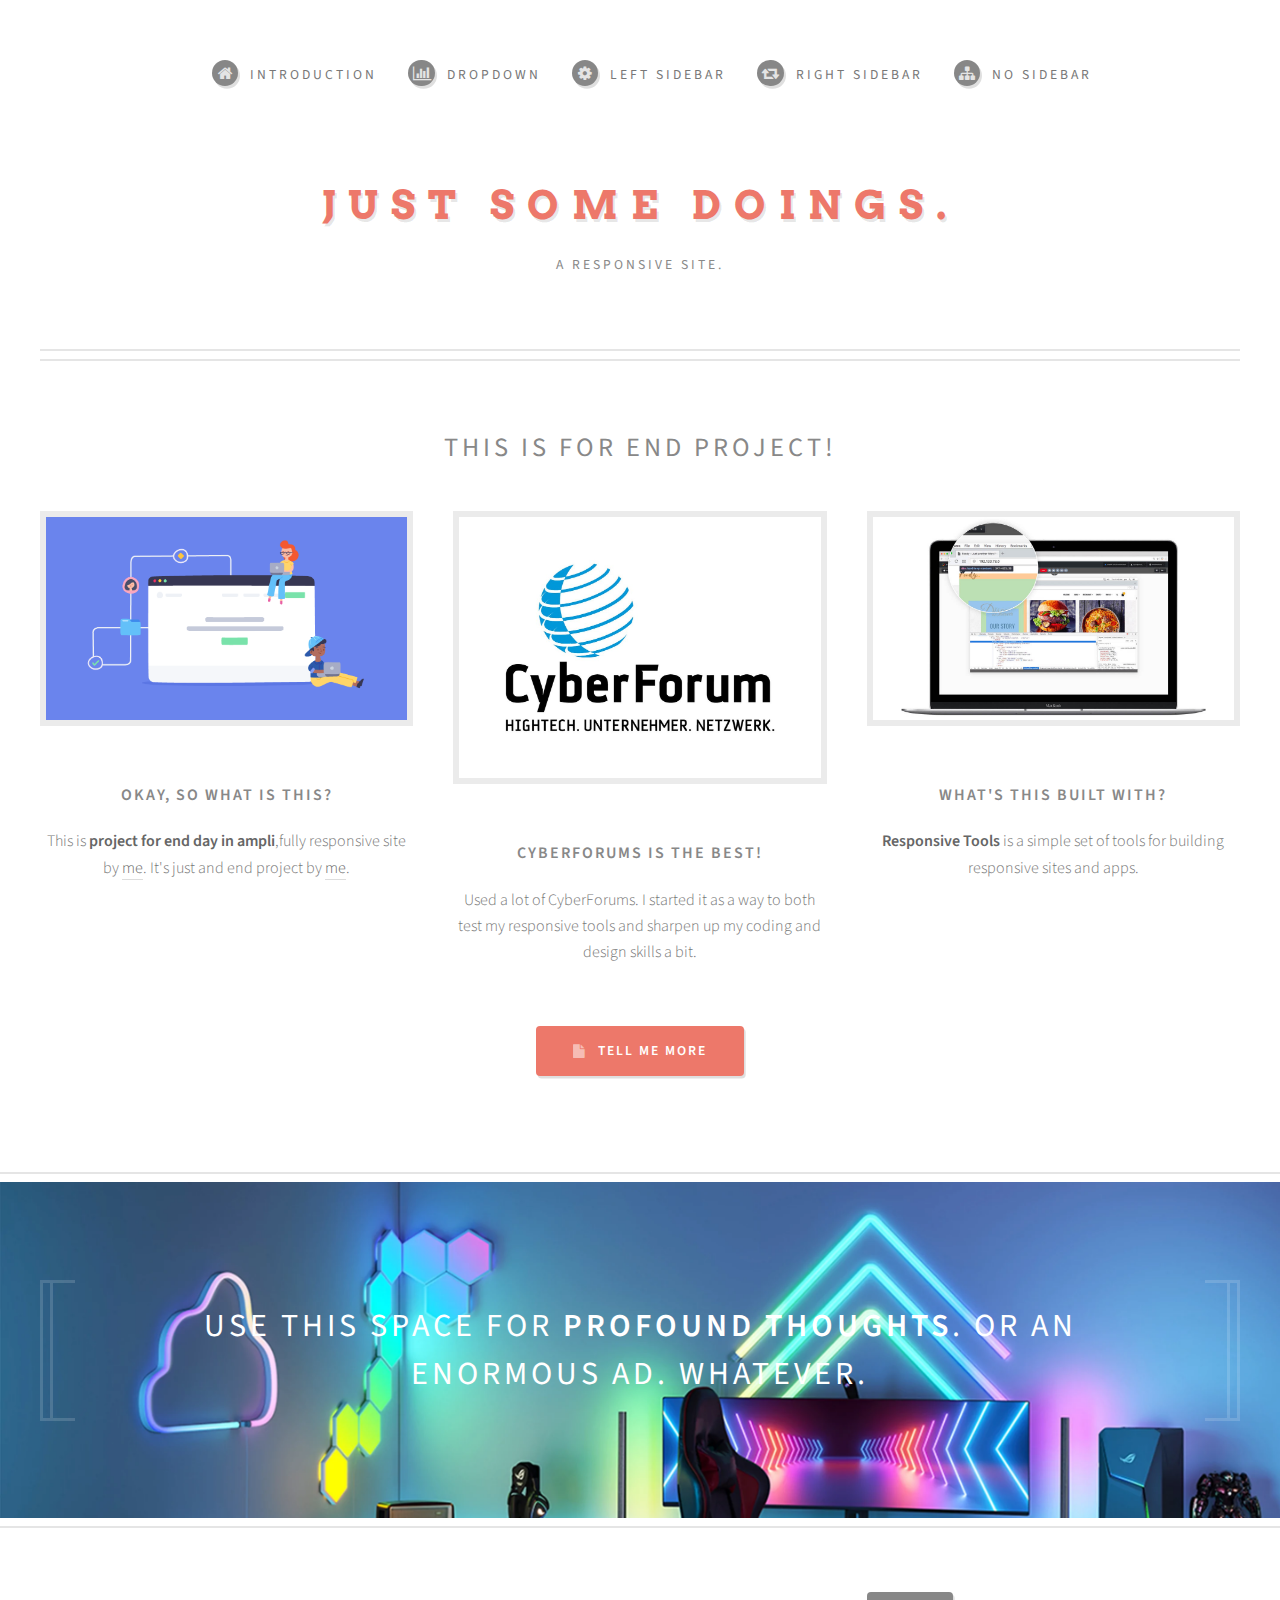
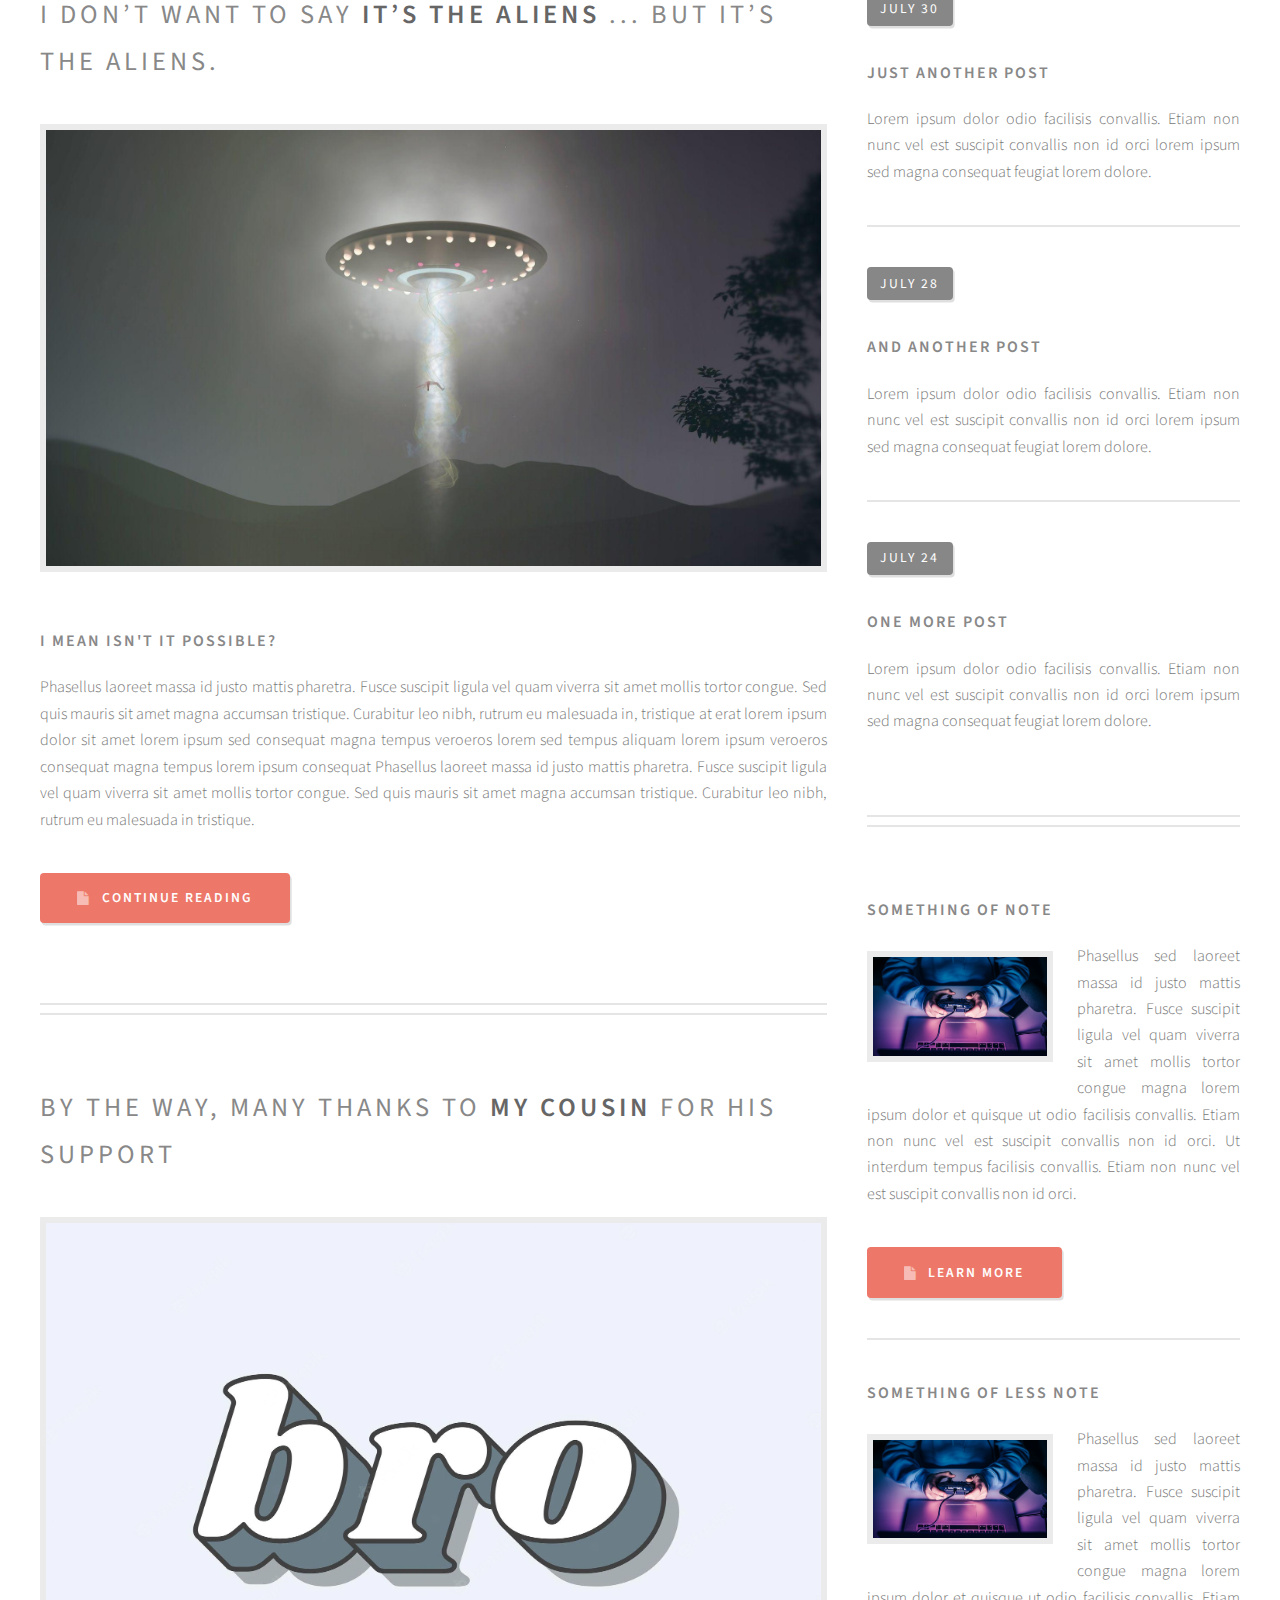
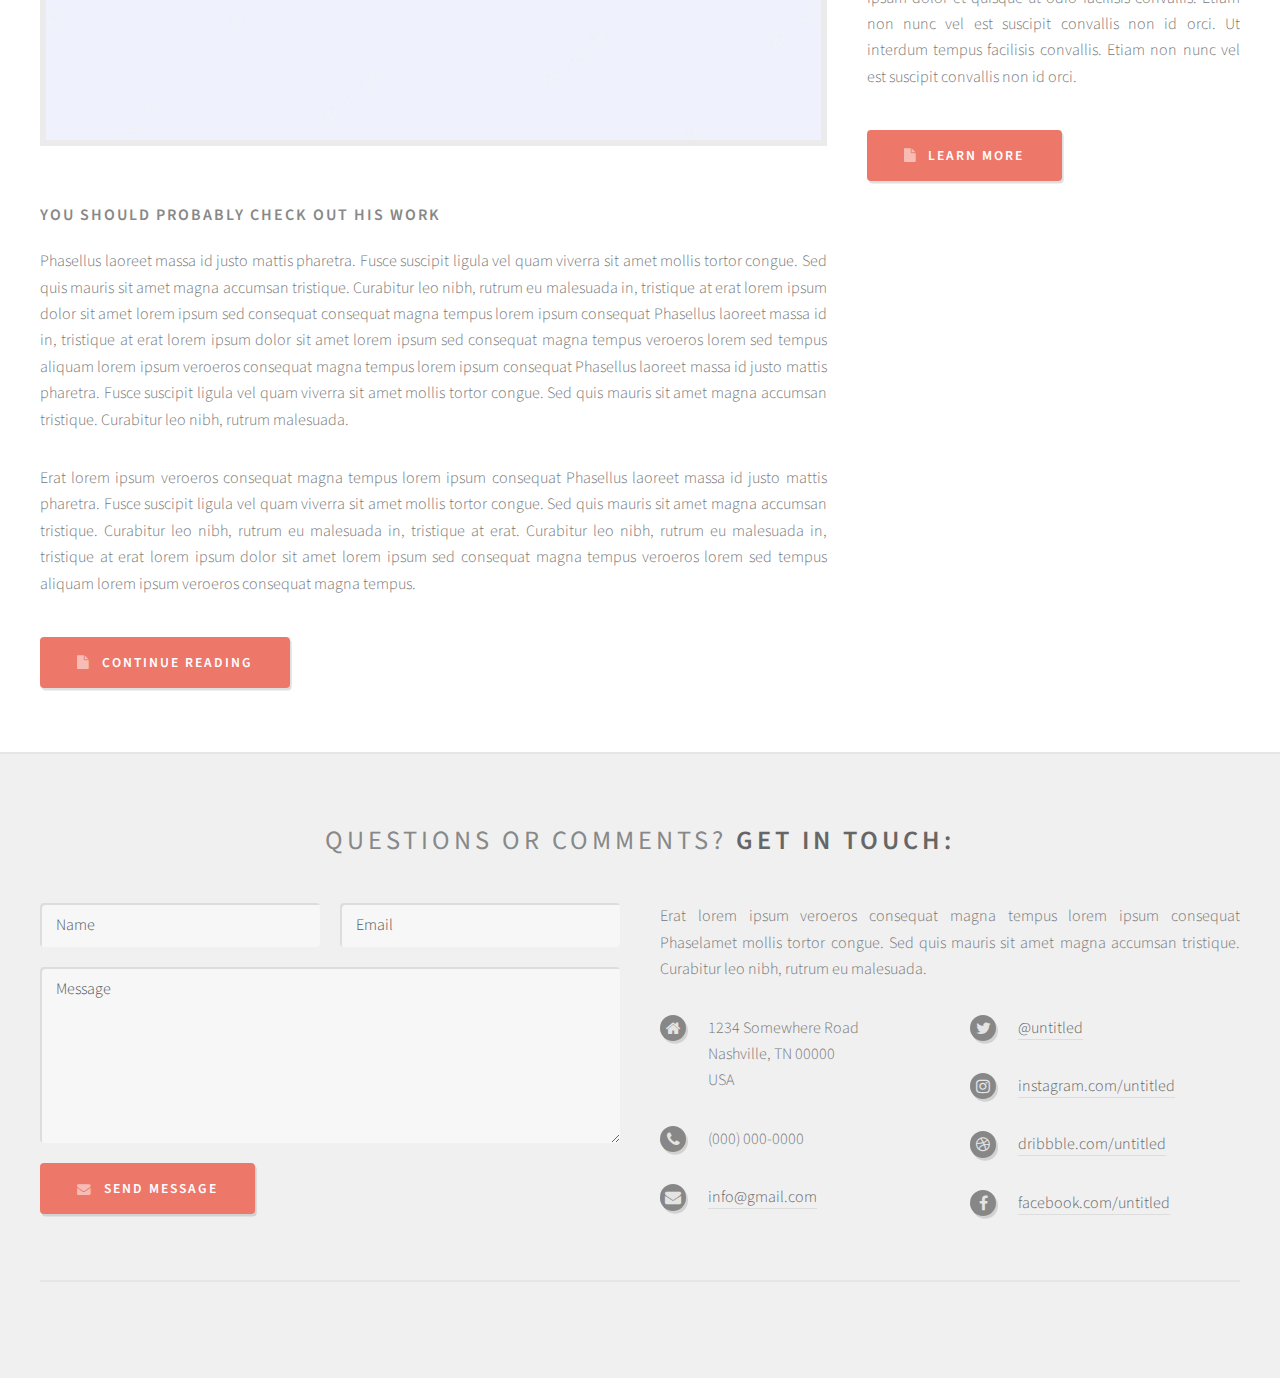
==== commit 4bd1d96c: "fhdsd" ====
--- a/index.html
+++ b/index.html
@@ -329,7 +329,7 @@
 											(000) 000-0000
 										</li>
 										<li class="icon fa-envelope">
-											<a href="#">info@untitled.tld</a>
+											<a href="#">info@gmail.com</a>
 										</li>
 									</ul>
 								</div>
--- a/assets/css/main.css
+++ b/assets/css/main.css
@@ -155,7 +155,6 @@
 	appearance: none;
 }
 
-/* Basic */
 
 html {
 	box-sizing: border-box;
@@ -308,7 +307,6 @@
 	clear: both;
 }
 
-/* Container */
 
 .container {
 	margin: 0 auto;
@@ -348,7 +346,6 @@
 
 }
 
-/* Row */
 
 .row {
 	display: flex;
@@ -1571,7 +1568,6 @@
 
 }
 
-/* Sections/Article */
 
 section,
 article {
@@ -1585,7 +1581,6 @@
 	margin-bottom: 0;
 }
 
-/* Image */
 
 .image {
 	-moz-transition: opacity 0.25s ease-in-out;
@@ -1633,7 +1628,6 @@
 	width: auto;
 }
 
-/* List */
 
 ul {
 	list-style: disc;
@@ -1663,7 +1657,6 @@
 	margin-top: 0;
 }
 
-/* Links */
 
 ul.links {
 	list-style: none;
@@ -1683,7 +1676,6 @@
 	border-left: 0;
 }
 
-/* Actions */
 
 ul.actions {
 	margin-top: 2.5em;
@@ -1702,7 +1694,6 @@
 	margin-left: 0;
 }
 
-/* Divided */
 
 ul.divided {
 	list-style: none;
@@ -1722,7 +1713,6 @@
 	padding-top: 0;
 }
 
-/* Icons */
 
 ul.icons {
 	list-style: none;
@@ -1758,7 +1748,6 @@
 	top: 0;
 }
 
-/* Form */
 
 form label {
 	font-weight: 600;
@@ -1820,7 +1809,6 @@
 	border: 0;
 }
 
-/* Table */
 
 table {
 	width: 100%;
@@ -1860,7 +1848,6 @@
 	border-top: solid 2px #E5E5E5;
 }
 
-/* Button */
 
 input[type="button"],
 input[type="submit"],
@@ -1939,7 +1926,6 @@
 	background: #878787;
 }
 
-/* Box */
 
 .no-sidebar .box.post>header {
 	text-align: center;
@@ -1960,7 +1946,6 @@
 	margin: 0 0 2.5em 0;
 }
 
-/* Icons */
 
 .icon {
 	position: relative;
@@ -1980,13 +1965,11 @@
 	display: none;
 }
 
-/* Page Wrapper */
 
 #page-wrapper>section {
 	margin-bottom: 0;
 }
 
-/* Header */
 
 #header {
 	position: relative;
@@ -2024,7 +2007,6 @@
 	text-align: center;
 }
 
-/* Nav */
 
 #nav {
 	position: absolute;
@@ -2271,7 +2253,6 @@
 	padding: 0;
 }
 
-/* Sidebar */
 
 #sidebar>section,
 #sidebar>article {
@@ -2289,7 +2270,6 @@
 	padding: 0;
 }
 
-/* Footer */
 
 #footer {
 	position: relative;
@@ -2319,7 +2299,6 @@
 	text-align: center;
 }
 
-/* Copyright */
 
 #copyright {
 	border-top: solid 2px #e5e5e5;
@@ -2328,12 +2307,8 @@
 	padding-top: 4em;
 }
 
-/* XLarge */
 
 @media screen and (max-width: 1680px) {
-
-	/* Basic */
-
 	body,
 	input,
 	textarea,
@@ -2343,12 +2318,8 @@
 
 }
 
-/* Large */
 
 @media screen and (max-width: 1280px) {
-
-	/* Basic */
-
 	body,
 	input,
 	textarea,
@@ -2364,7 +2335,6 @@
 		display: none;
 	}
 
-	/* Image */
 
 	.image.left {
 		max-width: 50%;
@@ -2374,7 +2344,6 @@
 		max-width: 50%;
 	}
 
-	/* Header */
 
 	#header>.container {
 		padding: 12em 0 5em 0;
@@ -2384,19 +2353,16 @@
 		font-size: 2.5em;
 	}
 
-	/* Nav */
 
 	#nav>ul>li {
 		padding-right: 1.25em;
 	}
 
-	/* Features */
 
 	#features {
 		padding: 4em 0;
 	}
 
-	/* Banner */
 
 	#banner {
 		padding: 8em 0;
@@ -2410,19 +2376,16 @@
 		display: none;
 	}
 
-	/* Main */
 
 	#main {
 		padding: 4em 0;
 	}
 
-	/* Footer */
 
 	#footer {
 		padding: 4em 0;
 	}
 
-	/* Copyright */
 
 	#copyright {
 		margin-top: 2em;
@@ -2431,7 +2394,6 @@
 
 }
 
-/* Medium */
 
 #navPanel,
 #titleBar {
@@ -2439,27 +2401,20 @@
 }
 
 @media screen and (max-width: 980px) {
-
-	/* Basic */
-
 	html,
 	body {
 		overflow-x: hidden;
 	}
 
-	/* Header */
 
 	#header>.container {
 		padding: 10em 0 7em 0;
 	}
 
-	/* Nav */
-
 	#nav {
 		display: none;
 	}
 
-	/* Nav */
 
 	#page-wrapper {
 		-moz-backface-visibility: hidden;
@@ -2628,7 +2583,6 @@
 		transform: translateX(0);
 	}
 
-	/* Sidebar */
 
 	#sidebar {
 		padding-top: 6em;
@@ -2636,7 +2590,6 @@
 
 }
 
-/* Small */
 
 @media screen and (max-width: 736px) {
 
@@ -2668,7 +2621,6 @@
 		display: none;
 	}
 
-	/* Image */
 
 	.image.featured {
 		margin: 0 0 1.5em 0;
@@ -2682,7 +2634,6 @@
 		max-width: 35%;
 	}
 
-	/* Button */
 
 	input[type="button"],
 	input[type="submit"],
@@ -2695,7 +2646,6 @@
 		width: 100%;
 	}
 
-	/* Actions */
 
 	ul.actions li {
 		display: block;
@@ -2706,13 +2656,11 @@
 		margin-top: 0;
 	}
 
-	/* Box */
 
 	.box.excerpt header {
 		text-align: center;
 	}
 
-	/* Header */
 
 	#header>.container {
 		padding: 6em 0 4em 0;
@@ -2729,7 +2677,6 @@
 		letter-spacing: 2px;
 	}
 
-	/* Banner */
 
 	#banner {
 		padding: 5em 0;
@@ -2748,7 +2695,6 @@
 		font-size: 1.25em;
 	}
 
-	/* Features */
 
 	#features {
 		padding: 2em 0;
@@ -2758,13 +2704,11 @@
 		margin-top: 0;
 	}
 
-	/* Main */
 
 	#main {
 		padding: 2em 0;
 	}
 
-	/* Content */
 
 	#content>section,
 	#content>article {
@@ -2772,7 +2716,6 @@
 		padding: 3em 0 0 0;
 	}
 
-	/* Sidebar */
 
 	#sidebar {
 		padding-top: 3em;
@@ -2784,7 +2727,6 @@
 		padding: 3em 0 0 0;
 	}
 
-	/* Footer */
 
 	#footer {
 		padding: 2em 0;
@@ -2794,7 +2736,6 @@
 		margin-bottom: 0;
 	}
 
-	/* Copyright */
 
 	#copyright .links {
 		margin-bottom: 0;
